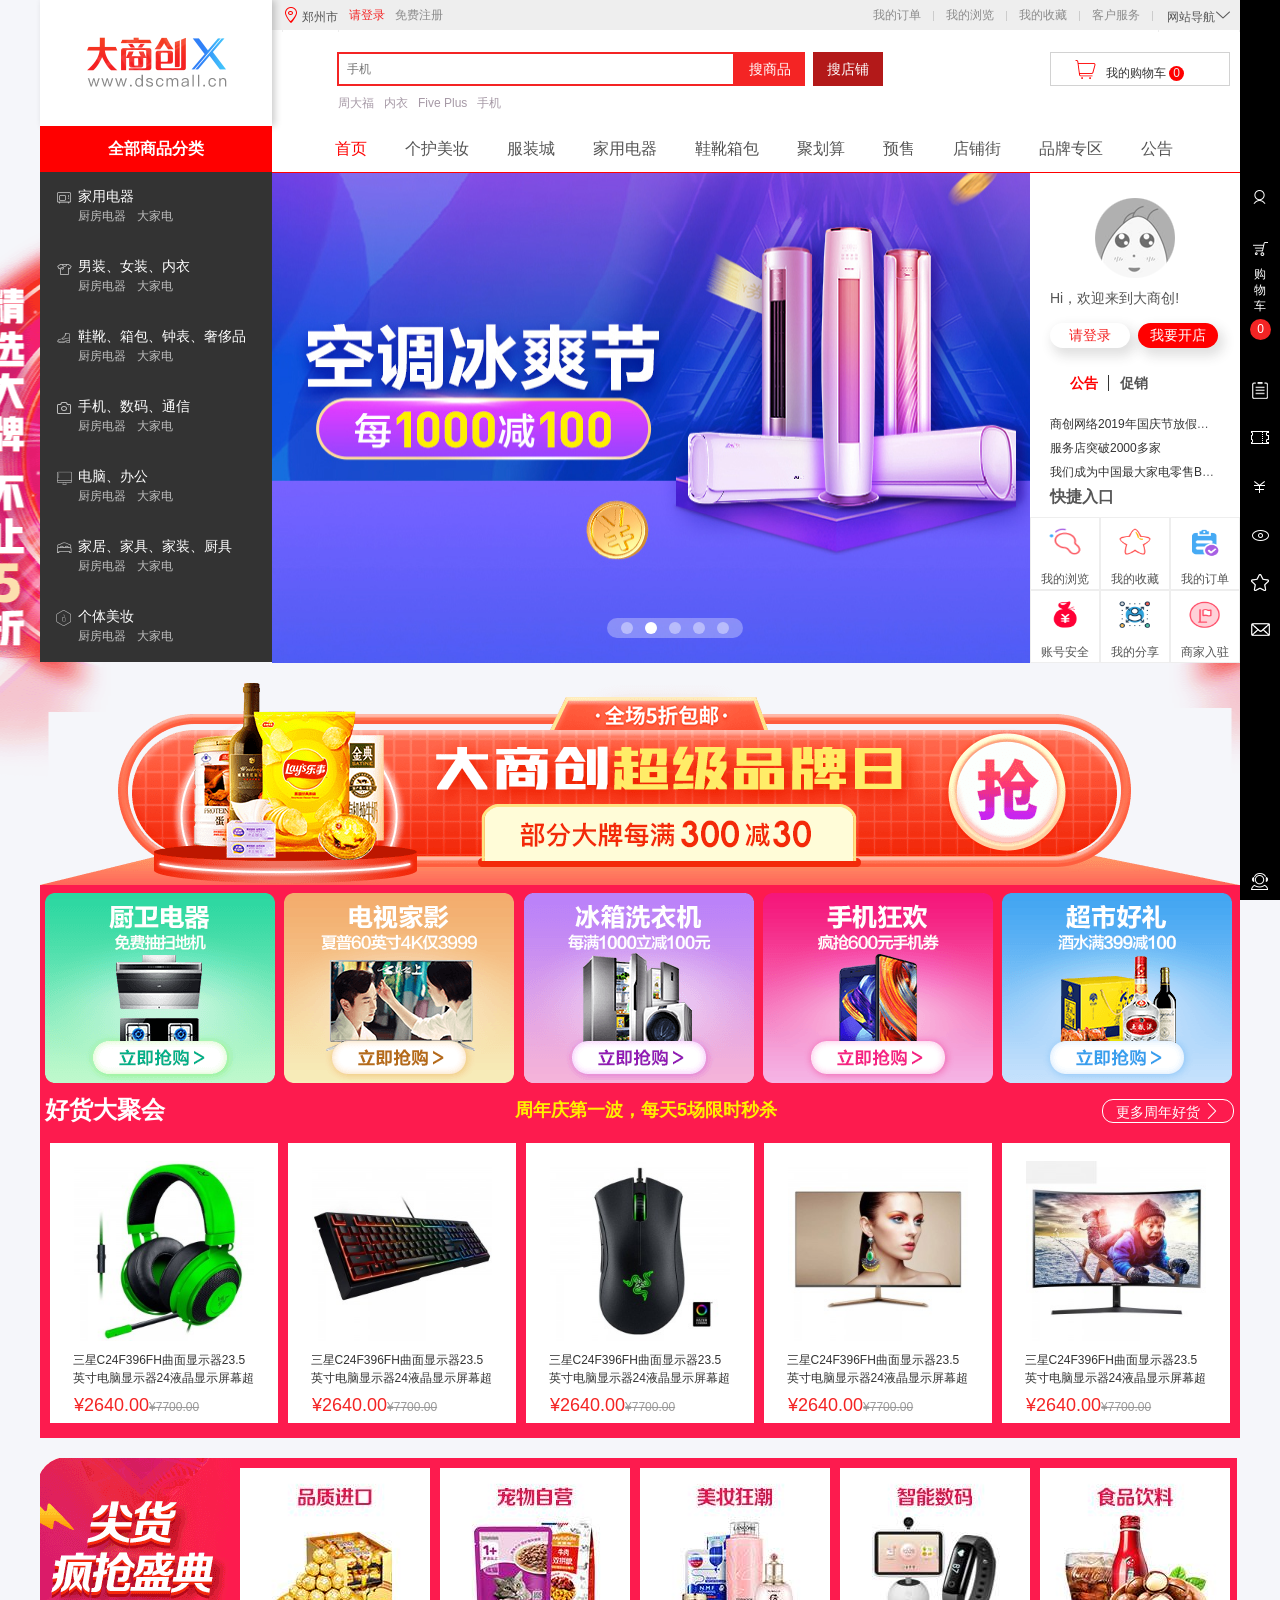
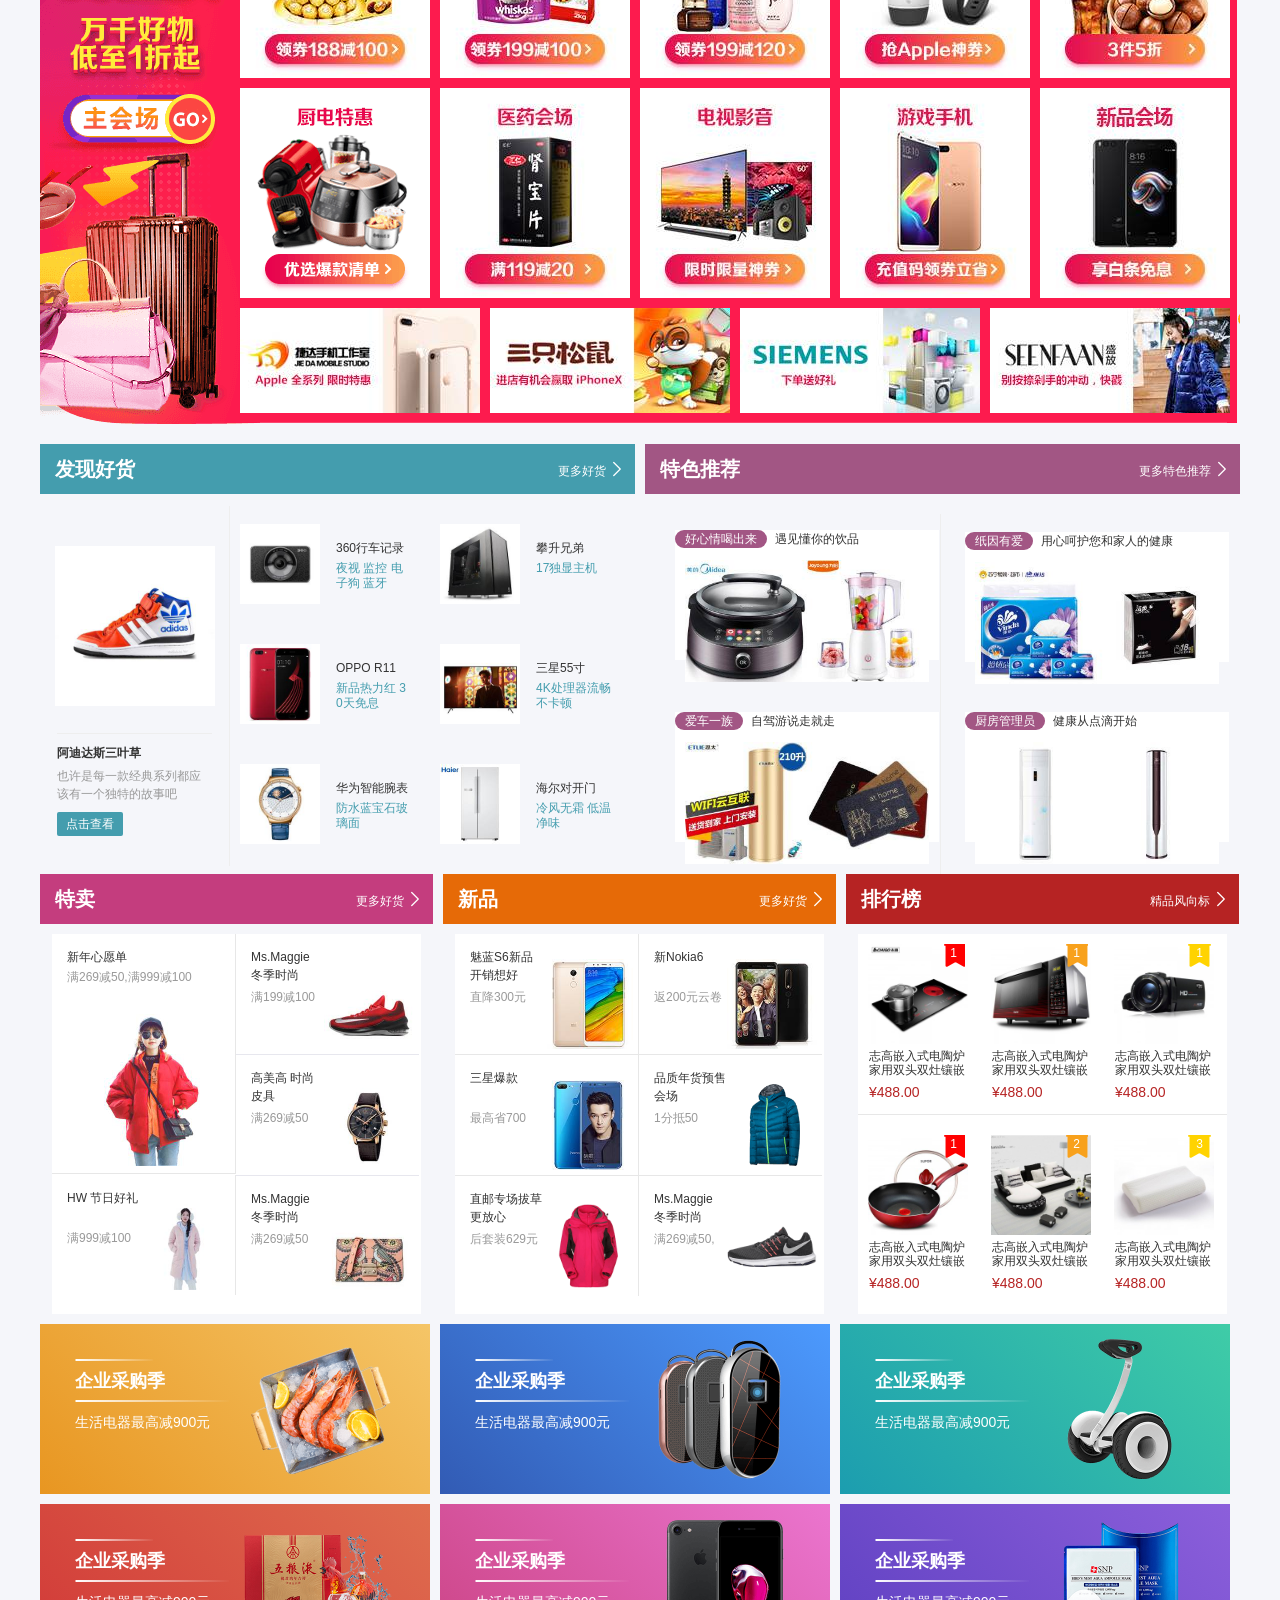
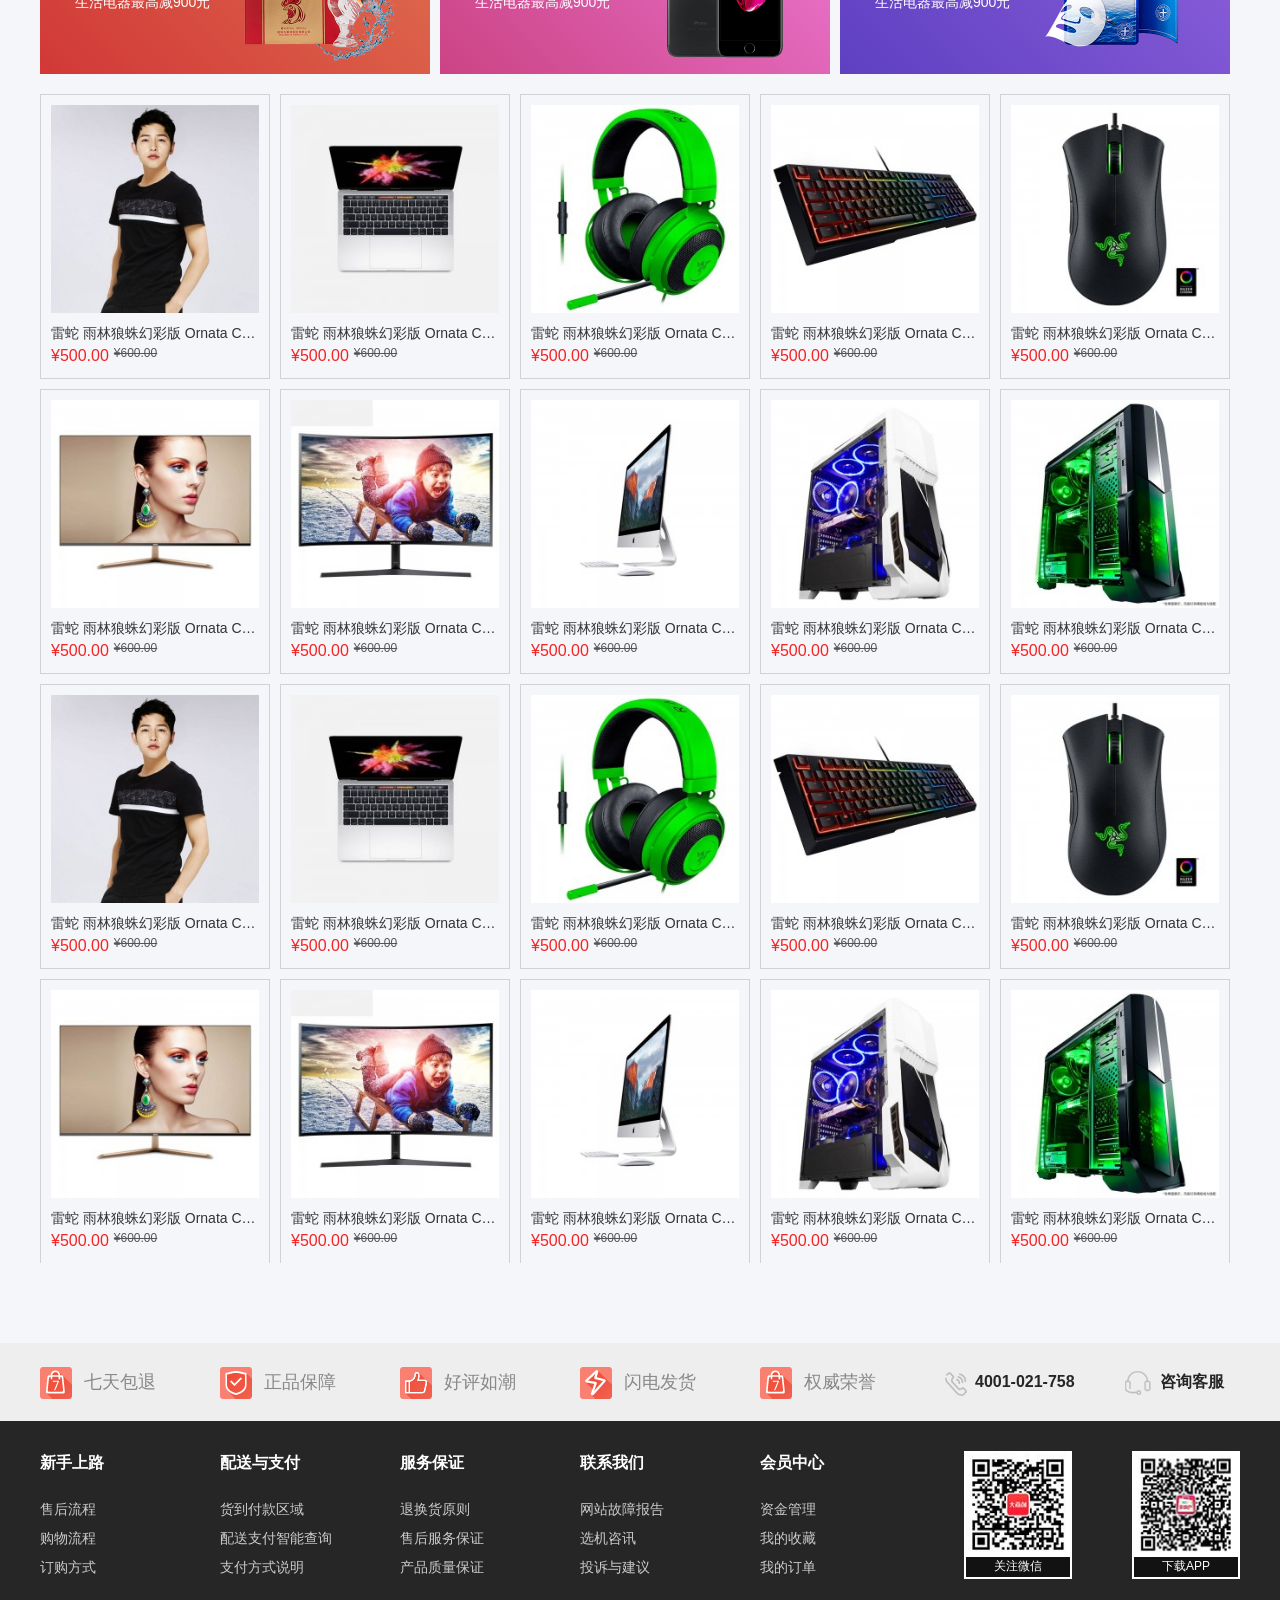
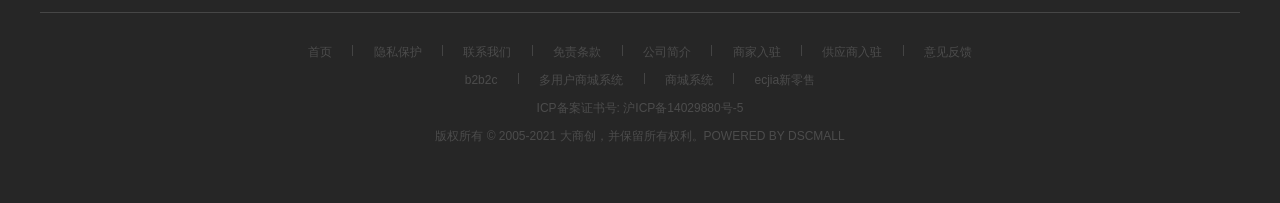
==== index.html @ dd4fdde8 "第一次提交" ====
<!DOCTYPE html>
<html lang="en">

<head>
    <meta charset="UTF-8">
    <meta http-equiv="X-UA-Compatible" content="IE=edge">
    <meta name="viewport" content="width=device-width, initial-scale=1.0">
    <title>大商创商城系统 B2B2C 多商户系统 多店铺商城系统 企业级电商系统</title>
    <link rel="stylesheet" href="css/index.css">
    <link rel="shortcut icon" href="images/WGY-images/favicon.ico" type="image/x-icon">
    <!-- <link rel="stylesheet" href="fonts/iconfont.css"> -->
    <link rel="stylesheet" href="css/footer.css">
    <link rel="stylesheet" href="font/iconfont.css">
    <link rel="stylesheet" href="css/side-bar.css">
    <!-- <link rel="stylesheet" href="css/indextop.css"> -->
    <script src="js/iconfont.js"></script>
    <script src="js/jquery-3.6.0.js"></script>
</head>

<body>
    <!-- 滚动搜索框 -->
    <div class="hide-nav">
        <div class="layer hide-wrap">
            <ul class="hide-list">
                <li class="goods-variety">
                    <a href="#">全部商品分类</a>
                    <ul class="variety clearfix">
                        <li class="variety-item">
                            <span class="iconfont icon-weibolu"></span>
                            <strong class="text-left "><a href="#" class="">家用电器</a></strong><br>
                            <span><a href="#">厨房电器</a>
                                <a href="#">大家电</a></span>
                        </li>
                        <li class="variety-item">
                            <span class="iconfont icon-nanzhuang"></span>
                            <strong class="text-left "><a href="#" class="">男装、女装、内衣</a></strong><br>
                            <span><a href="#">厨房电器</a>
                                <a href="#">大家电</a></span>
                        </li>
                        <li class="variety-item">
                            <span class="iconfont icon-xiexue"></span>
                            <strong class="text-left "><a href="#" class="">鞋靴、箱包、钟表、奢侈品</a></strong><br>
                            <span><a href="#">厨房电器</a>
                                <a href="#">大家电</a></span>
                        </li>
                        <li class="variety-item">
                            <span class="iconfont icon-xiangji"></span>
                            <strong class="text-left "><a href="#" class="">手机、数码、通信</a></strong><br>
                            <span><a href="#">厨房电器</a>
                                <a href="#">大家电</a></span>
                        </li>
                        <li class="variety-item">
                            <span class="iconfont icon-dashujutubiao--"></span>
                            <strong class="text-left "><a href="#" class="">电脑、办公</a></strong><br>
                            <span><a href="#">厨房电器</a>
                                <a href="#">大家电</a></span>
                        </li>
                        <li class="variety-item">
                            <span class="iconfont icon-chuang"></span>
                            <strong class="text-left "><a href="#" class="">家居、家具、家装、厨具</a></strong><br>
                            <span><a href="#">厨房电器</a>
                                <a href="#">大家电</a></span>
                        </li>
                        <li class="variety-item">
                            <span class="iconfont icon-meizhuang"></span>
                            <strong class="text-left "><a href="#" class="">个体美妆</a></strong><br>
                            <span><a href="#">厨房电器</a>
                                <a href="#">大家电</a></span>
                        </li>
                        <!-- 商品分类hover的内容 -->
                        <li id='zzzzzz'>
                            <div class="cate-layer-con clearfix">
                                <div class="layer-con-left fl">
                                    <div class="con-left-nav">
                                        <a href="#">品牌日</a>
                                        <a href="#">家电城</a>
                                        <a href="#">智能生活馆</a>
                                        <a href="#">京东净化馆</a>
                                        <a href="#">京东帮助馆</a>
                                    </div>
                                    <div class="con-left-conter clearfix">
                                        <ul class="con-left-conter">
                                            <!-- 一个商品分类li  -->
                                            <li class="con-left-conter1 clearfix">
                                                <div class="left-conter1-title fl"><a href="#">家用电器</a></div>
                                                <div class="left-conter1-text fl">
                                                    <a href="#">电饭煲</a>
                                                    <a href="#">电饭煲</a>
                                                    <a href="#">电饭煲</a>
                                                    <a href="#">电饭煲</a>
                                                    <a href="#">电饭煲</a>
                                                </div>
                                            </li>
                                            <li class="con-left-conter1 clearfix">
                                                <div class="left-conter1-title fl"><a href="#">家用电器</a></div>
                                                <div class="left-conter1-text fl">
                                                    <a href="#">电饭煲</a>
                                                    <a href="#">电饭煲</a>
                                                    <a href="#">电饭煲</a>
                                                    <a href="#">电饭煲</a>
                                                    <a href="#">电饭煲</a>
                                                </div>
                                            </li>
                                            <li class="con-left-conter1 clearfix">
                                                <div class="left-conter1-title fl"><a href="#">家用电器</a></div>
                                                <div class="left-conter1-text fl">
                                                    <a href="#">电饭煲</a>
                                                    <a href="#">电饭煲</a>
                                                    <a href="#">电饭煲</a>
                                                    <a href="#">电饭煲</a>
                                                    <a href="#">电饭煲</a>
                                                </div>
                                            </li>
                                            <li class="con-left-conter1 clearfix">
                                                <div class="left-conter1-title fl"><a href="#">家用电器</a></div>
                                                <div class="left-conter1-text fl">
                                                    <a href="#">电饭煲</a>
                                                    <a href="#">电饭煲</a>
                                                    <a href="#">电饭煲</a>
                                                    <a href="#">电饭煲</a>
                                                    <a href="#">电饭煲</a>
                                                </div>
                                            </li>
                                            <li class="con-left-conter1 clearfix">
                                                <div class="left-conter1-title fl"><a href="#">家用电器</a></div>
                                                <div class="left-conter1-text fl">
                                                    <a href="#">电饭煲</a>
                                                    <a href="#">电饭煲</a>
                                                    <a href="#">电饭煲</a>
                                                    <a href="#">电饭煲</a>
                                                    <a href="#">电饭煲</a>
                                                </div>
                                            </li>
                                            <li class="con-left-conter1 clearfix">
                                                <div class="left-conter1-title fl"><a href="#">家用电器</a></div>
                                                <div class="left-conter1-text fl">
                                                    <a href="#">电饭煲</a>
                                                    <a href="#">电饭煲</a>
                                                    <a href="#">电饭煲</a>
                                                    <a href="#">电饭煲</a>
                                                    <a href="#">电饭煲</a>
                                                </div>
                                            </li>

                                        </ul>
                                    </div>
                                </div>
                                <div class="layer-con-right fr">
                                    <div class="small-img">
                                        <img src="images/WGY-images/1490039286075654490.jpg" alt="">
                                        <img src="images/WGY-images/1490071974970349584.jpg" alt="">
                                        <img src="images/WGY-images/1490072313895957648.jpg" alt="">
                                        <img src="images/WGY-images/1490072329183966195.jpg" alt="">
                                        <img src="images/WGY-images/1490072373278367315.jpg" alt="">
                                        <img src="images/WGY-images/1490072384627679069.jpg" alt="">
                                        <img src="images/WGY-images/1490072399542595828.jpg" alt="">
                                        <img src="images/WGY-images/1490072417755830176.jpg" alt="">
                                        <img src="images/WGY-images/1490072685002270742.jpg" alt="">
                                        <img src="images/WGY-images/1490072694695600078.jpg" alt="">
                                        <img src="images/WGY-images/1490072756032175204.jpg" alt="">
                                        <img src="images/WGY-images/1490072777790374054.jpg" alt="">
                                        <img src="images/WGY-images/1490072787223453617.jpg" alt="">

                                    </div>
                                    <div class="big-img">
                                        <img src="images/WGY-images/1490296350661886591.jpg" alt="">
                                    </div>
                                </div>
                            </div>
                            <div class="cate-layer-con clearfix">
                                <div class="layer-con-left fl">
                                    <div class="con-left-nav">
                                        <a href="#">品牌日</a>
                                        <a href="#">家电城</a>
                                        <a href="#">智能生活馆</a>
                                        <a href="#">京东净化馆</a>
                                        <a href="#">京东帮助馆</a>
                                    </div>
                                    <div class="con-left-conter clearfix">
                                        <ul class="con-left-conter">
                                            <!-- 一个商品分类li  -->
                                            <li class="con-left-conter1 clearfix">
                                                <div class="left-conter1-title fl"><a href="#">家用电器</a></div>
                                                <div class="left-conter1-text fl">
                                                    <a href="#">电饭煲</a>
                                                    <a href="#">电饭煲</a>
                                                    <a href="#">电饭煲</a>
                                                    <a href="#">电饭煲</a>
                                                    <a href="#">电饭煲</a>
                                                </div>
                                            </li>
                                            <li class="con-left-conter1 clearfix">
                                                <div class="left-conter1-title fl"><a href="#">家用电器</a></div>
                                                <div class="left-conter1-text fl">
                                                    <a href="#">电饭煲</a>
                                                    <a href="#">电饭煲</a>
                                                    <a href="#">电饭煲</a>
                                                    <a href="#">电饭煲</a>
                                                    <a href="#">电饭煲</a>
                                                </div>
                                            </li>
                                            <li class="con-left-conter1 clearfix">
                                                <div class="left-conter1-title fl"><a href="#">家用电器</a></div>
                                                <div class="left-conter1-text fl">
                                                    <a href="#">电饭煲</a>
                                                    <a href="#">电饭煲</a>
                                                    <a href="#">电饭煲</a>
                                                    <a href="#">电饭煲</a>
                                                    <a href="#">电饭煲</a>
                                                </div>
                                            </li>
                                            <li class="con-left-conter1 clearfix">
                                                <div class="left-conter1-title fl"><a href="#">家用电器</a></div>
                                                <div class="left-conter1-text fl">
                                                    <a href="#">电饭煲</a>
                                                    <a href="#">电饭煲</a>
                                                    <a href="#">电饭煲</a>
                                                    <a href="#">电饭煲</a>
                                                    <a href="#">电饭煲</a>
                                                </div>
                                            </li>


                                        </ul>
                                    </div>
                                </div>
                                <div class="layer-con-right fr">
                                    <div class="small-img">
                                        <img src="images/WGY-images/1490039286075654490.jpg" alt="">
                                        <img src="images/WGY-images/1490071974970349584.jpg" alt="">
                                        <img src="images/WGY-images/1490072313895957648.jpg" alt="">
                                        <img src="images/WGY-images/1490072329183966195.jpg" alt="">
                                        <img src="images/WGY-images/1490072373278367315.jpg" alt="">
                                        <img src="images/WGY-images/1490072384627679069.jpg" alt="">
                                        <img src="images/WGY-images/1490072399542595828.jpg" alt="">
                                        <img src="images/WGY-images/1490072417755830176.jpg" alt="">
                                        <img src="images/WGY-images/1490072685002270742.jpg" alt="">
                                        <img src="images/WGY-images/1490072694695600078.jpg" alt="">
                                        <img src="images/WGY-images/1490072756032175204.jpg" alt="">
                                        <img src="images/WGY-images/1490072777790374054.jpg" alt="">
                                        <img src="images/WGY-images/1490072787223453617.jpg" alt="">

                                    </div>
                                    <div class="big-img">
                                        <img src="images/WGY-images/1490296350661886591.jpg" alt="">
                                    </div>
                                </div>
                            </div>
                            <div class="cate-layer-con clearfix">
                                <div class="layer-con-left fl">
                                    <div class="con-left-nav">
                                        <a href="#">品牌日</a>
                                        <a href="#">家电城</a>
                                        <a href="#">智能生活馆</a>
                                        <a href="#">京东净化馆</a>
                                        <a href="#">京东帮助馆</a>
                                    </div>
                                    <div class="con-left-conter clearfix">
                                        <ul class="con-left-conter">
                                            <!-- 一个商品分类li  -->
                                            <li class="con-left-conter1 clearfix">
                                                <div class="left-conter1-title fl"><a href="#">家用电器</a></div>
                                                <div class="left-conter1-text fl">
                                                    <a href="#">电饭煲</a>
                                                    <a href="#">电饭煲</a>
                                                    <a href="#">电饭煲</a>
                                                    <a href="#">电饭煲</a>
                                                    <a href="#">电饭煲</a>
                                                </div>
                                            </li>
                                            <li class="con-left-conter1 clearfix">
                                                <div class="left-conter1-title fl"><a href="#">家用电器</a></div>
                                                <div class="left-conter1-text fl">
                                                    <a href="#">电饭煲</a>
                                                    <a href="#">电饭煲</a>
                                                    <a href="#">电饭煲</a>
                                                    <a href="#">电饭煲</a>
                                                    <a href="#">电饭煲</a>
                                                </div>
                                            </li>
                                            <li class="con-left-conter1 clearfix">
                                                <div class="left-conter1-title fl"><a href="#">家用电器</a></div>
                                                <div class="left-conter1-text fl">
                                                    <a href="#">电饭煲</a>
                                                    <a href="#">电饭煲</a>
                                                    <a href="#">电饭煲</a>
                                                    <a href="#">电饭煲</a>
                                                    <a href="#">电饭煲</a>
                                                </div>
                                            </li>
                                            <li class="con-left-conter1 clearfix">
                                                <div class="left-conter1-title fl"><a href="#">家用电器</a></div>
                                                <div class="left-conter1-text fl">
                                                    <a href="#">电饭煲</a>
                                                    <a href="#">电饭煲</a>
                                                    <a href="#">电饭煲</a>
                                                    <a href="#">电饭煲</a>
                                                    <a href="#">电饭煲</a>
                                                </div>
                                            </li>
                                            <li class="con-left-conter1 clearfix">
                                                <div class="left-conter1-title fl"><a href="#">家用电器</a></div>
                                                <div class="left-conter1-text fl">
                                                    <a href="#">电饭煲</a>
                                                    <a href="#">电饭煲</a>
                                                    <a href="#">电饭煲</a>
                                                    <a href="#">电饭煲</a>
                                                    <a href="#">电饭煲</a>
                                                </div>
                                            </li>
                                            <li class="con-left-conter1 clearfix">
                                                <div class="left-conter1-title fl"><a href="#">家用电器</a></div>
                                                <div class="left-conter1-text fl">
                                                    <a href="#">电饭煲</a>
                                                    <a href="#">电饭煲</a>
                                                    <a href="#">电饭煲</a>
                                                    <a href="#">电饭煲</a>
                                                    <a href="#">电饭煲</a>
                                                </div>
                                            </li>

                                        </ul>
                                    </div>
                                </div>
                                <div class="layer-con-right fr">
                                    <div class="small-img">
                                        <img src="images/WGY-images/1490039286075654490.jpg" alt="">
                                        <img src="images/WGY-images/1490071974970349584.jpg" alt="">
                                        <img src="images/WGY-images/1490072313895957648.jpg" alt="">
                                        <img src="images/WGY-images/1490072329183966195.jpg" alt="">
                                        <img src="images/WGY-images/1490072373278367315.jpg" alt="">
                                        <img src="images/WGY-images/1490072384627679069.jpg" alt="">
                                        <img src="images/WGY-images/1490072399542595828.jpg" alt="">
                                        <img src="images/WGY-images/1490072417755830176.jpg" alt="">
                                        <img src="images/WGY-images/1490072685002270742.jpg" alt="">
                                        <img src="images/WGY-images/1490072694695600078.jpg" alt="">
                                        <img src="images/WGY-images/1490072756032175204.jpg" alt="">
                                        <img src="images/WGY-images/1490072777790374054.jpg" alt="">
                                        <img src="images/WGY-images/1490072787223453617.jpg" alt="">

                                    </div>
                                    <div class="big-img">
                                        <img src="images/WGY-images/1490296350661886591.jpg" alt="">
                                    </div>
                                </div>
                            </div>
                            <div class="cate-layer-con clearfix">
                                <div class="layer-con-left fl">
                                    <div class="con-left-nav">
                                        <a href="#">品牌日</a>
                                        <a href="#">家电城</a>
                                        <a href="#">智能生活馆</a>
                                        <a href="#">京东净化馆</a>
                                        <a href="#">京东帮助馆</a>
                                    </div>
                                    <div class="con-left-conter clearfix">
                                        <ul class="con-left-conter">
                                            <!-- 一个商品分类li  -->
                                            <li class="con-left-conter1 clearfix">
                                                <div class="left-conter1-title fl"><a href="#">家用电器</a></div>
                                                <div class="left-conter1-text fl">
                                                    <a href="#">电饭煲</a>
                                                    <a href="#">电饭煲</a>
                                                    <a href="#">电饭煲</a>
                                                    <a href="#">电饭煲</a>
                                                    <a href="#">电饭煲</a>
                                                </div>
                                            </li>
                                            <li class="con-left-conter1 clearfix">
                                                <div class="left-conter1-title fl"><a href="#">家用电器</a></div>
                                                <div class="left-conter1-text fl">
                                                    <a href="#">电饭煲</a>
                                                    <a href="#">电饭煲</a>
                                                    <a href="#">电饭煲</a>
                                                    <a href="#">电饭煲</a>
                                                    <a href="#">电饭煲</a>
                                                </div>
                                            </li>
                                            <li class="con-left-conter1 clearfix">
                                                <div class="left-conter1-title fl"><a href="#">家用电器</a></div>
                                                <div class="left-conter1-text fl">
                                                    <a href="#">电饭煲</a>
                                                    <a href="#">电饭煲</a>
                                                    <a href="#">电饭煲</a>
                                                    <a href="#">电饭煲</a>
                                                    <a href="#">电饭煲</a>
                                                </div>
                                            </li>
                                            <li class="con-left-conter1 clearfix">
                                                <div class="left-conter1-title fl"><a href="#">家用电器</a></div>
                                                <div class="left-conter1-text fl">
                                                    <a href="#">电饭煲</a>
                                                    <a href="#">电饭煲</a>
                                                    <a href="#">电饭煲</a>
                                                    <a href="#">电饭煲</a>
                                                    <a href="#">电饭煲</a>
                                                </div>
                                            </li>


                                        </ul>
                                    </div>
                                </div>
                                <div class="layer-con-right fr">
                                    <div class="small-img">
                                        <img src="images/WGY-images/1490039286075654490.jpg" alt="">
                                        <img src="images/WGY-images/1490071974970349584.jpg" alt="">
                                        <img src="images/WGY-images/1490072313895957648.jpg" alt="">
                                        <img src="images/WGY-images/1490072329183966195.jpg" alt="">
                                        <img src="images/WGY-images/1490072373278367315.jpg" alt="">
                                        <img src="images/WGY-images/1490072384627679069.jpg" alt="">
                                        <img src="images/WGY-images/1490072399542595828.jpg" alt="">
                                        <img src="images/WGY-images/1490072417755830176.jpg" alt="">
                                        <img src="images/WGY-images/1490072685002270742.jpg" alt="">
                                        <img src="images/WGY-images/1490072694695600078.jpg" alt="">
                                        <img src="images/WGY-images/1490072756032175204.jpg" alt="">
                                        <img src="images/WGY-images/1490072777790374054.jpg" alt="">
                                        <img src="images/WGY-images/1490072787223453617.jpg" alt="">

                                    </div>
                                    <div class="big-img">
                                        <img src="images/WGY-images/1490296350661886591.jpg" alt="">
                                    </div>
                                </div>
                            </div>
                            <div class="cate-layer-con clearfix">
                                <div class="layer-con-left fl">
                                    <div class="con-left-nav">
                                        <a href="#">品牌日</a>
                                        <a href="#">家电城</a>
                                        <a href="#">智能生活馆</a>
                                        <a href="#">京东净化馆</a>
                                        <a href="#">京东帮助馆</a>
                                    </div>
                                    <div class="con-left-conter clearfix">
                                        <ul class="con-left-conter">
                                            <!-- 一个商品分类li  -->
                                            <li class="con-left-conter1 clearfix">
                                                <div class="left-conter1-title fl"><a href="#">家用电器</a></div>
                                                <div class="left-conter1-text fl">
                                                    <a href="#">电饭煲</a>
                                                    <a href="#">电饭煲</a>
                                                    <a href="#">电饭煲</a>
                                                    <a href="#">电饭煲</a>
                                                    <a href="#">电饭煲</a>
                                                </div>
                                            </li>
                                            <li class="con-left-conter1 clearfix">
                                                <div class="left-conter1-title fl"><a href="#">家用电器</a></div>
                                                <div class="left-conter1-text fl">
                                                    <a href="#">电饭煲</a>
                                                    <a href="#">电饭煲</a>
                                                    <a href="#">电饭煲</a>
                                                    <a href="#">电饭煲</a>
                                                    <a href="#">电饭煲</a>
                                                </div>
                                            </li>
                                            <li class="con-left-conter1 clearfix">
                                                <div class="left-conter1-title fl"><a href="#">家用电器</a></div>
                                                <div class="left-conter1-text fl">
                                                    <a href="#">电饭煲</a>
                                                    <a href="#">电饭煲</a>
                                                    <a href="#">电饭煲</a>
                                                    <a href="#">电饭煲</a>
                                                    <a href="#">电饭煲</a>
                                                </div>
                                            </li>
                                            <li class="con-left-conter1 clearfix">
                                                <div class="left-conter1-title fl"><a href="#">家用电器</a></div>
                                                <div class="left-conter1-text fl">
                                                    <a href="#">电饭煲</a>
                                                    <a href="#">电饭煲</a>
                                                    <a href="#">电饭煲</a>
                                                    <a href="#">电饭煲</a>
                                                    <a href="#">电饭煲</a>
                                                </div>
                                            </li>
                                            <li class="con-left-conter1 clearfix">
                                                <div class="left-conter1-title fl"><a href="#">家用电器</a></div>
                                                <div class="left-conter1-text fl">
                                                    <a href="#">电饭煲</a>
                                                    <a href="#">电饭煲</a>
                                                    <a href="#">电饭煲</a>
                                                    <a href="#">电饭煲</a>
                                                    <a href="#">电饭煲</a>
                                                </div>
                                            </li>
                                            <li class="con-left-conter1 clearfix">
                                                <div class="left-conter1-title fl"><a href="#">家用电器</a></div>
                                                <div class="left-conter1-text fl">
                                                    <a href="#">电饭煲</a>
                                                    <a href="#">电饭煲</a>
                                                    <a href="#">电饭煲</a>
                                                    <a href="#">电饭煲</a>
                                                    <a href="#">电饭煲</a>
                                                </div>
                                            </li>

                                        </ul>
                                    </div>
                                </div>
                                <div class="layer-con-right fr">
                                    <div class="small-img">
                                        <img src="images/WGY-images/1490039286075654490.jpg" alt="">
                                        <img src="images/WGY-images/1490071974970349584.jpg" alt="">
                                        <img src="images/WGY-images/1490072313895957648.jpg" alt="">
                                        <img src="images/WGY-images/1490072329183966195.jpg" alt="">
                                        <img src="images/WGY-images/1490072373278367315.jpg" alt="">
                                        <img src="images/WGY-images/1490072384627679069.jpg" alt="">
                                        <img src="images/WGY-images/1490072399542595828.jpg" alt="">
                                        <img src="images/WGY-images/1490072417755830176.jpg" alt="">
                                        <img src="images/WGY-images/1490072685002270742.jpg" alt="">
                                        <img src="images/WGY-images/1490072694695600078.jpg" alt="">
                                        <img src="images/WGY-images/1490072756032175204.jpg" alt="">
                                        <img src="images/WGY-images/1490072777790374054.jpg" alt="">
                                        <img src="images/WGY-images/1490072787223453617.jpg" alt="">

                                    </div>
                                    <div class="big-img">
                                        <img src="images/WGY-images/1490296350661886591.jpg" alt="">
                                    </div>
                                </div>
                            </div>
                            <div class="cate-layer-con clearfix">
                                <div class="layer-con-left fl">
                                    <div class="con-left-nav">
                                        <a href="#">品牌日</a>
                                        <a href="#">家电城</a>
                                        <a href="#">智能生活馆</a>
                                        <a href="#">京东净化馆</a>
                                        <a href="#">京东帮助馆</a>
                                    </div>
                                    <div class="con-left-conter clearfix">
                                        <ul class="con-left-conter">
                                            <!-- 一个商品分类li  -->
                                            <li class="con-left-conter1 clearfix">
                                                <div class="left-conter1-title fl"><a href="#">家用电器</a></div>
                                                <div class="left-conter1-text fl">
                                                    <a href="#">电饭煲</a>
                                                    <a href="#">电饭煲</a>
                                                    <a href="#">电饭煲</a>
                                                    <a href="#">电饭煲</a>
                                                    <a href="#">电饭煲</a>
                                                </div>
                                            </li>
                                            <li class="con-left-conter1 clearfix">
                                                <div class="left-conter1-title fl"><a href="#">家用电器</a></div>
                                                <div class="left-conter1-text fl">
                                                    <a href="#">电饭煲</a>
                                                    <a href="#">电饭煲</a>
                                                    <a href="#">电饭煲</a>
                                                    <a href="#">电饭煲</a>
                                                    <a href="#">电饭煲</a>
                                                </div>
                                            </li>
                                            <li class="con-left-conter1 clearfix">
                                                <div class="left-conter1-title fl"><a href="#">家用电器</a></div>
                                                <div class="left-conter1-text fl">
                                                    <a href="#">电饭煲</a>
                                                    <a href="#">电饭煲</a>
                                                    <a href="#">电饭煲</a>
                                                    <a href="#">电饭煲</a>
                                                    <a href="#">电饭煲</a>
                                                </div>
                                            </li>
                                            <li class="con-left-conter1 clearfix">
                                                <div class="left-conter1-title fl"><a href="#">家用电器</a></div>
                                                <div class="left-conter1-text fl">
                                                    <a href="#">电饭煲</a>
                                                    <a href="#">电饭煲</a>
                                                    <a href="#">电饭煲</a>
                                                    <a href="#">电饭煲</a>
                                                    <a href="#">电饭煲</a>
                                                </div>
                                            </li>


                                        </ul>
                                    </div>
                                </div>
                                <div class="layer-con-right fr">
                                    <div class="small-img">
                                        <img src="images/WGY-images/1490039286075654490.jpg" alt="">
                                        <img src="images/WGY-images/1490071974970349584.jpg" alt="">
                                        <img src="images/WGY-images/1490072313895957648.jpg" alt="">
                                        <img src="images/WGY-images/1490072329183966195.jpg" alt="">
                                        <img src="images/WGY-images/1490072373278367315.jpg" alt="">
                                        <img src="images/WGY-images/1490072384627679069.jpg" alt="">
                                        <img src="images/WGY-images/1490072399542595828.jpg" alt="">
                                        <img src="images/WGY-images/1490072417755830176.jpg" alt="">
                                        <img src="images/WGY-images/1490072685002270742.jpg" alt="">
                                        <img src="images/WGY-images/1490072694695600078.jpg" alt="">
                                        <img src="images/WGY-images/1490072756032175204.jpg" alt="">
                                        <img src="images/WGY-images/1490072777790374054.jpg" alt="">
                                        <img src="images/WGY-images/1490072787223453617.jpg" alt="">

                                    </div>
                                    <div class="big-img">
                                        <img src="images/WGY-images/1490296350661886591.jpg" alt="">
                                    </div>
                                </div>
                            </div>
                            <div class="cate-layer-con clearfix">
                                <div class="layer-con-left fl">
                                    <div class="con-left-nav">
                                        <a href="#">品牌日</a>
                                        <a href="#">家电城</a>
                                        <a href="#">智能生活馆</a>
                                        <a href="#">京东净化馆</a>
                                        <a href="#">京东帮助馆</a>
                                    </div>
                                    <div class="con-left-conter clearfix">
                                        <ul class="con-left-conter">
                                            <!-- 一个商品分类li  -->
                                            <li class="con-left-conter1 clearfix">
                                                <div class="left-conter1-title fl"><a href="#">家用电器</a></div>
                                                <div class="left-conter1-text fl">
                                                    <a href="#">电饭煲</a>
                                                    <a href="#">电饭煲</a>
                                                    <a href="#">电饭煲</a>
                                                    <a href="#">电饭煲</a>
                                                    <a href="#">电饭煲</a>
                                                </div>
                                            </li>
                                            <li class="con-left-conter1 clearfix">
                                                <div class="left-conter1-title fl"><a href="#">家用电器</a></div>
                                                <div class="left-conter1-text fl">
                                                    <a href="#">电饭煲</a>
                                                    <a href="#">电饭煲</a>
                                                    <a href="#">电饭煲</a>
                                                    <a href="#">电饭煲</a>
                                                    <a href="#">电饭煲</a>
                                                </div>
                                            </li>
                                            <li class="con-left-conter1 clearfix">
                                                <div class="left-conter1-title fl"><a href="#">家用电器</a></div>
                                                <div class="left-conter1-text fl">
                                                    <a href="#">电饭煲</a>
                                                    <a href="#">电饭煲</a>
                                                    <a href="#">电饭煲</a>
                                                    <a href="#">电饭煲</a>
                                                    <a href="#">电饭煲</a>
                                                </div>
                                            </li>
                                            <li class="con-left-conter1 clearfix">
                                                <div class="left-conter1-title fl"><a href="#">家用电器</a></div>
                                                <div class="left-conter1-text fl">
                                                    <a href="#">电饭煲</a>
                                                    <a href="#">电饭煲</a>
                                                    <a href="#">电饭煲</a>
                                                    <a href="#">电饭煲</a>
                                                    <a href="#">电饭煲</a>
                                                </div>
                                            </li>
                                            <li class="con-left-conter1 clearfix">
                                                <div class="left-conter1-title fl"><a href="#">家用电器</a></div>
                                                <div class="left-conter1-text fl">
                                                    <a href="#">电饭煲</a>
                                                    <a href="#">电饭煲</a>
                                                    <a href="#">电饭煲</a>
                                                    <a href="#">电饭煲</a>
                                                    <a href="#">电饭煲</a>
                                                </div>
                                            </li>
                                            <li class="con-left-conter1 clearfix">
                                                <div class="left-conter1-title fl"><a href="#">家用电器</a></div>
                                                <div class="left-conter1-text fl">
                                                    <a href="#">电饭煲</a>
                                                    <a href="#">电饭煲</a>
                                                    <a href="#">电饭煲</a>
                                                    <a href="#">电饭煲</a>
                                                    <a href="#">电饭煲</a>
                                                </div>
                                            </li>

                                        </ul>
                                    </div>
                                </div>
                                <div class="layer-con-right fr">
                                    <div class="small-img">
                                        <img src="images/WGY-images/1490039286075654490.jpg" alt="">
                                        <img src="images/WGY-images/1490071974970349584.jpg" alt="">
                                        <img src="images/WGY-images/1490072313895957648.jpg" alt="">
                                        <img src="images/WGY-images/1490072329183966195.jpg" alt="">
                                        <img src="images/WGY-images/1490072373278367315.jpg" alt="">
                                        <img src="images/WGY-images/1490072384627679069.jpg" alt="">
                                        <img src="images/WGY-images/1490072399542595828.jpg" alt="">
                                        <img src="images/WGY-images/1490072417755830176.jpg" alt="">
                                        <img src="images/WGY-images/1490072685002270742.jpg" alt="">
                                        <img src="images/WGY-images/1490072694695600078.jpg" alt="">
                                        <img src="images/WGY-images/1490072756032175204.jpg" alt="">
                                        <img src="images/WGY-images/1490072777790374054.jpg" alt="">
                                        <img src="images/WGY-images/1490072787223453617.jpg" alt="">

                                    </div>
                                    <div class="big-img">
                                        <img src="images/WGY-images/1490296350661886591.jpg" alt="">
                                    </div>
                                </div>
                            </div>
                        </li>
                    </ul>
                </li>
                <li class="mall-search">
                    <input type="text" name="" class="search-text">
                    <input type="button" value="搜商品" class="search-button">
                    <input type="button" value="搜店铺" class="search-button">
                </li>
                <li class="suspend-login">
                    <a href="#">登录</a>
                    <a href="#">|</a>
                    <a href="#">注册</a>
                </li>
                <li class="y-shopCart">
                    <a href="shopcar.html"><span class="iconfont icon-gouwuche"></span></a>
                    <em>0</em>
                </li>
            </ul>
        </div>
    </div>


    <!-- 头部 -->
    <div class="header layer clearfix">
        <div class="logoImg">
            <a href="index.html"><img src="images/image/shop_logo.gif" alt=""></a>
        </div>
        <div class="header_con">
            <ul class="site-nav">
                <li class="fl ml10">
                    <div class="dsc-choie">
                        <span class="iconfont icon-dituhdpi icon-location"></span>
                        <i>郑州市</i>
                        <!-- /* 位置地图 */ -->
                        <div class="head-map">
                            <div class="line-cover"></div>
                            <div class="map-title">
                                <a href="#">苏州市</a>
                                <a href="#">北京市</a>
                                <a href="#">天津市</a>
                                <a href="#">开封市</a>
                            </div>
                            <!-- 首字母 -->
                            <div class="map-nav">
                                <a href="#">A</a>
                                <a href="#">B</a>
                                <a href="#">C</a>
                                <a href="#">D</a>
                                <a href="#">E</a>
                                <a href="#">F</a>
                                <a href="#">G</a>
                                <a href="#">H</a>
                                <a href="#">I</a>
                                <a href="#">J</a>
                                <a href="#">K</a>
                                <a href="#">L</a>
                                <a href="#">M</a>
                                <a href="#">N</a>
                                <a href="#">O</a>
                                <a href="#">P</a>
                                <a href="#">Q</a>
                                <a href="#">R</a>
                                <a href="#">S</a>
                                <a href="#">T</a>
                                <a href="#">U</a>
                                <a href="#">V</a>
                                <a href="#">W</a>
                                <a href="#">X</a>
                                <a href="#">Y</a>
                                <a href="#">Z</a>

                            </div>
                            <div class="map-con-scrool"></div>

                            <div class="map-con-warp">
                                <div class="map-con-warp1">
                                    <div class="map-con-itemr">
                                        <div class="map-con-litem">
                                            <em>A</em>
                                        </div>
                                        <div class="map-con-ritem">
                                            <a href="#">阿拉善盟</a>
                                            <a href="#">鞍山市</a>
                                            <a href="#">安庆市</a>
                                            <a href="#">安阳市</a>
                                            <a href="#">阿坝藏族羌族自治州</a>
                                            <a href="#">安顺市</a>
                                            <a href="#">阿里地区</a>
                                            <a href="#">阿克苏地区</a>
                                            <a href="#">阿勒泰地区</a>
                                            <a href="#">阿拉尔市</a>
                                            <a href="#">澳门</a>
                                        </div>

                                    </div>
                                    <div class="map-con-itemr">
                                        <div class="map-con-litem">
                                            <em>B</em>
                                        </div>
                                        <div class="map-con-ritem">
                                            <a href="#">保定市</a>
                                            <a href="#">包头市</a>
                                            <a href="#">巴彦淖尔市</a>
                                            <a href="#">本溪市</a>
                                            <a href="#">白山市</a>
                                            <a href="#">白城市</a>
                                            <a href="#">蚌埠市</a>
                                            <a href="#">滨州市</a>
                                            <a href="#">北海市</a>
                                            <a href="#">百色市</a>
                                            <a href="#">白沙黎族自治县</a>
                                            <a href="#">保亭黎族苗族自治县</a>
                                            <a href="#">巴中市</a>
                                            <a href="#">毕节市</a>
                                            <a href="#">保山市</a>
                                            <a href="#">宝鸡市</a>
                                            <a href="#">白银市</a>
                                        </div>

                                    </div>
                                    <div class="map-con-itemr">
                                        <div class="map-con-litem">
                                            <em>C</em>
                                        </div>
                                        <div class="map-con-ritem">
                                            <a href="#">承德市</a>
                                            <a href="#">沧州市</a>
                                            <a href="#">长治市</a>
                                            <a href="#">赤峰市</a>
                                            <a href="#">朝阳市</a>
                                            <a href="#">长春市</a>
                                            <a href="#">常州市</a>
                                            <a href="#">滁州市</a>
                                            <a href="#">池州市</a>
                                            <a href="#">长沙市</a>
                                            <a href="#">常德市</a>
                                            <a href="#">郴州市</a>
                                            <a href="#">潮州市</a>
                                            <a href="#">崇左市</a>
                                            <a href="#">澄迈县</a>
                                            <a href="#">昌江黎族自治县</a>
                                            <a href="#">成都市</a>
                                            <a href="#">重庆市</a>
                                        </div>

                                    </div>
                                    <div class="map-con-itemr">
                                        <div class="map-con-litem">
                                            <em>D</em>
                                        </div>
                                        <div class="map-con-ritem">
                                            <a href="#">定州市</a>
                                            <a href="#">大同市</a>
                                            <a href="#">大连市</a>
                                            <a href="#">丹东市</a>
                                            <a href="#">大庆市</a>
                                            <a href="#">大兴安岭地区</a>
                                            <a href="#">东营市</a>
                                            <a href="#">德州市</a>
                                            <a href="#">东莞市</a>
                                            <a href="#">东方市</a>
                                            <a href="#">定安县</a>
                                            <a href="#">德阳市</a>
                                            <a href="#">达州市</a>
                                        </div>

                                    </div>
                                    <div class="map-con-itemr">
                                        <div class="map-con-litem">
                                            <em>E</em>
                                        </div>
                                        <div class="map-con-ritem">
                                            <a href="#">鄂尔多斯市</a>
                                            <a href="#">鄂州市</a>
                                            <a href="#">恩施土家族苗族自治州</a>
                                        </div>

                                    </div>
                                    <div class="map-con-itemr">
                                        <div class="map-con-litem">
                                            <em>F</em>
                                        </div>
                                        <div class="map-con-ritem">
                                            <a href="#">抚顺市</a>
                                            <a href="#">阜新市</a>
                                            <a href="#">阜阳市</a>
                                            <a href="#">福州市</a>
                                            <a href="#">抚州市</a>
                                            <a href="#">佛山市</a>
                                            <a href="#">防城港市</a>
                                        </div>

                                    </div>
                                    <div class="map-con-itemr">
                                        <div class="map-con-litem">
                                            <em>G</em>
                                        </div>
                                        <div class="map-con-ritem">
                                            <a href="#">赣州市</a>
                                            <a href="#">广州市</a>
                                            <a href="#">桂林市</a>
                                            <a href="#">贵港市</a>
                                            <a href="#">广元市</a>
                                            <a href="#">广安市</a>
                                            <a href="#">甘孜藏族自治州</a>
                                            <a href="#">贵阳市</a>
                                            <a href="#">甘南藏族自治州</a>
                                            <a href="#">果洛藏族自治州</a>
                                            <a href="#">固原市</a>
                                        </div>

                                    </div>
                                    <div class="map-con-itemr">
                                        <div class="map-con-litem">
                                            <em>H</em>
                                        </div>
                                        <div class="map-con-ritem">
                                            <a href="#">阿拉善盟</a>
                                            <a href="#">阿拉善盟</a>
                                            <a href="#">阿拉善盟</a>
                                            <a href="#">阿拉善盟</a>
                                            <a href="#">阿拉善盟</a>
                                            <a href="#">阿拉善盟</a>
                                            <a href="#">阿拉善盟</a>
                                            <a href="#">阿拉善盟</a>
                                            <a href="#">阿拉善盟</a>
                                            <a href="#">阿拉善盟</a>
                                            <a href="#">阿拉善盟</a>
                                            <a href="#">阿拉善盟</a>
                                            <a href="#">阿拉善盟</a>
                                            <a href="#">阿拉善盟</a>
                                            <a href="#">阿拉善盟</a>
                                            <a href="#">阿拉善盟</a>
                                        </div>

                                    </div>
                                    <div class="map-con-itemr">
                                        <div class="map-con-litem">
                                            <em>I</em>
                                        </div>
                                        <div class="map-con-ritem">
                                            <a href="#">阿拉善盟</a>
                                            <a href="#">阿拉善盟</a>
                                            <a href="#">阿拉善盟</a>
                                            <a href="#">阿拉善盟</a>
                                            <a href="#">阿拉善盟</a>
                                            <a href="#">阿拉善盟</a>
                                            <a href="#">阿拉善盟</a>
                                            <a href="#">阿拉善盟</a>
                                            <a href="#">阿拉善盟</a>
                                            <a href="#">阿拉善盟</a>
                                            <a href="#">阿拉善盟</a>
                                            <a href="#">阿拉善盟</a>
                                            <a href="#">阿拉善盟</a>
                                            <a href="#">阿拉善盟</a>
                                            <a href="#">阿拉善盟</a>
                                            <a href="#">阿拉善盟</a>
                                        </div>

                                    </div>
                                    <div class="map-con-itemr">
                                        <div class="map-con-litem">
                                            <em>J</em>
                                        </div>
                                        <div class="map-con-ritem">
                                            <a href="#">阿拉善盟</a>
                                            <a href="#">阿拉善盟</a>
                                            <a href="#">阿拉善盟</a>
                                            <a href="#">阿拉善盟</a>
                                            <a href="#">阿拉善盟</a>
                                            <a href="#">阿拉善盟</a>
                                            <a href="#">阿拉善盟</a>
                                            <a href="#">阿拉善盟</a>
                                            <a href="#">阿拉善盟</a>
                                            <a href="#">阿拉善盟</a>
                                            <a href="#">阿拉善盟</a>
                                            <a href="#">阿拉善盟</a>
                                            <a href="#">阿拉善盟</a>
                                            <a href="#">阿拉善盟</a>
                                            <a href="#">阿拉善盟</a>
                                            <a href="#">阿拉善盟</a>
                                        </div>

                                    </div>
                                    <div class="map-con-itemr">
                                        <div class="map-con-litem">
                                            <em>K</em>
                                        </div>
                                        <div class="map-con-ritem">
                                            <a href="#">阿拉善盟</a>
                                            <a href="#">阿拉善盟</a>
                                            <a href="#">阿拉善盟</a>
                                            <a href="#">阿拉善盟</a>
                                            <a href="#">阿拉善盟</a>
                                            <a href="#">阿拉善盟</a>
                                            <a href="#">阿拉善盟</a>
                                            <a href="#">阿拉善盟</a>
                                            <a href="#">阿拉善盟</a>
                                            <a href="#">阿拉善盟</a>
                                            <a href="#">阿拉善盟</a>
                                            <a href="#">阿拉善盟</a>
                                            <a href="#">阿拉善盟</a>
                                            <a href="#">阿拉善盟</a>
                                            <a href="#">阿拉善盟</a>
                                            <a href="#">阿拉善盟</a>
                                        </div>

                                    </div>
                                    <div class="map-con-itemr">
                                        <div class="map-con-litem">
                                            <em>L</em>
                                        </div>
                                        <div class="map-con-ritem">
                                            <a href="#">阿拉善盟</a>
                                            <a href="#">阿拉善盟</a>
                                            <a href="#">阿拉善盟</a>
                                            <a href="#">阿拉善盟</a>
                                            <a href="#">阿拉善盟</a>
                                            <a href="#">阿拉善盟</a>
                                            <a href="#">阿拉善盟</a>
                                            <a href="#">阿拉善盟</a>
                                            <a href="#">阿拉善盟</a>
                                            <a href="#">阿拉善盟</a>
                                            <a href="#">阿拉善盟</a>
                                            <a href="#">阿拉善盟</a>
                                            <a href="#">阿拉善盟</a>
                                            <a href="#">阿拉善盟</a>
                                            <a href="#">阿拉善盟</a>
                                            <a href="#">阿拉善盟</a>
                                        </div>

                                    </div>
                                    <div class="map-con-itemr">
                                        <div class="map-con-litem">
                                            <em>M</em>
                                        </div>
                                        <div class="map-con-ritem">
                                            <a href="#">阿拉善盟</a>
                                            <a href="#">阿拉善盟</a>
                                            <a href="#">阿拉善盟</a>
                                            <a href="#">阿拉善盟</a>
                                            <a href="#">阿拉善盟</a>
                                            <a href="#">阿拉善盟</a>
                                            <a href="#">阿拉善盟</a>
                                            <a href="#">阿拉善盟</a>
                                            <a href="#">阿拉善盟</a>
                                            <a href="#">阿拉善盟</a>
                                            <a href="#">阿拉善盟</a>
                                            <a href="#">阿拉善盟</a>
                                            <a href="#">阿拉善盟</a>
                                            <a href="#">阿拉善盟</a>
                                            <a href="#">阿拉善盟</a>
                                            <a href="#">阿拉善盟</a>
                                        </div>
                                    </div>
                                    <div class="map-con-itemr">
                                        <div class="map-con-litem">
                                            <em>N</em>
                                        </div>
                                        <div class="map-con-ritem">
                                            <a href="#">阿拉善盟</a>
                                            <a href="#">阿拉善盟</a>
                                            <a href="#">阿拉善盟</a>
                                            <a href="#">阿拉善盟</a>
                                            <a href="#">阿拉善盟</a>
                                            <a href="#">阿拉善盟</a>
                                            <a href="#">阿拉善盟</a>
                                            <a href="#">阿拉善盟</a>
                                            <a href="#">阿拉善盟</a>
                                            <a href="#">阿拉善盟</a>
                                            <a href="#">阿拉善盟</a>
                                            <a href="#">阿拉善盟</a>
                                            <a href="#">阿拉善盟</a>
                                            <a href="#">阿拉善盟</a>
                                            <a href="#">阿拉善盟</a>
                                            <a href="#">阿拉善盟</a>
                                        </div>

                                    </div>
                                    <div class="map-con-itemr">
                                        <div class="map-con-litem">
                                            <em>O</em>
                                        </div>
                                        <div class="map-con-ritem">
                                            <a href="#">阿拉善盟</a>
                                            <a href="#">阿拉善盟</a>
                                            <a href="#">阿拉善盟</a>
                                            <a href="#">阿拉善盟</a>
                                            <a href="#">阿拉善盟</a>
                                            <a href="#">阿拉善盟</a>
                                            <a href="#">阿拉善盟</a>
                                            <a href="#">阿拉善盟</a>
                                            <a href="#">阿拉善盟</a>
                                            <a href="#">阿拉善盟</a>
                                            <a href="#">阿拉善盟</a>
                                            <a href="#">阿拉善盟</a>
                                            <a href="#">阿拉善盟</a>
                                            <a href="#">阿拉善盟</a>
                                            <a href="#">阿拉善盟</a>
                                            <a href="#">阿拉善盟</a>
                                        </div>

                                    </div>
                                    <div class="map-con-itemr">
                                        <div class="map-con-litem">
                                            <em>P</em>
                                        </div>
                                        <div class="map-con-ritem">
                                            <a href="#">阿拉善盟</a>
                                            <a href="#">阿拉善盟</a>
                                            <a href="#">阿拉善盟</a>
                                            <a href="#">阿拉善盟</a>
                                            <a href="#">阿拉善盟</a>
                                            <a href="#">阿拉善盟</a>
                                            <a href="#">阿拉善盟</a>
                                            <a href="#">阿拉善盟</a>
                                            <a href="#">阿拉善盟</a>
                                            <a href="#">阿拉善盟</a>
                                            <a href="#">阿拉善盟</a>
                                            <a href="#">阿拉善盟</a>
                                            <a href="#">阿拉善盟</a>
                                            <a href="#">阿拉善盟</a>
                                            <a href="#">阿拉善盟</a>
                                            <a href="#">阿拉善盟</a>
                                        </div>

                                    </div>
                                    <div class="map-con-itemr">
                                        <div class="map-con-litem">
                                            <em>Q</em>
                                        </div>
                                        <div class="map-con-ritem">
                                            <a href="#">阿拉善盟</a>
                                            <a href="#">阿拉善盟</a>
                                            <a href="#">阿拉善盟</a>
                                            <a href="#">阿拉善盟</a>
                                            <a href="#">阿拉善盟</a>
                                            <a href="#">阿拉善盟</a>
                                            <a href="#">阿拉善盟</a>
                                            <a href="#">阿拉善盟</a>
                                            <a href="#">阿拉善盟</a>
                                            <a href="#">阿拉善盟</a>
                                            <a href="#">阿拉善盟</a>
                                            <a href="#">阿拉善盟</a>
                                            <a href="#">阿拉善盟</a>
                                            <a href="#">阿拉善盟</a>
                                            <a href="#">阿拉善盟</a>
                                            <a href="#">阿拉善盟</a>
                                        </div>

                                    </div>
                                    <div class="map-con-itemr">
                                        <div class="map-con-litem">
                                            <em>R</em>
                                        </div>
                                        <div class="map-con-ritem">
                                            <a href="#">阿拉善盟</a>
                                            <a href="#">阿拉善盟</a>
                                            <a href="#">阿拉善盟</a>
                                            <a href="#">阿拉善盟</a>
                                            <a href="#">阿拉善盟</a>
                                            <a href="#">阿拉善盟</a>
                                            <a href="#">阿拉善盟</a>
                                            <a href="#">阿拉善盟</a>
                                            <a href="#">阿拉善盟</a>
                                            <a href="#">阿拉善盟</a>
                                            <a href="#">阿拉善盟</a>
                                            <a href="#">阿拉善盟</a>
                                            <a href="#">阿拉善盟</a>
                                            <a href="#">阿拉善盟</a>
                                            <a href="#">阿拉善盟</a>
                                            <a href="#">阿拉善盟</a>
                                        </div>

                                    </div>
                                    <div class="map-con-itemr">
                                        <div class="map-con-litem">
                                            <em>S</em>
                                        </div>
                                        <div class="map-con-ritem">
                                            <a href="#">阿拉善盟</a>
                                            <a href="#">阿拉善盟</a>
                                            <a href="#">阿拉善盟</a>
                                            <a href="#">阿拉善盟</a>
                                            <a href="#">阿拉善盟</a>
                                            <a href="#">阿拉善盟</a>
                                            <a href="#">阿拉善盟</a>
                                            <a href="#">阿拉善盟</a>
                                            <a href="#">阿拉善盟</a>
                                            <a href="#">阿拉善盟</a>
                                            <a href="#">阿拉善盟</a>
                                            <a href="#">阿拉善盟</a>
                                            <a href="#">阿拉善盟</a>
                                            <a href="#">阿拉善盟</a>
                                            <a href="#">阿拉善盟</a>
                                            <a href="#">阿拉善盟</a>
                                        </div>

                                    </div>
                                    <div class="map-con-itemr">
                                        <div class="map-con-litem">
                                            <em>T</em>
                                        </div>
                                        <div class="map-con-ritem">
                                            <a href="#">阿拉善盟</a>
                                            <a href="#">阿拉善盟</a>
                                            <a href="#">阿拉善盟</a>
                                            <a href="#">阿拉善盟</a>
                                            <a href="#">阿拉善盟</a>
                                            <a href="#">阿拉善盟</a>
                                            <a href="#">阿拉善盟</a>
                                            <a href="#">阿拉善盟</a>
                                            <a href="#">阿拉善盟</a>
                                            <a href="#">阿拉善盟</a>
                                            <a href="#">阿拉善盟</a>
                                            <a href="#">阿拉善盟</a>
                                            <a href="#">阿拉善盟</a>
                                            <a href="#">阿拉善盟</a>
                                            <a href="#">阿拉善盟</a>
                                            <a href="#">阿拉善盟</a>
                                        </div>

                                    </div>
                                    <div class="map-con-itemr">
                                        <div class="map-con-litem">
                                            <em>U</em>
                                        </div>
                                        <div class="map-con-ritem">
                                            <a href="#">阿拉善盟</a>
                                            <a href="#">阿拉善盟</a>
                                            <a href="#">阿拉善盟</a>
                                            <a href="#">阿拉善盟</a>
                                            <a href="#">阿拉善盟</a>
                                            <a href="#">阿拉善盟</a>
                                            <a href="#">阿拉善盟</a>
                                            <a href="#">阿拉善盟</a>
                                            <a href="#">阿拉善盟</a>
                                            <a href="#">阿拉善盟</a>
                                            <a href="#">阿拉善盟</a>
                                            <a href="#">阿拉善盟</a>
                                            <a href="#">阿拉善盟</a>
                                            <a href="#">阿拉善盟</a>
                                            <a href="#">阿拉善盟</a>
                                            <a href="#">阿拉善盟</a>
                                        </div>

                                    </div>
                                    <div class="map-con-itemr">
                                        <div class="map-con-litem">
                                            <em>V</em>
                                        </div>
                                        <div class="map-con-ritem">
                                            <a href="#">阿拉善盟</a>
                                            <a href="#">阿拉善盟</a>
                                            <a href="#">阿拉善盟</a>
                                            <a href="#">阿拉善盟</a>
                                            <a href="#">阿拉善盟</a>
                                            <a href="#">阿拉善盟</a>
                                            <a href="#">阿拉善盟</a>
                                            <a href="#">阿拉善盟</a>
                                            <a href="#">阿拉善盟</a>
                                            <a href="#">阿拉善盟</a>
                                            <a href="#">阿拉善盟</a>
                                            <a href="#">阿拉善盟</a>
                                            <a href="#">阿拉善盟</a>
                                            <a href="#">阿拉善盟</a>
                                            <a href="#">阿拉善盟</a>
                                            <a href="#">阿拉善盟</a>
                                        </div>

                                    </div>
                                    <div class="map-con-itemr">
                                        <div class="map-con-litem">
                                            <em>W</em>
                                        </div>
                                        <div class="map-con-ritem">
                                            <a href="#">阿拉善盟</a>
                                            <a href="#">阿拉善盟</a>
                                            <a href="#">阿拉善盟</a>
                                            <a href="#">阿拉善盟</a>
                                            <a href="#">阿拉善盟</a>
                                            <a href="#">阿拉善盟</a>
                                            <a href="#">阿拉善盟</a>
                                            <a href="#">阿拉善盟</a>
                                            <a href="#">阿拉善盟</a>
                                            <a href="#">阿拉善盟</a>
                                            <a href="#">阿拉善盟</a>
                                            <a href="#">阿拉善盟</a>
                                            <a href="#">阿拉善盟</a>
                                            <a href="#">阿拉善盟</a>
                                            <a href="#">阿拉善盟</a>
                                            <a href="#">阿拉善盟</a>
                                        </div>

                                    </div>
                                    <div class="map-con-itemr">
                                        <div class="map-con-litem">
                                            <em>X</em>
                                        </div>
                                        <div class="map-con-ritem">
                                            <a href="#">阿拉善盟</a>
                                            <a href="#">阿拉善盟</a>
                                            <a href="#">阿拉善盟</a>
                                            <a href="#">阿拉善盟</a>
                                            <a href="#">阿拉善盟</a>
                                            <a href="#">阿拉善盟</a>
                                            <a href="#">阿拉善盟</a>
                                            <a href="#">阿拉善盟</a>
                                            <a href="#">阿拉善盟</a>
                                            <a href="#">阿拉善盟</a>
                                            <a href="#">阿拉善盟</a>
                                            <a href="#">阿拉善盟</a>
                                            <a href="#">阿拉善盟</a>
                                            <a href="#">阿拉善盟</a>
                                            <a href="#">阿拉善盟</a>
                                            <a href="#">阿拉善盟</a>
                                        </div>

                                    </div>
                                    <div class="map-con-itemr">
                                        <div class="map-con-litem">
                                            <em>Y</em>
                                        </div>
                                        <div class="map-con-ritem">
                                            <a href="#">阿拉善盟</a>
                                            <a href="#">阿拉善盟</a>
                                            <a href="#">阿拉善盟</a>
                                            <a href="#">阿拉善盟</a>
                                            <a href="#">阿拉善盟</a>
                                            <a href="#">阿拉善盟</a>
                                            <a href="#">阿拉善盟</a>
                                            <a href="#">阿拉善盟</a>
                                            <a href="#">阿拉善盟</a>
                                            <a href="#">阿拉善盟</a>
                                            <a href="#">阿拉善盟</a>
                                            <a href="#">阿拉善盟</a>
                                            <a href="#">阿拉善盟</a>
                                            <a href="#">阿拉善盟</a>
                                            <a href="#">阿拉善盟</a>
                                            <a href="#">阿拉善盟</a>
                                        </div>

                                    </div>

                                    <div class="map-con-itemr">
                                        <div class="map-con-litem">
                                            <em>Z</em>
                                        </div>
                                        <div class="map-con-ritem">
                                            <a href="#">阿拉善盟</a>
                                            <a href="#">阿拉善盟</a>
                                            <a href="#">阿拉善盟</a>
                                            <a href="#">阿拉善盟</a>
                                            <a href="#">阿拉善盟</a>
                                            <a href="#">阿拉善盟</a>
                                            <a href="#">阿拉善盟</a>
                                            <a href="#">阿拉善盟</a>
                                            <a href="#">阿拉善盟</a>
                                            <a href="#">阿拉善盟</a>
                                            <a href="#">阿拉善盟</a>
                                            <a href="#">阿拉善盟</a>
                                            <a href="#">阿拉善盟</a>
                                            <a href="#">阿拉善盟</a>
                                            <a href="#">阿拉善盟</a>
                                            <a href="#">阿拉善盟</a>
                                        </div>

                                    </div>
                                </div>
                            </div>
                        </div>
                    </div>
                    <div>
                        <a href="page/login.html" style="color:#F42828"> 请登录</a>
                    </div>
                    <div>

                        <a href="page/register.html">  免费注册</a>
                    </div>
                </li>
                <li class="fr quick-menu">
                    <ul>
                        <li><a href="#">我的订单</a></li>
                        <li class="spacer"></li>
                        <li><a href="#">我的浏览</a></li>
                        <li class="spacer"></li>
                        <li><a href="#">我的收藏</a></li>
                        <li class="spacer"></li>
                        <li><a href="#">客户服务</a></li>
                        <li class="spacer"></li>
                        <li class="quick-menuh">
                            网站导航<span class="iconfont icon-Down1"></span>
                            <div class="header-dorpdown1">
                                <div class="header-fore-white"></div>
                                <dl class="header-fore1 fl">
                                    <dt>特色主题</dt>
                                    <dd><a href="#">家用电器</a></dd>
                                    <dd><a href="#">男装女装</a></dd>
                                    <dd><a href="#">鞋靴箱包</a></dd>
                                </dl>
                                <dl class="header-fore2 fl">
                                    <dt>促销活动</dt>
                                    <dd><a href="#">拍卖活动</a></dd>
                                    <dd><a href="#">共创商品</a></dd>
                                    <dd><a href="#">积分商城</a></dd>
                                    <dd><a href="#">CMS频道</a></dd>
                                    <dd><a href="#">优惠活动</a></dd>
                                    <dd><a href="#">超值礼包</a></dd>
                                    <dd><a href="#">优惠券</a></dd>
                                    <dd><a href="#">礼品卡</a></dd>
                                    <dd><a href="#">预售商品</a></dd>
                                </dl>
                                <div class="quick-menuh-line"></div>
                            </div>


                        </li>
                    </ul>
                </li>
            </ul>
            <!-- 头部搜索框 -->
            <ul class="hide-list clearfix">
                <li class="mall-search fl">
                    <input type="text" name="" class="search-text" placeholder="手机">
                    <input type="button" value="搜商品" class="search-button">
                    <input type="button" value="搜店铺" class="search-button">
                </li>

                <li class="y-shopCart fr">
                    <a href="shopcar.html"><span class="iconfont icon-gouwuche"></span><span>我的购物车</span> <em   class="cart_num" style="position: static; display: inline-block;">0</em></a>
                    <div class="y-shopCart-con">
                        <div class="y-shopCart-con-lin"></div>
                        <div class="Cart-con-img fl">
                            <img src="images/image/cart-nogoods.png" alt="">
                        </div>
                        <div class="fl Cart-con-text">
                            <a href="shopcar.html">
                                购物车中还没有商品，赶紧选购吧！
                            </a>
                        </div>
                    </div>
                </li>
            </ul>
            <ul class="keyword clearfix">
                <li><a href="#">周大福</a></li>
                <li><a href="#">内衣</a></li>
                <li><a href="#">Five Plus</a></li>
                <li><a href="#">手机</a></li>
            </ul>

            <!-- 头部底部内容 -->

        </div>
        <div class="navitems-wrap layer">
            <ul class="fl">
                <li class="goods-variety">
                    <a href="javascript:;">全部商品分类</a>
                    <ul class="variety clearfix">
                        <li class="variety-item">
                            <span class="iconfont icon-weibolu"></span>
                            <strong class="text-left "><a href="#" class="">家用电器</a></strong><br>
                            <span><a href="#">厨房电器</a>
                                <a href="#">大家电</a></span>
                        </li>
                        <li class="variety-item">
                            <span class="iconfont icon-nanzhuang"></span>
                            <strong class="text-left "><a href="#" class="">男装、女装、内衣</a></strong><br>
                            <span><a href="#">厨房电器</a>
                                <a href="#">大家电</a></span>
                        </li>
                        <li class="variety-item">
                            <span class="iconfont icon-xiexue"></span>
                            <strong class="text-left "><a href="#" class="">鞋靴、箱包、钟表、奢侈品</a></strong><br>
                            <span><a href="#">厨房电器</a>
                                <a href="#">大家电</a></span>
                        </li>
                        <li class="variety-item">
                            <span class="iconfont icon-xiangji"></span>
                            <strong class="text-left "><a href="#" class="">手机、数码、通信</a></strong><br>
                            <span><a href="#">厨房电器</a>
                                <a href="#">大家电</a></span>
                        </li>
                        <li class="variety-item">
                            <span class="iconfont icon-dashujutubiao--"></span>
                            <strong class="text-left "><a href="#" class="">电脑、办公</a></strong><br>
                            <span><a href="#">厨房电器</a>
                                <a href="#">大家电</a></span>
                        </li>
                        <li class="variety-item">
                            <span class="iconfont icon-chuang"></span>
                            <strong class="text-left "><a href="#" class="">家居、家具、家装、厨具</a></strong><br>
                            <span><a href="#">厨房电器</a>
                                <a href="#">大家电</a></span>
                        </li>
                        <li class="variety-item">
                            <span class="iconfont icon-meizhuang"></span>
                            <strong class="text-left "><a href="#" class="">个体美妆</a></strong><br>
                            <span><a href="#">厨房电器</a>
                                <a href="#">大家电</a></span>
                        </li>
                        <!-- 商品分类hover的内容 -->
                        <li id='zzzzzz'>
                            <div class="cate-layer-con clearfix">
                                <div class="layer-con-left fl">
                                    <div class="con-left-nav">
                                        <a href="#">品牌日</a>
                                        <a href="#">家电城</a>
                                        <a href="#">智能生活馆</a>
                                        <a href="#">京东净化馆</a>
                                        <a href="#">京东帮助馆</a>
                                    </div>
                                    <div class="con-left-conter clearfix">
                                        <ul class="con-left-conter">
                                            <!-- 一个商品分类li  -->
                                            <li class="con-left-conter1 clearfix">
                                                <div class="left-conter1-title fl"><a href="#">家用电器</a></div>
                                                <div class="left-conter1-text fl">
                                                    <a href="#">电饭煲</a>
                                                    <a href="#">电饭煲</a>
                                                    <a href="#">电饭煲</a>
                                                    <a href="#">电饭煲</a>
                                                    <a href="#">电饭煲</a>
                                                </div>
                                            </li>
                                            <li class="con-left-conter1 clearfix">
                                                <div class="left-conter1-title fl"><a href="#">家用电器</a></div>
                                                <div class="left-conter1-text fl">
                                                    <a href="#">电饭煲</a>
                                                    <a href="#">电饭煲</a>
                                                    <a href="#">电饭煲</a>
                                                    <a href="#">电饭煲</a>
                                                    <a href="#">电饭煲</a>
                                                </div>
                                            </li>
                                            <li class="con-left-conter1 clearfix">
                                                <div class="left-conter1-title fl"><a href="#">家用电器</a></div>
                                                <div class="left-conter1-text fl">
                                                    <a href="#">电饭煲</a>
                                                    <a href="#">电饭煲</a>
                                                    <a href="#">电饭煲</a>
                                                    <a href="#">电饭煲</a>
                                                    <a href="#">电饭煲</a>
                                                </div>
                                            </li>
                                            <li class="con-left-conter1 clearfix">
                                                <div class="left-conter1-title fl"><a href="#">家用电器</a></div>
                                                <div class="left-conter1-text fl">
                                                    <a href="#">电饭煲</a>
                                                    <a href="#">电饭煲</a>
                                                    <a href="#">电饭煲</a>
                                                    <a href="#">电饭煲</a>
                                                    <a href="#">电饭煲</a>
                                                </div>
                                            </li>
                                            <li class="con-left-conter1 clearfix">
                                                <div class="left-conter1-title fl"><a href="#">家用电器</a></div>
                                                <div class="left-conter1-text fl">
                                                    <a href="#">电饭煲</a>
                                                    <a href="#">电饭煲</a>
                                                    <a href="#">电饭煲</a>
                                                    <a href="#">电饭煲</a>
                                                    <a href="#">电饭煲</a>
                                                </div>
                                            </li>
                                            <li class="con-left-conter1 clearfix">
                                                <div class="left-conter1-title fl"><a href="#">家用电器</a></div>
                                                <div class="left-conter1-text fl">
                                                    <a href="#">电饭煲</a>
                                                    <a href="#">电饭煲</a>
                                                    <a href="#">电饭煲</a>
                                                    <a href="#">电饭煲</a>
                                                    <a href="#">电饭煲</a>
                                                </div>
                                            </li>

                                        </ul>
                                    </div>
                                </div>
                                <div class="layer-con-right fr">
                                    <div class="small-img">
                                        <img src="images/WGY-images/1490039286075654490.jpg" alt="">
                                        <img src="images/WGY-images/1490071974970349584.jpg" alt="">
                                        <img src="images/WGY-images/1490072313895957648.jpg" alt="">
                                        <img src="images/WGY-images/1490072329183966195.jpg" alt="">
                                        <img src="images/WGY-images/1490072373278367315.jpg" alt="">
                                        <img src="images/WGY-images/1490072384627679069.jpg" alt="">
                                        <img src="images/WGY-images/1490072399542595828.jpg" alt="">
                                        <img src="images/WGY-images/1490072417755830176.jpg" alt="">
                                        <img src="images/WGY-images/1490072685002270742.jpg" alt="">
                                        <img src="images/WGY-images/1490072694695600078.jpg" alt="">
                                        <img src="images/WGY-images/1490072756032175204.jpg" alt="">
                                        <img src="images/WGY-images/1490072777790374054.jpg" alt="">
                                        <img src="images/WGY-images/1490072787223453617.jpg" alt="">

                                    </div>
                                    <div class="big-img">
                                        <img src="images/WGY-images/1490296350661886591.jpg" alt="">
                                    </div>
                                </div>
                            </div>
                            <div class="cate-layer-con clearfix">
                                <div class="layer-con-left fl">
                                    <div class="con-left-nav">
                                        <a href="#">品牌日</a>
                                        <a href="#">家电城</a>
                                        <a href="#">智能生活馆</a>
                                        <a href="#">京东净化馆</a>
                                        <a href="#">京东帮助馆</a>
                                    </div>
                                    <div class="con-left-conter clearfix">
                                        <ul class="con-left-conter">
                                            <!-- 一个商品分类li  -->
                                            <li class="con-left-conter1 clearfix">
                                                <div class="left-conter1-title fl"><a href="#">家用电器</a></div>
                                                <div class="left-conter1-text fl">
                                                    <a href="#">电饭煲</a>
                                                    <a href="#">电饭煲</a>
                                                    <a href="#">电饭煲</a>
                                                    <a href="#">电饭煲</a>
                                                    <a href="#">电饭煲</a>
                                                </div>
                                            </li>
                                            <li class="con-left-conter1 clearfix">
                                                <div class="left-conter1-title fl"><a href="#">家用电器</a></div>
                                                <div class="left-conter1-text fl">
                                                    <a href="#">电饭煲</a>
                                                    <a href="#">电饭煲</a>
                                                    <a href="#">电饭煲</a>
                                                    <a href="#">电饭煲</a>
                                                    <a href="#">电饭煲</a>
                                                </div>
                                            </li>
                                            <li class="con-left-conter1 clearfix">
                                                <div class="left-conter1-title fl"><a href="#">家用电器</a></div>
                                                <div class="left-conter1-text fl">
                                                    <a href="#">电饭煲</a>
                                                    <a href="#">电饭煲</a>
                                                    <a href="#">电饭煲</a>
                                                    <a href="#">电饭煲</a>
                                                    <a href="#">电饭煲</a>
                                                </div>
                                            </li>
                                            <li class="con-left-conter1 clearfix">
                                                <div class="left-conter1-title fl"><a href="#">家用电器</a></div>
                                                <div class="left-conter1-text fl">
                                                    <a href="#">电饭煲</a>
                                                    <a href="#">电饭煲</a>
                                                    <a href="#">电饭煲</a>
                                                    <a href="#">电饭煲</a>
                                                    <a href="#">电饭煲</a>
                                                </div>
                                            </li>


                                        </ul>
                                    </div>
                                </div>
                                <div class="layer-con-right fr">
                                    <div class="small-img">
                                        <img src="images/WGY-images/1490039286075654490.jpg" alt="">
                                        <img src="images/WGY-images/1490071974970349584.jpg" alt="">
                                        <img src="images/WGY-images/1490072313895957648.jpg" alt="">
                                        <img src="images/WGY-images/1490072329183966195.jpg" alt="">
                                        <img src="images/WGY-images/1490072373278367315.jpg" alt="">
                                        <img src="images/WGY-images/1490072384627679069.jpg" alt="">
                                        <img src="images/WGY-images/1490072399542595828.jpg" alt="">
                                        <img src="images/WGY-images/1490072417755830176.jpg" alt="">
                                        <img src="images/WGY-images/1490072685002270742.jpg" alt="">
                                        <img src="images/WGY-images/1490072694695600078.jpg" alt="">
                                        <img src="images/WGY-images/1490072756032175204.jpg" alt="">
                                        <img src="images/WGY-images/1490072777790374054.jpg" alt="">
                                        <img src="images/WGY-images/1490072787223453617.jpg" alt="">
                                    </div>
                                    <div class="big-img">
                                        <img src="images/WGY-images/1490296350661886591.jpg" alt="">
                                    </div>
                                </div>
                            </div>
                            <div class="cate-layer-con clearfix">
                                <div class="layer-con-left fl">
                                    <div class="con-left-nav">
                                        <a href="#">品牌日</a>
                                        <a href="#">家电城</a>
                                        <a href="#">智能生活馆</a>
                                        <a href="#">京东净化馆</a>
                                        <a href="#">京东帮助馆</a>
                                    </div>
                                    <div class="con-left-conter clearfix">
                                        <ul class="con-left-conter">
                                            <!-- 一个商品分类li  -->
                                            <li class="con-left-conter1 clearfix">
                                                <div class="left-conter1-title fl"><a href="#">家用电器</a></div>
                                                <div class="left-conter1-text fl">
                                                    <a href="#">电饭煲</a>
                                                    <a href="#">电饭煲</a>
                                                    <a href="#">电饭煲</a>
                                                    <a href="#">电饭煲</a>
                                                    <a href="#">电饭煲</a>
                                                </div>
                                            </li>
                                            <li class="con-left-conter1 clearfix">
                                                <div class="left-conter1-title fl"><a href="#">家用电器</a></div>
                                                <div class="left-conter1-text fl">
                                                    <a href="#">电饭煲</a>
                                                    <a href="#">电饭煲</a>
                                                    <a href="#">电饭煲</a>
                                                    <a href="#">电饭煲</a>
                                                    <a href="#">电饭煲</a>
                                                </div>
                                            </li>
                                            <li class="con-left-conter1 clearfix">
                                                <div class="left-conter1-title fl"><a href="#">家用电器</a></div>
                                                <div class="left-conter1-text fl">
                                                    <a href="#">电饭煲</a>
                                                    <a href="#">电饭煲</a>
                                                    <a href="#">电饭煲</a>
                                                    <a href="#">电饭煲</a>
                                                    <a href="#">电饭煲</a>
                                                </div>
                                            </li>
                                            <li class="con-left-conter1 clearfix">
                                                <div class="left-conter1-title fl"><a href="#">家用电器</a></div>
                                                <div class="left-conter1-text fl">
                                                    <a href="#">电饭煲</a>
                                                    <a href="#">电饭煲</a>
                                                    <a href="#">电饭煲</a>
                                                    <a href="#">电饭煲</a>
                                                    <a href="#">电饭煲</a>
                                                </div>
                                            </li>
                                            <li class="con-left-conter1 clearfix">
                                                <div class="left-conter1-title fl"><a href="#">家用电器</a></div>
                                                <div class="left-conter1-text fl">
                                                    <a href="#">电饭煲</a>
                                                    <a href="#">电饭煲</a>
                                                    <a href="#">电饭煲</a>
                                                    <a href="#">电饭煲</a>
                                                    <a href="#">电饭煲</a>
                                                </div>
                                            </li>
                                            <li class="con-left-conter1 clearfix">
                                                <div class="left-conter1-title fl"><a href="#">家用电器</a></div>
                                                <div class="left-conter1-text fl">
                                                    <a href="#">电饭煲</a>
                                                    <a href="#">电饭煲</a>
                                                    <a href="#">电饭煲</a>
                                                    <a href="#">电饭煲</a>
                                                    <a href="#">电饭煲</a>
                                                </div>
                                            </li>

                                        </ul>
                                    </div>
                                </div>
                                <div class="layer-con-right fr">
                                    <div class="small-img">
                                        <img src="images/WGY-images/1490039286075654490.jpg" alt="">
                                        <img src="images/WGY-images/1490071974970349584.jpg" alt="">
                                        <img src="images/WGY-images/1490072313895957648.jpg" alt="">
                                        <img src="images/WGY-images/1490072329183966195.jpg" alt="">
                                        <img src="images/WGY-images/1490072373278367315.jpg" alt="">
                                        <img src="images/WGY-images/1490072384627679069.jpg" alt="">
                                        <img src="images/WGY-images/1490072399542595828.jpg" alt="">
                                        <img src="images/WGY-images/1490072417755830176.jpg" alt="">
                                        <img src="images/WGY-images/1490072685002270742.jpg" alt="">
                                        <img src="images/WGY-images/1490072694695600078.jpg" alt="">
                                        <img src="images/WGY-images/1490072756032175204.jpg" alt="">
                                        <img src="images/WGY-images/1490072777790374054.jpg" alt="">
                                        <img src="images/WGY-images/1490072787223453617.jpg" alt="">

                                    </div>
                                    <div class="big-img">
                                        <img src="images/WGY-images/1490296350661886591.jpg" alt="">
                                    </div>
                                </div>
                            </div>
                            <div class="cate-layer-con clearfix">
                                <div class="layer-con-left fl">
                                    <div class="con-left-nav">
                                        <a href="#">品牌日</a>
                                        <a href="#">家电城</a>
                                        <a href="#">智能生活馆</a>
                                        <a href="#">京东净化馆</a>
                                        <a href="#">京东帮助馆</a>
                                    </div>
                                    <div class="con-left-conter clearfix">
                                        <ul class="con-left-conter">
                                            <!-- 一个商品分类li  -->
                                            <li class="con-left-conter1 clearfix">
                                                <div class="left-conter1-title fl"><a href="#">家用电器</a></div>
                                                <div class="left-conter1-text fl">
                                                    <a href="#">电饭煲</a>
                                                    <a href="#">电饭煲</a>
                                                    <a href="#">电饭煲</a>
                                                    <a href="#">电饭煲</a>
                                                    <a href="#">电饭煲</a>
                                                </div>
                                            </li>
                                            <li class="con-left-conter1 clearfix">
                                                <div class="left-conter1-title fl"><a href="#">家用电器</a></div>
                                                <div class="left-conter1-text fl">
                                                    <a href="#">电饭煲</a>
                                                    <a href="#">电饭煲</a>
                                                    <a href="#">电饭煲</a>
                                                    <a href="#">电饭煲</a>
                                                    <a href="#">电饭煲</a>
                                                </div>
                                            </li>
                                            <li class="con-left-conter1 clearfix">
                                                <div class="left-conter1-title fl"><a href="#">家用电器</a></div>
                                                <div class="left-conter1-text fl">
                                                    <a href="#">电饭煲</a>
                                                    <a href="#">电饭煲</a>
                                                    <a href="#">电饭煲</a>
                                                    <a href="#">电饭煲</a>
                                                    <a href="#">电饭煲</a>
                                                </div>
                                            </li>
                                            <li class="con-left-conter1 clearfix">
                                                <div class="left-conter1-title fl"><a href="#">家用电器</a></div>
                                                <div class="left-conter1-text fl">
                                                    <a href="#">电饭煲</a>
                                                    <a href="#">电饭煲</a>
                                                    <a href="#">电饭煲</a>
                                                    <a href="#">电饭煲</a>
                                                    <a href="#">电饭煲</a>
                                                </div>
                                            </li>


                                        </ul>
                                    </div>
                                </div>
                                <div class="layer-con-right fr">
                                    <div class="small-img">
                                        <img src="images/WGY-images/1490039286075654490.jpg" alt="">
                                        <img src="images/WGY-images/1490071974970349584.jpg" alt="">
                                        <img src="images/WGY-images/1490072313895957648.jpg" alt="">
                                        <img src="images/WGY-images/1490072329183966195.jpg" alt="">
                                        <img src="images/WGY-images/1490072373278367315.jpg" alt="">
                                        <img src="images/WGY-images/1490072384627679069.jpg" alt="">
                                        <img src="images/WGY-images/1490072399542595828.jpg" alt="">
                                        <img src="images/WGY-images/1490072417755830176.jpg" alt="">
                                        <img src="images/WGY-images/1490072685002270742.jpg" alt="">
                                        <img src="images/WGY-images/1490072694695600078.jpg" alt="">
                                        <img src="images/WGY-images/1490072756032175204.jpg" alt="">
                                        <img src="images/WGY-images/1490072777790374054.jpg" alt="">
                                        <img src="images/WGY-images/1490072787223453617.jpg" alt="">

                                    </div>
                                    <div class="big-img">
                                        <img src="images/WGY-images/1490296350661886591.jpg" alt="">
                                    </div>
                                </div>
                            </div>
                            <div class="cate-layer-con clearfix">
                                <div class="layer-con-left fl">
                                    <div class="con-left-nav">
                                        <a href="#">品牌日</a>
                                        <a href="#">家电城</a>
                                        <a href="#">智能生活馆</a>
                                        <a href="#">京东净化馆</a>
                                        <a href="#">京东帮助馆</a>
                                    </div>
                                    <div class="con-left-conter clearfix">
                                        <ul class="con-left-conter">
                                            <!-- 一个商品分类li  -->
                                            <li class="con-left-conter1 clearfix">
                                                <div class="left-conter1-title fl"><a href="#">家用电器</a></div>
                                                <div class="left-conter1-text fl">
                                                    <a href="#">电饭煲</a>
                                                    <a href="#">电饭煲</a>
                                                    <a href="#">电饭煲</a>
                                                    <a href="#">电饭煲</a>
                                                    <a href="#">电饭煲</a>
                                                </div>
                                            </li>
                                            <li class="con-left-conter1 clearfix">
                                                <div class="left-conter1-title fl"><a href="#">家用电器</a></div>
                                                <div class="left-conter1-text fl">
                                                    <a href="#">电饭煲</a>
                                                    <a href="#">电饭煲</a>
                                                    <a href="#">电饭煲</a>
                                                    <a href="#">电饭煲</a>
                                                    <a href="#">电饭煲</a>
                                                </div>
                                            </li>
                                            <li class="con-left-conter1 clearfix">
                                                <div class="left-conter1-title fl"><a href="#">家用电器</a></div>
                                                <div class="left-conter1-text fl">
                                                    <a href="#">电饭煲</a>
                                                    <a href="#">电饭煲</a>
                                                    <a href="#">电饭煲</a>
                                                    <a href="#">电饭煲</a>
                                                    <a href="#">电饭煲</a>
                                                </div>
                                            </li>
                                            <li class="con-left-conter1 clearfix">
                                                <div class="left-conter1-title fl"><a href="#">家用电器</a></div>
                                                <div class="left-conter1-text fl">
                                                    <a href="#">电饭煲</a>
                                                    <a href="#">电饭煲</a>
                                                    <a href="#">电饭煲</a>
                                                    <a href="#">电饭煲</a>
                                                    <a href="#">电饭煲</a>
                                                </div>
                                            </li>
                                            <li class="con-left-conter1 clearfix">
                                                <div class="left-conter1-title fl"><a href="#">家用电器</a></div>
                                                <div class="left-conter1-text fl">
                                                    <a href="#">电饭煲</a>
                                                    <a href="#">电饭煲</a>
                                                    <a href="#">电饭煲</a>
                                                    <a href="#">电饭煲</a>
                                                    <a href="#">电饭煲</a>
                                                </div>
                                            </li>
                                            <li class="con-left-conter1 clearfix">
                                                <div class="left-conter1-title fl"><a href="#">家用电器</a></div>
                                                <div class="left-conter1-text fl">
                                                    <a href="#">电饭煲</a>
                                                    <a href="#">电饭煲</a>
                                                    <a href="#">电饭煲</a>
                                                    <a href="#">电饭煲</a>
                                                    <a href="#">电饭煲</a>
                                                </div>
                                            </li>

                                        </ul>
                                    </div>
                                </div>
                                <div class="layer-con-right fr">
                                    <div class="small-img">
                                        <img src="images/WGY-images/1490039286075654490.jpg" alt="">
                                        <img src="images/WGY-images/1490071974970349584.jpg" alt="">
                                        <img src="images/WGY-images/1490072313895957648.jpg" alt="">
                                        <img src="images/WGY-images/1490072329183966195.jpg" alt="">
                                        <img src="images/WGY-images/1490072373278367315.jpg" alt="">
                                        <img src="images/WGY-images/1490072384627679069.jpg" alt="">
                                        <img src="images/WGY-images/1490072399542595828.jpg" alt="">
                                        <img src="images/WGY-images/1490072417755830176.jpg" alt="">
                                        <img src="images/WGY-images/1490072685002270742.jpg" alt="">
                                        <img src="images/WGY-images/1490072694695600078.jpg" alt="">
                                        <img src="images/WGY-images/1490072756032175204.jpg" alt="">
                                        <img src="images/WGY-images/1490072777790374054.jpg" alt="">
                                        <img src="images/WGY-images/1490072787223453617.jpg" alt="">
                                    </div>
                                    <div class="big-img">
                                        <img src="images/WGY-images/1490296350661886591.jpg" alt="">
                                    </div>
                                </div>
                            </div>
                            <div class="cate-layer-con clearfix">
                                <div class="layer-con-left fl">
                                    <div class="con-left-nav">
                                        <a href="#">品牌日</a>
                                        <a href="#">家电城</a>
                                        <a href="#">智能生活馆</a>
                                        <a href="#">京东净化馆</a>
                                        <a href="#">京东帮助馆</a>
                                    </div>
                                    <div class="con-left-conter clearfix">
                                        <ul class="con-left-conter">
                                            <!-- 一个商品分类li  -->
                                            <li class="con-left-conter1 clearfix">
                                                <div class="left-conter1-title fl"><a href="#">家用电器</a></div>
                                                <div class="left-conter1-text fl">
                                                    <a href="#">电饭煲</a>
                                                    <a href="#">电饭煲</a>
                                                    <a href="#">电饭煲</a>
                                                    <a href="#">电饭煲</a>
                                                    <a href="#">电饭煲</a>
                                                </div>
                                            </li>
                                            <li class="con-left-conter1 clearfix">
                                                <div class="left-conter1-title fl"><a href="#">家用电器</a></div>
                                                <div class="left-conter1-text fl">
                                                    <a href="#">电饭煲</a>
                                                    <a href="#">电饭煲</a>
                                                    <a href="#">电饭煲</a>
                                                    <a href="#">电饭煲</a>
                                                    <a href="#">电饭煲</a>
                                                </div>
                                            </li>
                                            <li class="con-left-conter1 clearfix">
                                                <div class="left-conter1-title fl"><a href="#">家用电器</a></div>
                                                <div class="left-conter1-text fl">
                                                    <a href="#">电饭煲</a>
                                                    <a href="#">电饭煲</a>
                                                    <a href="#">电饭煲</a>
                                                    <a href="#">电饭煲</a>
                                                    <a href="#">电饭煲</a>
                                                </div>
                                            </li>
                                            <li class="con-left-conter1 clearfix">
                                                <div class="left-conter1-title fl"><a href="#">家用电器</a></div>
                                                <div class="left-conter1-text fl">
                                                    <a href="#">电饭煲</a>
                                                    <a href="#">电饭煲</a>
                                                    <a href="#">电饭煲</a>
                                                    <a href="#">电饭煲</a>
                                                    <a href="#">电饭煲</a>
                                                </div>
                                            </li>


                                        </ul>
                                    </div>
                                </div>
                                <div class="layer-con-right fr">
                                    <div class="small-img">
                                        <img src="images/WGY-images/1490039286075654490.jpg" alt="">
                                        <img src="images/WGY-images/1490071974970349584.jpg" alt="">
                                        <img src="images/WGY-images/1490072313895957648.jpg" alt="">
                                        <img src="images/WGY-images/1490072329183966195.jpg" alt="">
                                        <img src="images/WGY-images/1490072373278367315.jpg" alt="">
                                        <img src="images/WGY-images/1490072384627679069.jpg" alt="">
                                        <img src="images/WGY-images/1490072399542595828.jpg" alt="">
                                        <img src="images/WGY-images/1490072417755830176.jpg" alt="">
                                        <img src="images/WGY-images/1490072685002270742.jpg" alt="">
                                        <img src="images/WGY-images/1490072694695600078.jpg" alt="">
                                        <img src="images/WGY-images/1490072756032175204.jpg" alt="">
                                        <img src="images/WGY-images/1490072777790374054.jpg" alt="">
                                        <img src="images/WGY-images/1490072787223453617.jpg" alt="">

                                    </div>
                                    <div class="big-img">
                                        <img src="images/WGY-images/1490296350661886591.jpg" alt="">
                                    </div>
                                </div>
                            </div>
                            <div class="cate-layer-con clearfix">
                                <div class="layer-con-left fl">
                                    <div class="con-left-nav">
                                        <a href="#">品牌日</a>
                                        <a href="#">家电城</a>
                                        <a href="#">智能生活馆</a>
                                        <a href="#">京东净化馆</a>
                                        <a href="#">京东帮助馆</a>
                                    </div>
                                    <div class="con-left-conter clearfix">
                                        <ul class="con-left-conter">
                                            <!-- 一个商品分类li  -->
                                            <li class="con-left-conter1 clearfix">
                                                <div class="left-conter1-title fl"><a href="#">家用电器</a></div>
                                                <div class="left-conter1-text fl">
                                                    <a href="#">电饭煲</a>
                                                    <a href="#">电饭煲</a>
                                                    <a href="#">电饭煲</a>
                                                    <a href="#">电饭煲</a>
                                                    <a href="#">电饭煲</a>
                                                </div>
                                            </li>
                                            <li class="con-left-conter1 clearfix">
                                                <div class="left-conter1-title fl"><a href="#">家用电器</a></div>
                                                <div class="left-conter1-text fl">
                                                    <a href="#">电饭煲</a>
                                                    <a href="#">电饭煲</a>
                                                    <a href="#">电饭煲</a>
                                                    <a href="#">电饭煲</a>
                                                    <a href="#">电饭煲</a>
                                                </div>
                                            </li>
                                            <li class="con-left-conter1 clearfix">
                                                <div class="left-conter1-title fl"><a href="#">家用电器</a></div>
                                                <div class="left-conter1-text fl">
                                                    <a href="#">电饭煲</a>
                                                    <a href="#">电饭煲</a>
                                                    <a href="#">电饭煲</a>
                                                    <a href="#">电饭煲</a>
                                                    <a href="#">电饭煲</a>
                                                </div>
                                            </li>
                                            <li class="con-left-conter1 clearfix">
                                                <div class="left-conter1-title fl"><a href="#">家用电器</a></div>
                                                <div class="left-conter1-text fl">
                                                    <a href="#">电饭煲</a>
                                                    <a href="#">电饭煲</a>
                                                    <a href="#">电饭煲</a>
                                                    <a href="#">电饭煲</a>
                                                    <a href="#">电饭煲</a>
                                                </div>
                                            </li>
                                            <li class="con-left-conter1 clearfix">
                                                <div class="left-conter1-title fl"><a href="#">家用电器</a></div>
                                                <div class="left-conter1-text fl">
                                                    <a href="#">电饭煲</a>
                                                    <a href="#">电饭煲</a>
                                                    <a href="#">电饭煲</a>
                                                    <a href="#">电饭煲</a>
                                                    <a href="#">电饭煲</a>
                                                </div>
                                            </li>
                                            <li class="con-left-conter1 clearfix">
                                                <div class="left-conter1-title fl"><a href="#">家用电器</a></div>
                                                <div class="left-conter1-text fl">
                                                    <a href="#">电饭煲</a>
                                                    <a href="#">电饭煲</a>
                                                    <a href="#">电饭煲</a>
                                                    <a href="#">电饭煲</a>
                                                    <a href="#">电饭煲</a>
                                                </div>
                                            </li>

                                        </ul>
                                    </div>
                                </div>
                                <div class="layer-con-right fr">
                                    <div class="small-img">
                                        <img src="images/WGY-images/1490039286075654490.jpg" alt="">
                                        <img src="images/WGY-images/1490071974970349584.jpg" alt="">
                                        <img src="images/WGY-images/1490072313895957648.jpg" alt="">
                                        <img src="images/WGY-images/1490072329183966195.jpg" alt="">
                                        <img src="images/WGY-images/1490072373278367315.jpg" alt="">
                                        <img src="images/WGY-images/1490072384627679069.jpg" alt="">
                                        <img src="images/WGY-images/1490072399542595828.jpg" alt="">
                                        <img src="images/WGY-images/1490072417755830176.jpg" alt="">
                                        <img src="images/WGY-images/1490072685002270742.jpg" alt="">
                                        <img src="images/WGY-images/1490072694695600078.jpg" alt="">
                                        <img src="images/WGY-images/1490072756032175204.jpg" alt="">
                                        <img src="images/WGY-images/1490072777790374054.jpg" alt="">
                                        <img src="images/WGY-images/1490072787223453617.jpg" alt="">
                                    </div>
                                    <div class="big-img">
                                        <img src="images/WGY-images/1490296350661886591.jpg" alt="">
                                    </div>
                                </div>
                            </div>
                        </li>
                    </ul>
                </li>
            </ul>
            <ul class="navitems fr">
                <li><a href="index.html">首页</a></li>
                <li>
                    <a href="page/meizhuang.html">个护美妆</a>
                </li>
                <li>
                    <a href="page/fuzhuangcheng.html">服装城</a>
                </li>
                <li>
                    <a href="page/Electrical.html">家用电器</a>
                </li>
                <li>
                    <a href="page/page1C.html">鞋靴箱包</a>
                </li>
                <li>
                    <a href="page/jvhuasuan.html">聚划算</a>
                </li>
                <li>
                    <a href="page/yvshou.html">预售</a>
                </li>
                <li>
                    <a href="page/dianpujie.html">店铺街</a>
                </li>
                <li>
                    <a href="page/pinpaizhuanqu.html">品牌专区</a>
                </li>
                <li>
                    <a href="page/gonggao.html">公告</a>
                </li>
            </ul>
        </div>


    </div>
    <!-- 背景图 -->
    <!-- 轮播图 -->
    <div class="view layer">
        <div class="banner-bg"></div>
        <div class="banner-bg1"></div>

        <div class="banner-wrap layer clearfix" style="height: 500px;">
            <div class="banner-vip ">
                <div class="userVip-info">
                    <div class="avatar">
                        <img src="images/WGY-images/avatar.png" alt="">
                    </div>
                    <div class="log-info">
                        <p>Hi，欢迎来到大商创!</p>
                        <a href="">请登录</a>
                        <a href="#">我要开店</a>
                    </div>
                </div>
                <div class="Vip-itme">
                    <div class="vip-item-t">
                        <span class="fred">公告</span>
                        <span>促销</span>
                    </div>
                    <div class="vip-item-con vipblock">
                        <div><a href="# ">商创网络2019年国庆节放假公告</a></div>
                        <div>
                            <a href="# ">服务店突破2000多家</a>
                        </div>
                        <div>
                            <a href="# ">我们成为中国最大家电零售B2B2C系统</a>
                        </div>

                    </div>
                    <div class="vip-item-con ">
                        <div>
                            <a href="# ">我们成为中国最大家电零售B2B2C系统</a>
                        </div>
                        <div><a href="# ">商创网络2019年国庆节放假公告</a></div>
                        <div>
                            <a href="# ">服务店突破2000多家</a>
                        </div>


                    </div>
                </div>

                <div class="Vip-itmer ">
                    <h4>快捷入口</h4>
                    <div class="iter-con">
                        <div><img src="images/WGY-images/record.png" alt="">
                            <p>我的浏览</p>
                        </div>
                        <div><img src="images/WGY-images/collection.png" alt="">
                            <p>我的收藏</p>
                        </div>
                        <div><img src="images/WGY-images/order.png" alt="">
                            <p>我的订单</p>
                        </div>
                        <div><img src="images/WGY-images/wallet.png" alt="">
                            <p>账号安全</p>
                        </div>
                        <div><img src="images/WGY-images/repair.png" alt="">
                            <p>我的分享</p>
                        </div>
                        <div><img src="images/WGY-images/settled.png" alt="">
                            <p>商家入驻</p>
                        </div>

                    </div>
                </div>


            </div>
            <div class="banner ">
                <div class="banner-img banner-active "><img src="images/WGY-images/113_P_1598898629972.jpg" alt=" "></div>
                <div class="banner-img banner-active "><img src="images/WGY-images/113_P_1598898639675.jpg" alt=" "></div>
                <div class="banner-img banner-active "><img src="images/WGY-images/113_P_1598898663252.jpg" alt=" "></div>
                <div class="banner-img banner-active "><img src="images/WGY-images/113_P_1598898669760.jpg" alt=" "></div>
                <div class="banner-img banner-active "><img src="images/WGY-images/113_P_1610499541858.jpg" alt=" "></div>

                <ul class="banner-circle ">
                    <li class="circle-active "></li>
                    <li></li>
                    <li></li>
                    <li></li>
                    <li></li>
                </ul>
                <div class="next ">点击</div>
            </div>
        </div>


    </div>

    <!-- 主题部分 -->
    <div class="main layer clearfix">
        <!-- 年货专区 -->
        <div class="stocking layer clearfix">
            <div class="stocking-img">
                <img src="images/WGY-images/113_P_1598902810494.png" alt="">
            </div>
            <div class="stocking-item">
                <a href="#"><img src="images/WGY-images/113_P_1598898497142.png" alt=""></a>
                <a href="#"><img src="images/WGY-images/113_P_1598898512975.png" alt=""></a>
                <a href="#"><img src="images/WGY-images/113_P_1598898523853.png" alt=""></a>
                <a href="#"><img src="images/WGY-images/113_P_1598898527706.png" alt=""></a>
                <a href="#"><img src="images/WGY-images/113_P_1598898533444.png" alt=""></a>

            </div>
        </div>
        <!-- 秒杀活动-->
        <div class="seckill layer clearfix">
            <div class="seckill-title">
                <h3>好货大聚会</h3>
                <div class="tit">周年庆第一波，每天5场限时秒杀</div>
                <div class="more fr">
                    <a href="#">
                        更多周年好货
                        <span class="iconfont icon-next"></span>
                    </a>
                </div>
            </div>
            <div class="seckill-item-wrap clearfix">
                <ul class="seckill-item" id="seckilllist">
                </ul>
                <div class="seckill-next">

                    <span class="iconfont icon-prev"></span>
                </div>
                <div class="seckill-previous">
                    <span class="iconfont icon-next"></span>
                </div>
            </div>
        </div>
        <!-- 尖货疯抢 -->
        <div class="joliexie clearfix">
            <div class="joliexie-con fr">
                <div class="joliexie-con-top">
                    <a href="#"><img src="images/WGY-images/1515953445396793087.jpg" alt=""></a>
                    <a href="#"><img src="images/WGY-images/1515953446469633296.jpg" alt=""></a>
                    <a href="#"><img src="images/WGY-images/1515953447327572638.jpg" alt=""></a>
                    <a href="#"><img src="images/WGY-images/1515953448824546285.jpg" alt=""></a>
                    <a href="#"><img src="images/WGY-images/1515953449613212705.jpg" alt=""></a>
                    <a href="#"><img src="images/WGY-images/1515953450685251947.jpg" alt=""></a>
                    <a href="#"><img src="images/WGY-images/1515953451810325730.jpg" alt=""></a>
                    <a href="#"><img src="images/WGY-images/1515953452551121428.jpg" alt=""></a>
                    <a href="#"><img src="images/WGY-images/1515953453398254994.jpg" alt=""></a>
                    <a href="#"><img src="images/WGY-images/1515953454232937395.jpg" alt=""></a>
                </div>
                <div class="joliexie-con-list">
                    <a href="#"><img src="images/WGY-images/1515953455883586458.jpg" alt=""></a>
                    <a href="#"><img src="images/WGY-images/1515953456340060955.jpg" alt=""></a>
                    <a href="#"><img src="images/WGY-images/1515953458104335318.jpg" alt=""></a>
                    <a href="#"><img src="images/WGY-images/1515953457540530655.jpg" alt=""></a>


                </div>
            </div>
        </div>
        <!-- 发现好货 -->
        <div class="news clearfix layer">
            <div class="news-left fl">
                <div class="title">
                    <h5>发现好货</h5>
                    <a href="#">
                         更多好货 
                         <span class="iconfont icon-arrow-forward"></span>
                    </a>
                </div>
                <ul class="news-left-con clearfix">
                    <li class="first">
                        <div class="p-img">
                            <a href="#"><img src="images/WGY-images/1515953437520193959.jpg" alt=""></a>
                        </div>
                        <h4 class="p-name">阿迪达斯三叶草</h4>
                        <div class="p-desc">也许是每一款经典系列都应该有一个独特的故事吧</div>
                        <a href="#" class="p-btn">点击查看</a>
                    </li>
                    <li class="sew-item">
                        <div class="p-img p-img-scale">
                            <a href="#"><img src="images/WGY-images/1515953437766680336.jpg" alt=""></a>
                        </div>
                        <div class="p-info">
                            <div class="p-name">360行车记录</div>
                            <div class="p-desc">夜视 监控 电子狗 蓝牙</div>
                        </div>
                    </li>
                    <li class="sew-item">
                        <div class="p-img p-img-scale">
                            <a href="#"><img src="images/WGY-images/1515953437822309342.jpg" alt=""></a>
                        </div>
                        <div class="p-info">
                            <div class="p-name">攀升兄弟</div>
                            <div class="p-desc">17独显主机</div>
                        </div>
                    </li>
                    <li class="sew-item">
                        <div class="p-img p-img-scale">
                            <a href="#"><img src="images/WGY-images/1515953438203658169.jpg" alt=""></a>
                        </div>
                        <div class="p-info">
                            <div class="p-name">OPPO R11</div>
                            <div class="p-desc">新品热力红 30天免息</div>
                        </div>
                    </li>
                    <li class="sew-item">
                        <div class="p-img p-img-scale">
                            <a href="#"><img src="images/WGY-images/1515953438223405786.jpg" alt=""></a>
                        </div>
                        <div class="p-info">
                            <div class="p-name">三星55寸</div>
                            <div class="p-desc">4K处理器流畅不卡顿</div>
                        </div>
                    </li>
                    <li class="sew-item">
                        <div class="p-img p-img-scale">
                            <a href="#"><img src="images/WGY-images/1515953438419443895.jpg" alt=""></a>
                        </div>
                        <div class="p-info">
                            <div class="p-name">华为智能腕表</div>
                            <div class="p-desc">防水蓝宝石玻璃面</div>
                        </div>
                    </li>
                    <li class="sew-item">
                        <div class="p-img p-img-scale">
                            <a href="#"><img src="images/WGY-images/1515953438771578335.jpg" alt=""></a>
                        </div>
                        <div class="p-info">
                            <div class="p-name">海尔对开门</div>
                            <div class="p-desc">冷风无霜 低温 净味</div>
                        </div>
                    </li>
                </ul>
            </div>
            <div class="news-right fr">
                <div class="title">
                    <h5>特色推荐</h5>
                    <a href="#">
                        更多特色推荐 
                         <span class="iconfont icon-arrow-forward"></span>
                    </a>
                </div>
                <div class="news-right-con fl">
                    <div class="second-content clearfix">

                        <div class="tj-item clearfix">
                            <p class="tit clearfix">
                                <a href="#">
                                    <i class="tj-icon">好心情喝出来</i>遇见懂你的饮品
                                </a>
                            </p>

                        </div>
                        <div class="second-content-img">
                            <a href="#">
                                <img src="images/WGY-images/1516316460079621387.jpg" alt="">
                            </a>
                        </div>

                    </div>

                </div>
                <div class="news-right-con fl">
                    <div class="second-content clearfix">

                        <div class="tj-item clearfix">
                            <p class="tit">
                                <a href="#">
                                    <i class="tj-icon">纸因有爱</i>用心呵护您和家人的健康
                                </a>
                            </p>

                        </div>
                        <div class="second-content-img">
                            <a href="#">
                                <img src="images/WGY-images/1516316460398068712.jpg" alt="">
                            </a>
                        </div>

                    </div>

                </div>
                <div class="news-right-con fl">
                    <div class="second-content clearfix">

                        <div class="tj-item clearfix">
                            <p class="tit">
                                <a href="#">
                                    <i class="tj-icon">爱车一族</i>自驾游说走就走
                                </a>
                            </p>

                        </div>
                        <div class="second-content-img">
                            <a href="#">
                                <img src="images/WGY-images/1516316460419390066.jpg" alt="">
                            </a>
                        </div>

                    </div>

                </div>
                <div class="news-right-con fl">
                    <div class="second-content clearfix">

                        <div class="tj-item clearfix">
                            <p class="tit">
                                <a href="#">
                                    <i class="tj-icon">厨房管理员</i>健康从点滴开始
                                </a>
                            </p>

                        </div>
                        <div class="second-content-img">
                            <a href="#">
                                <img src="images/WGY-images/1516316460669776873.jpg" alt="">
                            </a>
                        </div>

                    </div>

                </div>
                <div class="news-left-line"></div>


            </div>
        </div>
        <!-- 商城特卖 -->
        <div class="special clearfix layer">
            <!-- 商城特卖左边 -->
            <div class="special-left fl">
                <div class="title">
                    <h5>特卖</h5>
                    <a href="javascript:;">
                         更多好货 
                         <span class="iconfont icon-arrow-forward"></span>
                    </a>
                </div>
                <div class="second-con">
                    <ul>
                        <li class="con-first">
                            <a href="javascript:;">
                                <div class="p-name1">新年心愿单</div>
                                <div class="p-desc1">满269减50,满999减100</div>
                                <div class="p-img1"><img src="images/WGY-images/1515953440019595029.jpg" alt=""></div>
                            </a>
                        </li>
                        <li>
                            <a href="javascript:;">
                                <div class="p-name1">Ms.Maggie 冬季时尚</div>
                                <div class="p-desc1">满199减100</div>
                                <div class="p-img1"><img src="images/WGY-images/1515953441024053699.jpg" alt=""></div>
                            </a>
                        </li>
                        <li>
                            <a href="javascript:;">
                                <div class="p-name1">高美高 时尚皮具</div>
                                <div class="p-desc1">满269减50</div>
                                <div class="p-img1"><img src="images/WGY-images/1515953441311313969.jpg" alt=""></div>
                            </a>
                        </li>
                        <li>
                            <a href="javascript:;">
                                <div class="p-name1">HW 节日好礼</div>
                                <div class="p-desc1">满999减100</div>
                                <div class="p-img1"><img src="images/WGY-images/1515953441421303219.jpg" alt=""></div>
                            </a>
                        </li>
                        <li>
                            <a href="javascript:;">
                                <div class="p-name1">Ms.Maggie 冬季时尚</div>
                                <div class="p-desc1">满269减50</div>
                                <div class="p-img1"><img src="images/WGY-images/1515953441761537406.jpg" alt=""></div>
                            </a>
                        </li>
                    </ul>
                </div>

            </div>
            <!-- 商城特卖中间 -->

            <div class="special-con fl">
                <div class="title">
                    <h5>新品</h5>
                    <a href="javascript:;">
                         更多好货 
                         <span class="iconfont icon-arrow-forward"></span>
                    </a>
                </div>
                <div class="second-con">
                    <ul>
                        <li>
                            <a href="javascript:;">
                                <div class="p-name1">魅蓝S6新品开销想好</div>
                                <div class="p-desc1">直降300元</div>
                                <div class="p-img1"><img src="images/WGY-images/1515953443312929674.jpg" alt=""></div>
                            </a>
                        </li>
                        <li>
                            <a href="javascript:;">
                                <div class="p-name1">新Nokia6</div>
                                <div class="p-desc1">返200元云卷</div>
                                <div class="p-img1"><img src="images/WGY-images/1515953443414125497.jpg" alt=""></div>
                            </a>
                        </li>
                        <li>
                            <a href="javascript:;">
                                <div class="p-name1">三星爆款</div>
                                <div class="p-desc1">最高省700</div>
                                <div class="p-img1"><img src="images/WGY-images/1515953444358204870.jpg" alt=""></div>
                            </a>
                        </li>
                        <li>
                            <a href="javascript:;">
                                <div class="p-name1">品质年货预售会场</div>
                                <div class="p-desc1">1分抵50</div>
                                <div class="p-img1"><img src="images/WGY-images/1516223501146259132.png" alt=""></div>
                            </a>
                        </li>
                        <li>
                            <a href="javascript:;">
                                <div class="p-name1">直邮专场拔草更放心</div>
                                <div class="p-desc1">后套装629元</div>
                                <div class="p-img1"><img src="images/WGY-images/1516223502589551036.png" alt=""></div>
                            </a>
                        </li>
                        <li>
                            <a href="javascript:;">
                                <div class="p-name1">Ms.Maggie 冬季时尚</div>
                                <div class="p-desc1">满269减50,满999减100</div>
                                <div class="p-img1"><img src="images/WGY-images/1516223502766589376.png" alt=""></div>
                            </a>
                        </li>
                    </ul>
                </div>

            </div>
            <!-- 商城特卖右边-->
            <div class="special-right fl">
                <div class="title">
                    <h5>排行榜</h5>
                    <a href="javascript:;">
                         精品风向标 
                         <span class="iconfont icon-arrow-forward"></span>
                    </a>
                </div>
                <div class="second-con">
                    <div>
                        <div class="second-ul">
                            <div class="com-li">
                                <div class="p-img">
                                    <a href="javascript:;"><img src="images/WGY-images/0_thumb_G_1489105175252.jpg" alt=""></a>
                                </div>
                                <div class="p-name">志高嵌入式电陶炉家用双头双灶镶嵌式电磁炉双眼光波炉特价正品 不挑锅可烧烤 三环猛火 嵌入式双灶</div>
                                <div class="p-price"> ¥488.00 </div>
                                <div class="p-font">1</div>
                            </div>
                            <div class="com-li">
                                <div class="p-img">
                                    <a href="javascript:;"><img src="images/WGY-images/0_thumb_G_1489105598832.jpg" alt=""></a>
                                </div>
                                <div class="p-name">志高嵌入式电陶炉家用双头双灶镶嵌式电磁炉双眼光波炉特价正品 不挑锅可烧烤 三环猛火 嵌入式双灶</div>
                                <div class="p-price"> ¥488.00 </div>
                                <div class="p-font">1</div>
                            </div>
                            <div class="com-li">
                                <div class="p-img">
                                    <a href="javascript:;"><img src="images/WGY-images/0_thumb_G_1490155022188.jpg" alt=""></a>
                                </div>
                                <div class="p-name">志高嵌入式电陶炉家用双头双灶镶嵌式电磁炉双眼光波炉特价正品 不挑锅可烧烤 三环猛火 嵌入式双灶</div>
                                <div class="p-price"> ¥488.00 </div>
                                <div class="p-font">1</div>
                            </div>
                        </div>

                        <div class="second-ul">
                            <div class="com-li">
                                <div class="p-img">
                                    <a href="javascript:;"><img src="images/WGY-images/0_thumb_G_1490161301356.jpg" alt=""></a>
                                </div>
                                <div class="p-name">志高嵌入式电陶炉家用双头双灶镶嵌式电磁炉双眼光波炉特价正品 不挑锅可烧烤 三环猛火 嵌入式双灶</div>
                                <div class="p-price"> ¥488.00 </div>
                                <div class="p-font">1</div>
                            </div>
                            <div class="com-li">
                                <div class="p-img">
                                    <a href="javascript:;"><img src="images/WGY-images/0_thumb_G_1490161382803.jpg" alt=""></a>
                                </div>
                                <div class="p-name">志高嵌入式电陶炉家用双头双灶镶嵌式电磁炉双眼光波炉特价正品 不挑锅可烧烤 三环猛火 嵌入式双灶</div>
                                <div class="p-price"> ¥488.00 </div>
                                <div class="p-font">2</div>
                            </div>
                            <div class="com-li">
                                <div class="p-img">
                                    <a href="javascript:;"><img src="images/WGY-images/0_thumb_G_1490161475183.jpg" alt=""></a>
                                </div>
                                <div class="p-name">志高嵌入式电陶炉家用双头双灶镶嵌式电磁炉双眼光波炉特价正品 不挑锅可烧烤 三环猛火 嵌入式双灶</div>
                                <div class="p-price"> ¥488.00 </div>
                                <div class="p-font">3</div>
                            </div>
                        </div>

                    </div>
                </div>

            </div>
        </div>
        <!-- 活动专区 discounts优惠 -->
        <div class="discounts clearfix layer">
            <ul class="clearfix">
                <li class="item1">
                    <a href="javascript:;">
                        <span class="line n-line"></span>
                        <p class="name">企业采购季</p>
                        <span class="line w-line"></span>
                        <p class="desc">生活电器最高减900元</p>
                        <div class="img">
                            <img src="images/WGY-images/1515953435885264617.png" alt="">
                        </div>
                    </a>
                </li>
                <li class="item1">
                    <a href="javascript:;">
                        <span class="line n-line"></span>
                        <p class="name">企业采购季</p>
                        <span class="line w-line"></span>
                        <p class="desc">生活电器最高减900元</p>
                        <div class="img">
                            <img src="images/WGY-images/1515953436530337827.png" alt="">
                        </div>
                    </a>
                </li>
                <li class="item1">
                    <a href="javascript:;">
                        <span class="line n-line"></span>
                        <p class="name">企业采购季</p>
                        <span class="line w-line"></span>
                        <p class="desc">生活电器最高减900元</p>
                        <div class="img">
                            <img src="images/WGY-images/1515953436638384330.png" alt="">
                        </div>
                    </a>
                </li>
                <li class="item1">
                    <a href="javascript:;">
                        <span class="line n-line"></span>
                        <p class="name">企业采购季</p>
                        <span class="line w-line"></span>
                        <p class="desc">生活电器最高减900元</p>
                        <div class="img">
                            <img src="images/WGY-images/1515953436650183568.png" alt="">
                        </div>
                    </a>
                </li>
                <li class="item1">
                    <a href="javascript:;">
                        <span class="line n-line"></span>
                        <p class="name">企业采购季</p>
                        <span class="line w-line"></span>
                        <p class="desc">生活电器最高减900元</p>
                        <div class="img">
                            <img src="images/WGY-images/1515953436709031751.png" alt="">
                        </div>
                    </a>
                </li>
                <li class="item1">
                    <a href="javascript:;">
                        <span class="line n-line"></span>
                        <p class="name">企业采购季</p>
                        <span class="line w-line"></span>
                        <p class="desc">生活电器最高减900元</p>
                        <div class="img">
                            <img src="images/WGY-images/1515953437236888593.png" alt="">
                        </div>
                    </a>
                </li>
            </ul>
        </div>
        <!-- 还没逛够  plenty很多-->
        <div class="plenty clearfix layer">
            <ul id='plenty'>
            </ul>
        </div>
    </div>

    <!-- 左跳楼 -->
    <div class="yl-nav">
        <!-- <div class="lift-list"> -->
        <div class="lift-item yl-active">
            <span>年货专区</span>
            <i class=" "></i>
        </div>
        <div class="lift-item ">
            <span>秒杀活动</span>
            <i></i>
        </div>
        <div class="lift-item ">
            <span>尖货盛典</span>
            <i></i>
        </div>
        <div class="lift-item ">
            <span>发现好货</span>
            <i></i>
        </div>
        <div class="lift-item ">
            <span>商创特卖</span>
            <i></i>
        </div>
        <div class="lift-item ">
            <span>活动专区</span>
            <i></i>
        </div>
        <div class="lift-item ">
            <span>还没逛够</span>
            <i></i>
        </div>
        <div class="lift-top">
            <span>返回顶部</span>
            <i></i>
        </div>


    </div>


    <!-- 页脚 -->
    <div class="footer">
        <div class="footer-top">
            <div class="w w1200">
                <ul class="service-list">
                    <li class="service-item">
                        <i class="f-icon"></i>
                        <span>七天包退</span>
                    </li>
                    <li class="service-item">
                        <i class="f-icon"></i>
                        <span>正品保障</span>
                    </li>
                    <li class="service-item">
                        <i class="f-icon"></i>
                        <span>好评如潮</span>
                    </li>
                    <li class="service-item">
                        <i class="f-icon"></i>
                        <span>闪电发货</span>
                    </li>
                    <li class="service-item">
                        <i class="f-icon"></i>
                        <span>权威荣誉</span>
                    </li>
                </ul>
                <ul class="contact">
                    <li class="contact-item contact-item-first">
                        <i class="f-icon f-icon-tel"></i>
                        <span>4001-021-758</span>
                    </li>
                    <li class="contact-item">
                        <i class="f-icon  f-icon-kefu"></i>
                        <span>咨询客服</span>
                    </li>
                </ul>
            </div>
        </div>
        <div class="footer-con">
            <div class="footer-con-wrap">
                <dl>
                    <dt>新手上路</dt>
                    <dd><a href="#">售后流程</a></dd>
                    <dd><a href="#">购物流程</a></dd>
                    <dd><a href="#">订购方式</a> </dd>
                </dl>
                <dl>
                    <dt>配送与支付 </dt>
                    <dd><a href="#">货到付款区域</a> </dd>
                    <dd><a href="#">配送支付智能查询</a> </dd>
                    <dd><a href="#">支付方式说明</a> </dd>
                </dl>
                <dl>
                    <dt>服务保证 </dt>
                    <dd><a href="#">退换货原则</a> </dd>
                    <dd><a href="#">售后服务保证</a> </dd>
                    <dd><a href="#">产品质量保证</a> </dd>
                </dl>
                <dl>
                    <dt>联系我们</dt>
                    <dd><a href="#">网站故障报告</a> </dd>
                    <dd><a href="#">选机咨讯</a> </dd>
                    <dd><a href="#">投诉与建议</a> </dd>
                </dl>
                <dl>
                    <dt>会员中心 </dt>
                    <dd><a href="#">资金管理</a> </dd>
                    <dd><a href="#">我的收藏</a> </dd>
                    <dd><a href="#">我的订单</a> </dd>
                </dl>
                <div class="footer-code">
                    <div class="code-item first-code">
                        <div class="code-img">
                            <img src="images/fuzhuang/ecjia_qrcode.jpg" alt="">
                        </div>
                        <div class="code-text">关注微信</div>
                    </div>
                    <div class="code-item">
                        <div class="code-img">
                            <img src="images/fuzhuang/ectouch_qrcode.jpg" alt="">
                        </div>
                        <div class="code-text">下载APP</div>
                    </div>
                </div>
            </div>

        </div>
        <div class="footer-bottom">
            <div class="w w1200">
                <p class="copyright_links">

                    <a href="#">首页</a>

                    <span class="line"></span>

                    <a href="#">隐私保护</a>

                    <span class="line"></span>

                    <a href="#">联系我们</a>

                    <span class="line"></span>

                    <a href="#">免责条款</a>

                    <span class="line"></span>

                    <a href="#">公司简介</a>

                    <span class="line"></span>

                    <a href="#">商家入驻</a>

                    <span class="line"></span>

                    <a href="#">供应商入驻</a>

                    <span class="line"></span>

                    <a href="#">意见反馈</a>


                </p>
                <p class="copyright_links">
                    <a href="#">b2b2c</a>
                    <span class="line"></span>
                    <a href="#">多用户商城系统</a>
                    <span class="line"></span>
                    <a href="#">商城系统</a>
                    <span class="line"></span>
                    <a href="#">ecjia新零售</a>
                </p>
                <p>
                    <span>ICP备案证书号:</span>
                    <a href="#">沪ICP备14029880号-5</a>
                </p>
                <p>
                    <a href="#">版权所有 © 2005-2021 大商创，并保留所有权利。POWERED BY DSCMALL</a>
                </p>
                <p>&nbsp;</p>
            </div>
        </div>

    </div>

    <!-- 侧边栏开始 -->
    <div class="screen-side">
        <div class="screen-side-lay">
            <div class="screen-side-con ">
                <div class="side-con-top">
                    <ul>
                        <li>
                            <a href="page/login.html" class="setting_hover">
                                <i class="setting"></i>
                            </a>
                            <div class="setting-con">
                                <div class="avatar_box">
                                    <p class="avatar_imgbox">
                                        <img src="images/common/touxiang.jpg" width="100" height="100">
                                    </p>
                                    <ul class="user_info">
                                        <li>用户名：暂无</li>
                                        <li>级 别：暂无</li>
                                    </ul>
                                </div>
                                <div class="login_btnbox">
                                    <a href="page/login.html" class="login_order">我的订单</a>
                                    <a href="page/login.html" class="login_favorite">我的收藏</a>
                                </div>
                                <i class="icon_arrow_white"></i>
                            </div>
                        </li>
                        <li id="shop_cart">
                            <a href="#" class="cart_list">
                                <i class="message"></i>
                                <div class="span">购物车</div>
                                <span class="cart_num">0</span>
                            </a>
                        </li>
                        <li>
                            <a href="page/login.html" class="dingdan_hover">
                                <i class="dingdan"></i>
                                <div class="mp_tooltip" style="left: -121px;visibility: hidden;">
                                    <font id="mpbtn_money" style="font-size:12px; cursor:pointer;">我的订单</font>
                                    <i class="icon_arrow_right_black"></i>
                                </div>
                            </a>
                        </li>
                        <li>
                            <a href="page/login.html" class="yhq_hover">
                                <i class="yhq"></i>
                                <div class="mp_tooltip" style="left: -121px;visibility: hidden;">
                                    <font id="mpbtn_money" style="font-size:12px; cursor:pointer;">优惠券</font>
                                    <i class="icon_arrow_right_black"></i>
                                </div>
                            </a>
                        </li>
                        <li>
                            <a href="page/login.html" class="zichan_hover">
                                <i class="zichan"></i>
                                <div class="mp_tooltip" style="left: -121px;visibility: hidden;">
                                    <font id="mpbtn_money" style="font-size:12px; cursor:pointer;">我的资产</font>
                                    <i class="icon_arrow_right_black"></i>
                                </div>
                            </a>
                        </li>
                        <li>
                            <a href="page/login.html" class="zhuji_hover">
                                <i class="zhuji"></i>
                                <div class="mp_tooltip" style="left: -121px;visibility: hidden;">
                                    <font id="mpbtn_money" style="font-size:12px; cursor:pointer;">我的足迹</font>
                                    <i class="icon_arrow_right_black"></i>
                                </div>
                            </a>
                        </li>
                        <li>
                            <a href="page/login.html" class="collect_hover">
                                <i class="collect"></i>
                                <div class="mp_tooltip" style="left: -121px;visibility: hidden;">
                                    <font id="mpbtn_money" style="font-size:12px; cursor:pointer;">我的收藏</font>
                                    <i class="icon_arrow_right_black"></i>
                                </div>
                            </a>
                        </li>
                        <li>
                            <a href="####" class="email_hover">
                                <i class="email"></i>
                                <div class="mp_tooltip" style="left: -121px;visibility: hidden;">
                                    <font id="mpbtn_money" style="font-size:12px; cursor:pointer;">邮箱订阅</font>
                                    <i class="icon_arrow_right_black"></i>
                                </div>
                            </a>
                        </li>
                    </ul>
                </div>
                <div class="side-con-bottom">
                    <ul>
                        <li>
                            <a href="####" class="kf_hover">
                                <i class="kf"></i>
                                <div class="mp_tooltip" style="left: -121px;visibility: hidden;">
                                    <font id="mpbtn_money" style="font-size:12px; cursor:pointer;">客服中心</font>
                                    <i class="icon_arrow_right_black"></i>
                                </div>
                            </a>
                        </li>
                        <li class="return_top_hover">
                            <a href="####" class="return_top_sport">
                                <i class="return_top"></i>
                            </a>
                        </li>
                    </ul>
                </div>
            </div>
            <div class="screen-side-car">
                <div class="side-car-title">
                    <p>购物车</p>
                    <a href="####"><i class="close"></i></a>
                </div>
                <div class="side-car-con">
                    <div class="ecs-tbar-tipbox2">
                        <div class="tip-inner">
                            <b class="b-face-fd"></b>
                            <div class="tip-text">购物车空空的，赶快去挑选心仪的商品吧~<br><a href="####">去首页看看</a></div>
                        </div>
                    </div>
                </div>
                <div class="side-car-com">
                    <p>共<span>0</span>件商品</p>
                    <div class="com_price">￥<b>0.00</b></div>
                    <a href="####">
                        <div class="to_shopCart">去购物车结算</div>
                    </a>
                </div>
            </div>
        </div>
    </div>

    <!-- 邮箱订阅 -->
    <div class="email_box">
        <div class="w1200 email_box_con">
            <div class="email_box_lay">
                <input type="text" placeholder="请输入你的邮箱账号">
                <a href="####" class="book">
                    <span>订阅</span>
                </a>
                <a href="####" class="back_book">
                    <span>退订</span>
                </a>
            </div>
        </div>
    </div>




    <script src="js/index.js"></script>
    <script src="js/lodeindexdata.js"></script>
    <script src="js/side-bar.js"></script>

</body>

</html>
---- css/index.css ----
/* 公共的样式 */

* {
    margin: 0;
    padding: 0;
}

body,
html,
div,
h1,
h2,
h3,
h4,
h5,
h6,
p,
li {
    margin: 0;
    padding: 0;
}


/* 首页字体 */

body,
button,
input,
select,
textarea {
    -webkit-font-smoothing: antialiased;
    font: 12px/1.5 Microsoft YaHei, tahoma, arial, Hevetica, \\5b8b\4f53, sans-serif;
    color: #555;
    word-break: break-all;
}

em,
i,
u {
    font-style: normal;
}

ul,
li {
    list-style: none;
}

a {
    color: #333;
    text-decoration: none;
}

a:hover {
    color: #f55;
}


/* 浮动 */

.fl {
    float: left !important;
}

.fr {
    float: right !important;
}

.fn {
    float: none !important;
}


/* 字体大小 */

.fs12 {
    font-size: 12px;
}

.fs14 {
    font-size: 14px;
}

.fs16 {
    font-size: 16px;
}


/* 显示隐藏 */

.hide {
    display: none !important;
}

.show {
    display: block !important;
}


/* 清除浮动 */

.clear,
.clearfix {
    clear: both;
    content: '';
    display: block;
}


/* 对齐方式 */

.text-left {
    text-align: left !important;
}

.text-right {
    text-align: right !important;
}

.text-center {
    text-align: center !important;
}

.text-justify {
    text-align: justify !important;
    /* 两端对齐 */
}

.fred {
    color: red;
}

.layer {
    width: 1200px;
    margin: 0 auto;
}

body {
    background: url(../images/WGY-images/confile_1598909475.png) #f5f6fa top center no-repeat;
}


/* 滚动搜索框样式 */

.hide-nav {
    width: 100%;
    height: 60px;
    background-color: #fff;
    position: fixed;
    top: 0;
    left: 0;
    z-index: 99;
    display: none;
}

.hide-nav .variety {
    background: rgba(51, 51, 51, .8);
}

.hide-wrap .hide-list {
    margin: 12px 0 0 0;
}

.hide-wrap .hide-list li {
    float: left;
}

.goods-variety {
    width: 232px;
    background-color: red;
    text-align: center;
    position: relative;
}

.hide-nav .goods-variety .variety {
    display: none;
    z-index: 888;
}

.goods-variety>a {
    font-size: 16px;
    font-weight: 700;
    color: #fff;
    display: block;
    line-height: 46px;
}

.variety li strong a {
    color: #fff;
    font-size: 14px;
    font-weight: 400;
}

.variety li strong a:hover {
    color: #f42424;
}

.variety li a {
    color: #fff;
}

.variety li>a:first-of-type {
    margin-left: -60px;
    margin-right: 10px;
}

.variety-item {
    width: 200px;
    height: 42px;
}

.variety .variety-item strong {
    width: 173px;
    text-align: left !important;
    display: inline-block;
}

.variety .variety-item span:last-of-type {
    width: 173px;
    display: inline-block;
    text-align: left;
}

.variety .variety-item span:last-of-type a {
    margin-right: 8px;
    color: #bfbfbf;
}

.variety .variety-item span:last-of-type a:hover {
    color: #f42424;
}


/* 家电图标 */

.variety-item .iconfont {
    float: left;
    color: #bfbfbf;
}


/* 商品分类hover的内容 */

.cate-layer-con {
    width: 968px;
    position: absolute;
    bottom: 0px;
    left: 232px;
    /* background-color: blue; */
    height: 490px;
    display: none;
    z-index: 99;
    background-color: #FFF;
}

#zzzzzz {
    height: 0;
    padding: 0;
}

.layer-con-left {
    width: 728px;
    height: 450px;
    /* background-color: rosybrown; */
    padding: 20px;
    overflow: hidden;
}

.con-left-nav {
    overflow: hidden;
    height: 24px;
    width: 100%
}

.con-left-conter li div a {
    color: #555;
}

.con-left-conter li div a:hover {
    color: #f42424
}

.con-left-nav a {
    float: left;
    margin-right: 10px;
    padding: 0 10px 0 12px;
    height: 24px;
    line-height: 24px;
    color: #fff;
    background-color: #5f4f4f;
}

.con-left-conter {
    width: 100%;
}

.con-left-conter1 {
    width: 100%;
    line-height: 30px;
    margin-top: 7px;
}

.con-left-conter .con-left-conter1 .left-conter1-title {
    overflow: hidden;
    color: #555;
    width: 70px;
    text-align: right;
    font-weight: 700;
    white-space: nowrap;
    text-overflow: ellipsis;
}

.con-left-conter .con-left-conter1 .left-conter1-title a:hover {
    color: #f42424;
}

.left-conter1-text {
    overflow: hidden;
    border-bottom: 1px dashed #d2d2d2;
    margin-left: 12px;
    width: 600px;
    text-align: left;
}

.left-conter1-text a {
    float: left;
    margin: 8px 0;
    padding: 0 10px;
    height: 12px;
    border-left: 1px solid #e0e0e0;
    line-height: 12px;
    white-space: nowrap;
}

.layer-con-right {
    width: 200px;
    height: 490px;
    /* background-color: slateblue; */
    overflow: hidden;
    text-align: left;
}

.small-img {
    width: 100%;
    float: flex;
    flex-wrap: wrap;
    font-size: 0;
    justify-content: left;
}

.small-img img {
    display: inline-block;
    width: 50%;
    /* box-flex-group: ; */
    height: 48px;
    box-sizing: border-box;
    border: 1px solid #f9f9f9;
    /* text-align: center; */
    /* margin: -1px -1px 0 0; */
}

.mall-search {
    margin-left: 65px;
    width: 546px;
    height: 36px;
}

.big-img {
    width: 100%;
}

.big-img img {
    width: 100%;
    border: 1px solid #f9f9f9;
    box-sizing: border-box;
}

.mall-search .search-text {
    /* line-height: 46px; */
    width: 378px;
    height: 14px;
    padding: 8px;
    border: 2px solid #f42424;
    outline: 0;
    font-size: 12px;
    float: left;
}

.mall-search input[type=button] {
    border: 0;
    width: 70px;
    height: 34px;
    line-height: 34px;
    background-color: #f42424;
    color: #fff;
    font-size: 14px;
    cursor: pointer;
    float: left;
    outline: 0;
}

.mall-search input:last-child {
    background-color: #b31919;
    margin-left: 8px;
}

.suspend-login {
    float: left;
    margin-left: 80px;
    line-height: 34px;
    width: 90px;
    overflow: hidden;
}

.hide-list .y-shopCart {
    width: 150px;
    line-height: 34px;
    text-align: center;
    position: relative;
    /* border: 1px solid #555; */
    border-radius: 0;
}

.y-shopCart .icon-gouwuche {
    font-size: 20px;
    color: red;
    margin-right: 10px;
    margin-left: -20px;
}


/* .y-shopCart a span:nth-of-type(2){
    mal
} */

.y-shopCart em {
    position: absolute;
    top: 0;
    left: 50%;
    width: 15px;
    height: 15px;
    border-radius: 50%;
    color: #eee;
    background-color: red;
    font-size: 12px;
    text-align: center;
    line-height: 15px;
}

.y-shopCart-con {
    width: 312px;
    height: 108px;
    background: #fff;
    position: absolute;
    right: -1px;
    bottom: -110px;
    border: 1px solid #d2d2d2;
    z-index: 88;
    display: none;
}

.y-shopCart-con-lin {
    width: 179px;
    height: 1px;
    background: #fff;
    position: absolute;
    top: -1px;
    right: 0;
}

.Cart-con-img {
    width: 108px;
    height: 68px;
    margin: 20px;
}

.Cart-con-img img {
    max-height: 68px;
}

.Cart-con-text {
    width: 124px;
    height: auto;
    margin: 20px;
    /* background: rebeccapurple; */
}

.Cart-con-text a {
    width: 100% !important;
    color: #8c8c8c;
}

.y-shopCart:hover {
    background: #fff;
}

.y-shopCart:hover .y-shopCart-con {
    display: block;
}


/* 头部 */

.header {
    background-color: #fff;
    height: 172px;
}

.header div {
    float: left;
}

.logoImg {
    width: 232px;
    height: 126px;
    text-align: center;
    box-shadow: 3px 0px 7px rgba(0, 0, 0, .2);
    position: relative;
}

.logoImg img {
    margin: 34.5px 0;
}

.header_con {
    width: 968px;
    height: 119px;
}

.site-nav {
    width: 968px;
    height: 30px;
    line-height: 30px;
    text-align: center;
    background-color: #eee;
}

.site-nav a {
    color: #8c8c8c;
}

.site-nav a:hover {
    color: #f24;
    ;
}

.site-nav .ml10 {
    margin-left: 10px;
    /* padding-left: 10px; */
    font-size: 12px;
    /* color: #; */
}

.site-nav .ml10 div {
    margin-right: 10px;
}

.line-cover {
    width: 58px;
    height: 1px;
    background: #fff;
    position: absolute;
    left: 0px;
    top: -1px;
}

.dsc-choie {
    position: relative;
    border-left: 1px solid #EEEEEE;
    border-right: 1px solid #EEEEEE;
}

.choie-active {
    border-left: 1px solid #d2d2d2;
    border-right: 1px solid #d2d2d2;
    border-bottom: 1px solid #fff;
    background: #fff;
}


/* 位置地图 */

.head-map {
    position: absolute;
    width: 393px;
    height: 216px;
    bottom: -237px;
    left: -1px;
    background: #FFF;
    z-index: 998;
    border: 1px solid #d2d2d2;
    background-color: #fff;
    padding: 0 20px 20px;
    display: none;
}

.head-map a {
    color: #555;
}

.map-title {
    width: 393px;
    /* background: red; */
}

.map-title a {
    float: left;
    line-height: 20px;
    padding: 0 5px;
    line-height: 20px;
    /* margin-right: 5px; */
    margin: 10px 0 10px 5px;
}

.map-title a:first-child {
    margin-left: 0px;
    padding-left: 0px;
}

.map-title a:hover {
    background: red;
    color: #fff;
}

.map-nav {
    width: 393px;
    margin-bottom: 10px;
}

.map-nav a {
    font-size: 14px;
    color: #8c8c8c;
    float: left;
    line-height: 16px;
    padding-left: 3px;
    margin-right: 1px;
    font-weight: 700;
}

.map-nav a:hover {
    color: #f42424;
}

.map-con-warp {
    width: 393px;
    height: 150px;
    border-right: 1px solid #d2d2d2;
    position: relative;
    overflow: hidden;
}

.map-con-warp1 {
    width: 393px;
    height: auto;
    position: absolute;
    left: 0;
    top: 0;
}

.map-con-scrool {
    position: absolute;
    right: 6px;
    top: 65px;
    width: 7px;
    height: 30px;
}

.map-con-itemr {
    width: 393px;
    height: auto;
    /* background: #f42424; */
}

.map-con-litem {
    width: 30px;
    height: 100%;
    text-align: center;
    /* background: green; */
}

.map-con-litem em {
    width: 18px;
    height: 18px;
    line-height: 16px;
    border-radius: 50%;
    text-align: center;
    margin: 2px 10px 0 0;
    float: left;
    background-color: #eee;
    color: #8c8c8c;
    font-weight: 700;
}

.map-con-ritem {
    width: 343px;
    float: left;
    /* background: chartreuse; */
    height: auto;
}

.map-con-ritem a {
    float: left;
    line-height: 21px;
    padding: 0 5px;
    margin: 0 5px 5px 0;
}

.icon-dituhdpi {
    color: red;
}

.quick-menu {
    width: 374px;
    height: 30px;
}

.quick-menu ul li {
    float: left;
}

.quick-menu li {
    width: 62px;
}

.quick-menu li:last-child {
    width: 80px;
}

.quick-menu .spacer {
    overflow: hidden;
    margin: 11px 5px 0;
    width: 1px;
    height: 10px;
    background-color: #ccc;
}

.quick-menuh {
    position: relative;
    border-left: 1px solid #eee;
    border-right: 1px solid #eee;
}

.quick-menuh:hover {
    background: #fff;
    border-left: 1px solid #d2d2d2;
    border-right: 1px solid #d2d2d2;
}

.quick-menuh:hover .header-dorpdown1 {
    display: block;
}

.quick-menuh-line {
    width: 80px;
    height: 2px;
    background: #fff;
    position: absolute;
    top: -1px;
    right: 0;
}

.header-dorpdown1 {
    width: 380px;
    height: 120px;
    border: 1px solid #d2d2d2;
    background-color: #fff;
    position: absolute;
    right: -1px;
    top: 29px;
    z-index: 5;
    padding: 15px;
    display: none;
}

.header-dorpdown1 a:hover {
    color: #f42424;
}

.header-dorpdown1 dd:hover {
    color: red;
}

.header-fore1 {
    width: 106px;
    height: 118px;
    border-right: 1px solid #ccc;
}

.header-fore2 {
    width: 252px;
    height: 118px;
    margin-left: 20px;
}

.header-fore2>dt {
    width: 80px;
    font-weight: bold;
}

.header-fore2 dd {
    width: 80px;
    height: 30px;
    line-height: 30px;
    text-align: center;
    float: left;
    color: #ccc;
}

.header-fore1>dt {
    font-weight: bold;
}

.header_con .hide-list {
    margin-top: 22px;
    width: 968px;
}

.header_con .hide-list li:last-child {
    border: 1px solid #d2d2d2;
    position: relative;
    /* width: 180px; */
    margin-right: 10px;
}

.header .header_con .hide-list li.y-shopCart {
    width: 178px;
    height: 32px;
}

.header .header_con .hide-list li.y-shopCart a {
    width: 178px;
    height: 32px;
    display: inline-block;
}

.keyword {
    width: 546px;
    line-height: 30px;
}

.keyword li {
    float: left;
    margin-left: 10px;
}

.keyword li a {
    color: #A699A6;
    font-size: 12px;
}


/* 头部底部内容 */

.navitems-wrap {
    border-bottom: 1px solid red;
}

.navitems-wrap .goods-variety {
    position: relative;
}

.variety {
    width: 232px;
    background-color: #333;
    position: absolute;
    bottom: -490px;
    left: 0px;
    z-index: 88;
}

.variety li {
    padding: 14px 16px;
}

.navitems {
    margin-top: 11px;
    margin-right: 67px;
}

.navitems li {
    float: left;
    margin-left: 38px;
}

.keyword li:first-child {
    margin-left: 66px;
}

.navitems li a {
    font-size: 16px;
    color: #555;
    /* display: block; */
}

.navitems li a:hover {
    color: red;
    /* display: block; */
}

.navitems li:first-child a {
    color: red;
}


/* 轮播图 */

.banner-wrap {
    height: 490px;
}

.banner-wrap div {
    float: right;
}

.view {
    width: 1200px;
    height: 490px;
    margin: 0 auto;
    /* background: url(../images/背景图.png); */
    position: relative;
}

.banner {
    height: 490px;
    width: 758px;
    position: relative;
}

.banner .banner-img {
    position: absolute;
    top: 0;
    left: 0;
    height: 490px;
    width: 758px;
    display: none;
}

.banner .banner-active {
    display: block;
}

.banner .banner-img img {
    height: 490px;
    width: 758px;
}

.banner-circle {
    position: absolute;
    z-index: 1;
    left: 50%;
    bottom: 25px;
    padding: 4px 8px;
    border-radius: 12px;
    background-color: hsla(0, 0%, 100%, .3);
    font-size: 0;
    margin-left: -44px;
    text-align: center;
}

.banner-circle li {
    display: inline-block;
    width: 12px;
    height: 12px;
    background-color: rgba(255, 255, 255, .4);
    border-radius: 50%;
    margin: 0 6px;
    cursor: pointer;
}

.banner-circle .circle-active {
    background-color: white;
}


/* VIP用户登录 */

.banner-vip {
    width: 210px;
    height: 490px;
    /* background-color: skyblue; */
    background: #fff;
}

.userVip-info {
    width: 210px;
    height: 190px;
    /* background-color: rebeccapurple; */
}

.Vip-itme {
    width: 210px;
    height: 114px;
    /* background-color: red; */
    position: relative;
}

.Vip-itmer {
    width: 210px;
    height: 186px;
    /* background-color: yellow; */
    text-align: center;
}

.avatar {
    width: 210px;
    height: 110px;
}

.avatar img {
    width: 80px;
    height: 80px;
    margin: 25px 65px 10px;
}

.log-info {
    width: 170px;
    height: 76px;
    padding: 0 20px;
}

.log-info p {
    /* display: inline-block; */
    font-size: 14px;
    margin-bottom: 10px;
    line-height: 30px;
}

.log-info a:first-of-type:hover {
    background: red;
    color: #fff;
}

.log-info a {
    text-align: center;
    display: inline-block;
    width: 80px;
    height: 25px;
    line-height: 25px;
    border: 0;
    border-radius: 13px;
    color: #f42424;
    font-size: 14px;
    box-shadow: 4px 6px 12px 2px rgba(45, 45, 45, .15);
}

.log-info a:last-of-type {
    background-color: red;
    color: white;
    margin-left: 5px;
}

.vip-item-t {
    width: 210px;
    line-height: 40px;
    text-align: left;
    height: 40px;
    font-size: 14px;
    color: #555;
    font-weight: 600;
}

.vip-item-t span:first-child {
    padding: 0 10px 0 40px;
    margin-right: 7px;
    border-right: 1px solid #333;
}

.vip-item-con {
    width: 170px;
    height: 70px;
    padding: 0 20px;
    text-align: left !important;
    float: left !important;
    position: absolute;
    left: 0;
    top: 50px;
    display: none;
}

.vipblock {
    display: block;
}

.Vip-itme .vip-item-con div {
    width: 170px;
    height: 24px;
    line-height: 22px;
    overflow: hidden;
    text-overflow: ellipsis;
    white-space: nowrap;
}

.Vip-itmer {
    width: 210px;
}

.Vip-itmer h4 {
    width: 170px;
    line-height: 40px;
    padding: 0 20px;
    font-size: 16px;
    text-align: left;
}

.iter-con {
    width: 210px;
    height: 145px;
    /* background-color: red; */
}

.iter-con div {
    float: left;
    border: 1px solid #eee;
    width: 68px;
    height: 66px;
    padding-bottom: 5px;
    /* background-color: seagreen; */
    text-align: center;
}

.iter-con div:hover p {
    color: #f42424;
}

.iter-con div img {
    display: inline-block;
    margin: 8px 0;
    width: 36px;
    height: 31px;
}


/* 主题部分 */

.main {
    height: 3800px;
    overflow: hidden;
}

.main>div {
    margin-top: 20px;
}


/* 年货专区 */

.stocking-img {
    width: 100%;
    height: 202px;
}

.stocking-item {
    width: 100%;
    height: 200px;
    background: #FD1B4E;
}

.stocking-item a {
    width: 236px;
    height: 198px;
    display: inline-block;
    perspective: 1000px;
    transform-style: preserve-3d;
}

.stocking-item a img {
    margin: 8px 5px 0;
    border-radius: 8px;
    transition: all 0.1s;
}

.stocking-item a img:hover {
    transform: translate3d(0, -5px, 10px);
}


/* 秒杀活动 */

.seckill {
    background: #FD1B4E;
    margin-top: 0 !important;
}

.seckill-title {
    width: 100%;
    height: 50px;
    line-height: 50px;
}

.seckill-title h3 {
    width: 120px;
    height: 100%;
    margin-left: 5px;
    float: left;
    color: #fff;
    font-weight: bold;
    font-size: 24px !important;
}

.seckill-title .tit {
    text-align: center;
    font-size: 18px;
    color: #fff000;
    float: left;
    font-weight: bold;
    margin-left: 350px;
}

.seckill-title .more a {
    width: 112px;
    height: 22px;
    line-height: 22px;
    font-size: 14px;
    color: #fff;
    text-align: center;
    border: 1px solid #fff;
    padding: 0 9px;
    border-radius: 11px;
    display: inline-block;
    margin: 14px 6px;
}

.seckill-item-wrap {
    width: 100%;
    height: 300px;
    overflow: hidden;
    position: relative;
}

.seckill-item {
    width: 5230px;
    height: 300px;
    position: absolute;
    top: 0;
    left: 0;
}

.seckill-item li:hover {
    transform: translate3d(0, -5px, 10px);
}

.seckill-item li:hover img {
    opacity: 0.5;
}

.seckill-item li {
    width: 228px;
    float: left;
    height: 280px;
    margin: 5px 0 10px 10px;
    background-color: #fff;
    transition: all 0.1s;
}

.seckill-item .item-img {
    width: 180px;
    height: 180px;
    margin: 18px auto 0;
}

.seckill-item .item-img img {
    width: 100%;
    height: 100%;
}

.seckill-item .item-title {
    width: 183px;
    margin: 10px auto 0;
    height: 36px;
    line-height: 18px;
    overflow: hidden;
}

.seckill-item .item-price {
    width: 180px;
    margin: 5px auto 0;
}

.seckill-item .goods-price {
    color: #f42424;
    font-size: 18px;
}

.seckill-item .original-price {
    text-decoration: line-through;
    font-size: 12px;
    color: #999;
}

.seckill-item-wrap>div {
    width: 30px;
    height: 70px;
    position: absolute;
    line-height: 70px;
    top: 50%;
    margin-top: -35px;
    background: rgba(0, 0, 0, .3);
    z-index: 2;
    text-align: center;
    color: rgba(255, 255, 255, .8);
    display: none;
    z-index: 99;
}

.seckill-item-wrap .seckill-previous {
    right: 0;
}


/* 尖货疯抢 */

.joliexie {
    width: 1300px;
    height: 566px;
    margin-left: -100px;
    background: url(../images/WGY-images/1516301201726549362.png);
}

.joliexie-con {
    width: 1000px;
    height: 555px;
}

.joliexie-con-top {
    width: 1000px;
    height: 440px;
}

.joliexie-con-top a {
    float: left;
    margin: 10px 10px 0 0;
    -webkit-transition: all 150ms ease-in-out;
    transition: all 150ms ease-in-out;
    width: 190px;
    height: 210px;
}

.joliexie-con-top a:hover {
    transform: translate3d(0, -5px, 10px);
}

.joliexie-con-list {
    width: 100%;
}

.joliexie-con-list a {
    float: left;
    margin: 10px 10px 0 0;
    -webkit-transition: all 150ms ease-in-out;
    transition: all 150ms ease-in-out;
}

.joliexie-con-list a:hover {
    transform: translate3d(0, -5px, 10px);
}


/* 发现好货 */

.news-left {
    width: 595px;
    height: 430px;
    /* background: tomato; */
}

.title {
    height: 50px;
    line-height: 50px;
    background: #449DAE;
}

.title h5 {
    float: left;
    margin-left: 15px;
    color: #fff;
    font-size: 20px;
}

.title a {
    float: right;
    margin-right: 10px;
    color: #fff;
}

.news-left .news-left-con {
    width: 595px;
    height: 370px;
    /* background: tomato; */
    padding-top: 10px;
}

.news-left-con li {
    float: left;
}

.news-left-con .first {
    width: 189px;
    height: 360px;
    border-right: 1px solid #eee;
}

.news-left-con .first .p-img {
    width: 160px;
    height: 160px;
    margin: 40px 0 0 15px;
    transition: all 0.5s;
    perspective: 500px;
    transform-style: preserve-3d;
}

.p-img a:hover img {
    /* transform: translate3d(0, -1px, 10px); */
    /* transform: translateZ(100px); */
    transform: scale(1.1, 1.1);
}

.news-left-con .first .p-img img {
    width: 100%;
}

.news-left-con .first .p-name {
    color: #333;
    width: 155px;
    height: 18px;
    overflow: hidden;
    margin: 27px 0 0 17px;
    padding-top: 10px;
    border-top: 1px solid #eee;
    font-weight: 700;
}

.news-left-con .first .p-desc {
    float: left;
    width: 155px;
    height: 36px;
    overflow: hidden;
    color: #999;
    margin: 5px 0 0 17px;
}

.news-left-con .first .p-btn {
    float: left;
    margin: 9px 0 0 17px;
    padding: 3px 9px;
    color: #fff;
    background-color: #449dae;
    border-radius: 2px;
    transition: all 0.1s;
    /* display: inline-block; */
}

.news-left-con .first .p-btn:hover {
    transform: translate3d(0, -5px, 5px);
}

.news a {
    display: inline-block !important;
}

.news-left .news-left-con .sew-item {
    width: 200px;
    height: 100px;
    margin-bottom: 20px;
}

.p-img-scale {
    float: left;
    width: 80px;
    height: 80px;
    margin: 18px 0 0 10px;
}

.p-img-scale img {
    width: 100%;
}

.sew-item .p-info {
    float: left;
    margin: 33px 0 0 16px;
    width: 76px;
}

.news-right {
    width: 595px;
    height: 430px;
    margin-left: 10px;
    /* background: tomato; */
    position: relative;
}

.sew-item .p-info .p-name {
    width: 100%;
    height: 20px;
    overflow: hidden;
    white-space: nowrap;
    text-overflow: ellipsis;
    color: #333;
    font-size: 12px;
}

.sew-item .p-info .p-desc {
    width: 100%;
    height: 36px;
    line-height: 15px;
    margin-top: 2px;
    color: #449dae;
    font-size: 12px;
}

.news-right .title {
    background: #A25684;
    perspective: 1000px;
    transform-style: preserve-3d;
}

.news-right-con {
    width: 290px;
    height: 180px;
}

.news-left-line {
    width: 1px;
    height: 360px;
    background: #eee;
    position: absolute;
    top: 70px;
    left: 295px;
}

.second-content {
    /* position: relative; */
    width: 210;
    background-color: #fff;
    height: 108;
    /* z-index: 2; */
    float: left;
    margin: 36px 0 0 30px;
}

.tj-item {
    width: 210px;
    float: left;
}

.tj-item .tit {
    float: left;
    width: 260px;
    height: 18px;
    overflow: hidden;
}

.tj-item .tj-icon {
    display: inline-block;
    padding: 0 10px;
    line-height: 18px;
    border-radius: 9px;
    color: #FFF;
    margin-right: 8px;
    background: #a25684;
}

.second-content-img {
    margin-top: 10px;
    padding-top: 10px;
    width: 264px;
    height: 110px;
}

.second-content-img a {
    padding: 10px;
}

.second-content-img img {
    width: 100%;
}

.second-content-img a:hover img {
    transform: scale(1.1, 1.1);
}


/* 商城特卖 */

.special>div {
    width: 393px;
    margin-left: 10px;
    height: 440px;
    /* background: aqua; */
}

.special>div:first-child {
    margin-left: 0px;
}

.special-left .title {
    background: #C43D7E;
}

.special-con .title {
    background: #E66A07;
}

.special-right .title {
    background: #B62323;
}

.second-con {
    margin: 10px auto 0;
    width: 369px;
    background: red;
    /* position: relative; */
    height: 380px;
    background-color: #fff;
    /* z-index: 2; */
}

.second-con ul {
    margin-top: 10px;
}

.second-con .con-first {
    height: 239px;
    border-bottom: 1px solid #e7e7e7;
}

.second-con .con-first,
.second-con ul li:nth-child(4) {
    border-right: 1px solid #e7e7e7;
}

.second-con ul li {
    position: relative;
    float: left;
    width: 183px;
    height: 120px;
}

.second-con ul li:nth-child(3),
.second-con ul li:nth-child(5) {
    border-top: 1px solid #e7e7ee;
}

.second-con .con-first .p-name1 {
    height: 20px;
}

.second-con .p-name1 {
    width: 72px;
    height: 40px;
    /* overflow: hidden; */
    margin: 14px 0 0 15px;
    color: #333;
}

.second-con .con-first .p-desc1 {
    width: 150px;
}

.second-con .p-desc1 {
    width: 72px;
    height: 16px;
    overflow: hidden;
    color: #999;
    margin: 0px 0 0 15px;
}

.con-first .p-img1 {
    padding: 7px;
    width: 160px;
    height: 160px;
    left: 13px;
}

.p-img1 {
    padding: 5px;
    width: 90px;
    height: 90px;
    position: absolute;
    right: 0px;
    bottom: 0;
}

.p-img1 img {
    width: 100%;
}

.p-img1:hover img {
    transform: scale(1.1, 1.1);
}

.special-con .second-con ul li {
    border: 0px;
}

.special-con .second-con ul li:nth-child(1),
.special-con .second-con ul li:nth-child(3),
.special-con .second-con ul li:nth-child(5) {
    border-right: 1px solid #e7e7e7;
}

.special-con .second-con ul li:nth-child(1),
.special-con .second-con ul li:nth-child(2),
.special-con .second-con ul li:nth-child(3),
.special-con .second-con ul li:nth-child(4) {
    border-bottom: 1px solid #e7e7e7;
}

.special-right .second-ul {
    width: 369px;
    height: 180px;
    margin-bottom: 10px;
    border-bottom: 1px solid #e7e7e7;
    float: inline-end;
}

.special-right .second-ul:last-of-type {
    width: 369px;
    height: 180px;
    margin-bottom: 0px;
    border-bottom: 0;
    float: inline-end;
}

.special-right .second-ul {
    width: 369px;
    height: 180px;
    float: none;
}

.second-con>div:first-child {
    margin-top: 10px;
}

.second-ul .com-li {
    width: 123px;
    height: 180px;
    position: relative;
}

.second-ul .p-img {
    width: 100px;
    height: 100px;
    margin: 10px 10px 0 10px;
}

.second-ul .p-img img {
    width: 100%;
}

.second-ul .p-img:hover img {
    transform: scale(1, 1);
}

.second-ul .p-name {
    line-height: 14px;
    width: 100px;
    height: 28px;
    overflow: hidden;
    color: #333;
    margin-left: 11px;
    margin-top: 5px;
}

.second-ul .p-price {
    margin: 5px 0 0 11px;
    color: #b62323;
    font-size: 14px;
}

.second-ul .p-font {
    position: absolute;
    width: 23px;
    height: 23px;
    top: 10px;
    right: 16px;
    background: url(../images/WGY-images/festival_icon.png) no-repeat 0 -30px;
    color: #FFF;
    text-align: center;
}

.second-ul .com-li:nth-child(1) .p-font {
    background: url(../images/WGY-images/festival_icon.png) no-repeat 0 -30px;
}

.second-ul .com-li:nth-child(2) .p-font {
    background: url(../images/WGY-images/festival_icon.png) no-repeat -30px -30px;
}

.second-ul .com-li:nth-child(3) .p-font {
    background: url(../images/WGY-images/festival_icon.png) no-repeat -60px -30px;
}

.second-ul>div {
    float: left;
}


/* 活动专区 */

.discounts {
    height: 360px;
}

.discounts .item1 {
    float: left;
    position: relative;
    width: 390px;
    height: 170px;
    margin: 10px 10px 0 0;
    background: -webkit-linear-gradient(45deg, #E89621, #F5C567);
}

.discounts .line {
    display: inline-block;
    width: 78px;
    height: 2px;
    margin: 35px 0 0 35px;
    /* background: maroon; */
    background: url(../images/WGY-images/festival_icon.png) -1px -3px;
}

.discounts .name {
    /* position: relative; */
    color: #FFF;
    width: 160px;
    overflow: hidden;
    /* z-index: 1; */
    margin: 2px 0 -5px 35px;
    font-size: 18px !important;
    height: 26px;
    font-weight: 700;
}

.discounts .w-line {
    width: 154px;
    background: url(../images/WGY-images/festival_icon.png) 0px -11px;
    margin-top: -10px;
}

.discounts .desc {
    /* position: relative; */
    color: #FFF;
    width: 160px;
    overflow: hidden;
    height: 23px;
    font-size: 14px !important;
    margin: 5px 0 5px 35px;
    /* z-index: 1; */
}

.item1 .img {
    width: 170px;
    height: 170px;
    position: absolute;
    left: 195px;
    top: 0px;
    transition: all 1s;
}

.item1 .img img {
    width: 170px;
    height: 170px;
}

.item1:hover .img {
    left: 170px;
}

.discounts .item1:nth-child(2) {
    background: linear-gradient(45deg, #325BB4, #4C9AFE);
}

.discounts .item1:nth-child(3) {
    background: linear-gradient(45deg, #1C9DAF, #3FCCA7);
}

.discounts .item1:nth-child(4) {
    background: linear-gradient(45deg, #D13837, #DF6D4F);
}

.discounts .item1:nth-child(5) {
    background: linear-gradient(45deg, #CB4384, #EB75CF);
}

.discounts .item1:nth-child(6) {
    background: linear-gradient(45deg, #5E40C1, #8C5FDB);
}

.plenty li {
    float: left;
    width: 208px;
    margin: 0 10px 10px 0;
    border: 1px solid #D2D2D2;
    padding: 10px;
}

.plenty li:hover {
    border: 1px solid #f42424;
}

.plenty .p-img {
    width: 208px;
    height: 210px;
}

.plenty .p-img img {
    width: 208px;
}

.plenty .p-name {
    font-size: 14px;
    overflow: hidden;
    white-space: nowrap;
    text-overflow: ellipsis;
    margin-top: 8px;
}

.plenty .p-price .shop-price {
    float: left;
    font-size: 16px;
    color: #f42424;
}

.plenty .p-price .original-price {
    float: left;
    margin-left: 5px;
    color: #555;
    font-size: 12px;
    text-decoration: line-through;
}

.plenty li:hover .p-img {
    opacity: 0.7;
}


/* 左跳楼 */

.yl-nav {
    width: 72px;
    height: 226px;
    position: fixed;
    left: 50%;
    top: 50%;
    margin-top: -113px;
    margin-left: -675px;
    z-index: 999;
    display: none;
}

.yl-nav>div:hover {
    background: red;
    color: #fff;
}

.yl-nav>div {
    width: 70px;
    height: 28px;
    line-height: 28px;
    border: 1px solid #e6e6e6;
    color: #333;
    text-align: center;
    margin-bottom: -2px;
    cursor: pointer;
    background-color: #fafafa;
    /* background-color: #1C9DAF; */
    width: 70px;
    position: relative;
}


/*         
    .lift-list {
        width: 100%;
        height: 100%;
    } */

.yl-nav .lift-item,
.lift-top {
    height: 28px;
    line-height: 28px;
    border: 1px solid #e6e6e6;
    color: #333;
    text-align: center;
    /* margin-bottom: -2px; */
    background-color: #fafafa;
    /* background-color: #f00; */
    cursor: pointer;
    position: relative;
}

.yl-nav .lift-item span {
    display: block;
    width: 60px;
    padding: 0 5px;
    overflow: hidden;
    text-overflow: ellipsis;
    white-space: nowrap;
}

.yl-nav .lift-item i {
    width: 0;
    height: 0;
    border-width: 5px;
    border-style: solid;
    border-color: transparent transparent transparent #ff4040;
    position: absolute;
    top: 8px;
    right: -10px;
    display: none;
}

.yl-nav .lift-item .yl-iactive {
    display: block;
}

.yl-nav .yl-active {
    background: red;
    color: white;
}

.next {
    position: fixed !important;
    right: -100px !important;
    top: 0 !important;
    z-index: 999;
    background: red;
}
---- css/footer.css ----
/* 底部样式 */
.footer {
    background: #eee;
    margin-top: 80px;
    overflow: hidden;
    /* margin: 80px auto; */
}
.footer .footer-top {
    padding: 24px 0;
    height: 30px;
}
.w1200{
    width: 1200px;
    margin: 0 auto;
}
.footer .footer-top .service-list {
    overflow: hidden;
    float: left;
}

.footer .footer-top .service-list .service-item {
    float: left;
    width: 170px;
    height: 32px;
    line-height: 30px;
    overflow: hidden;
    padding-right: 10px;
}

.footer-top .service-list .service-item .f-icon {
    width: 32px;
    height: 32px;
    float: left;
    background: url(../images/fuzhuang/footer_new_icon.png) no-repeat;
}

.footer-top .service-list .service-item:nth-child(1) .f-icon {
    background-position: 0px 0px;
}

.footer-top .service-list .service-item:nth-child(2) .f-icon {
    background-position: -34px 0px;
}

.footer-top .service-list .service-item:nth-child(3) .f-icon {
    background-position: -68px 0px;
}

.footer-top .service-list .service-item:nth-child(4) .f-icon {
    background-position: -102px 0px;
}

.footer-top .service-list .service-item:nth-child(5) .f-icon {
    background-position: -136 px 0px;
}

.footer-top .service-list .service-item span {
    width: 125px;
    height: 60px;
    overflow: hidden;
    float: left;
    font-size: 18px;
    color: #888;
    margin-left: 12px;
    white-space: nowrap;
    text-overflow: ellipsis;
}

.contact {
    float: right;
}

.contact .contact-item {
    float: left;
    height: 32px;
    line-height: 30px;
}

.contact .contact-item span {
    width: 80px;
    height: 30px;
    float: left;
    color: #262626;
    font-size: 16px;
    font-weight: bold;
    margin-left: 8px;
    overflow: hidden;
    text-overflow: ellipsis;
    white-space: nowrap;
}

.contact .contact-item-first span {
    width: 140px;
    margin-right: 10px;
    overflow: hidden;
    text-overflow: ellipsis;
    white-space: nowrap;
}

.contact .contact-item .f-icon {
    background: url(../images/fuzhuang/footer_new_icon.png) no-repeat;
    display: inline-block;
}

.contact .contact-item .f-icon-tel {
    width: 22px;
    height: 24px;
    float: left;
    margin-top: 5px;
    background-position: -3px -103px;
}

.contact .contact-item .f-icon-kefu {
    width: 27px;
    height: 24px;
    float: left;
    margin-top: 4px;
    background-position: -3px -138px;
}


/*footer 中间部分*/

.footer .footer-con {
    background-color: #262626;
}

.footer-con .footer-con-wrap {
    padding: 30px 0;
    width: 1200px;
    margin: 0 auto;
    border-bottom: 1px solid #464646;
    overflow: hidden;
}

.footer-con .footer-con-wrap dl {
    width: 170px;
    float: left;
    padding-right: 10px;
}

.footer-con .footer-con-wrap dl dt {
    width: 170px;
    height: 24px;
    overflow: hidden;
    text-overflow: ellipsis;
    white-space: nowrap;
    font-size: 16px;
    font-weight: bold;
    color: #fff;
    margin-bottom: 20px;
}

.footer-con .footer-con-wrap dl dd {
    line-height: 28px;
    overflow: hidden;
    text-overflow: ellipsis;
    white-space: nowrap;
}

.footer-con .footer-con-wrap dl dd a {
    font-size: 14px;
    color: #ccc;
    width: 100%;
}
.footer-con .footer-con-wrap dl dd a:hover{
    color: #f24;
}
.footer-code {
    float: right;
}

.footer-code .code-item {
    float: left;
    width: 104px;
    padding: 2px;
    background: #fff;
}

.footer-code .first-code {
    margin-right: 60px;
}

.footer-code .code-item .code-img {
    width: 104px;
    height: 104px;
}

.footer-code .code-item .code-img img {
    width: 104px;
    height: 104px;
}

.footer-code .code-item .code-text {
    width: 100%;
    height: 20px;
    background: #121212;
    text-align: center;
    color: #fff;
}

.footer-bottom {
    overflow: hidden;
    padding: 30px 0 20px;
    background: #262626;
}

.footer-bottom p {
    margin-bottom: 10px;
    text-align: center;
    color: #4c4c4c;
}
.footer-bottom p a{
    color: #4c4c4c;
}
.footer-bottom p a:hover{
    color: #f24;
}
.copyright_links a {
    color: #888;
    display: inline-block;
}
.copyright_links a:hover {
    color: #f24;
}

.copyright_links .line {
    overflow: hidden;
    margin: 0 17px;
    width: 1px;
    height: 11px;
    background: #444;
    display: inline-block;
}
---- font/iconfont.css ----
@font-face {font-family: "iconfont";
  src: url('iconfont.eot?t=1597890751226'); /* IE9 */
  src: url('iconfont.eot?t=1597890751226#iefix') format('embedded-opentype'), /* IE6-IE8 */
  url('[data-uri]') format('woff2'),
  url('iconfont.woff?t=1597890751226') format('woff'),
  url('iconfont.ttf?t=1597890751226') format('truetype'), /* chrome, firefox, opera, Safari, Android, iOS 4.2+ */
  url('iconfont.svg?t=1597890751226#iconfont') format('svg'); /* iOS 4.1- */
}

.iconfont {
  font-family: "iconfont" !important;
  font-size: 16px;
  font-style: normal;
  -webkit-font-smoothing: antialiased;
  -moz-osx-font-smoothing: grayscale;
}

.icon-daohang:before {
  content: "\e653";
}

.icon-square-close_fill:before {
  content: "\e739";
}

.icon-erweima2:before {
  content: "\e696";
}

.icon-jianhao:before {
  content: "\e749";
}

.icon-naozhong:before {
  content: "\e73b";
}

.icon-mima:before {
  content: "\e615";
}

.icon-hao:before {
  content: "\e66e";
}

.icon-guanbi:before {
  content: "\e606";
}

.icon--hao:before {
  content: "\e602";
}

.icon-ccsaliyunkefu:before {
  content: "\e89e";
}

.icon-code:before {
  content: "\e847";
}

.icon-weibolu:before {
  content: "\e6cc";
}

.icon-xinaixin:before {
  content: "\e609";
}

.icon-ziyuan:before {
  content: "\e604";
}

.icon-dashujutubiao--:before {
  content: "\e603";
}

.icon-xiexue:before {
  content: "\e61f";
}

.icon-Down:before {
  content: "\ea96";
}

.icon-tubiaozhizuomoban:before {
  content: "\e607";
}

.icon-arrow-forward:before {
  content: "\e60a";
}

.icon-arrow-up:before {
  content: "\e60b";
}

.icon-xiangxia21:before {
  content: "\e60d";
}

.icon-kefu:before {
  content: "\e61e";
}

.icon-prev:before {
  content: "\e60e";
}

.icon-up:before {
  content: "\e7a9";
}

.icon-datubiao:before {
  content: "\e65c";
}

.icon-shangjiantou:before {
  content: "\e60f";
}

.icon-icon_home:before {
  content: "\e610";
}

.icon-xinaixin1:before {
  content: "\e611";
}

.icon-Down1:before {
  content: "\e613";
}

.icon-shangjiantou1:before {
  content: "\e614";
}

.icon-nanzhuang:before {
  content: "\e605";
}

.icon-name:before {
  content: "\e612";
}

.icon-gouwuche:before {
  content: "\e7bd";
}

.icon-xiaotuliebiao:before {
  content: "\e608";
}

.icon-yanzhengma:before {
  content: "\e641";
}

.icon-QQ:before {
  content: "\e644";
}

.icon-down:before {
  content: "\e639";
}

.icon-xiangji:before {
  content: "\e6fc";
}

.icon-chuang:before {
  content: "\e60c";
}

.icon-location:before {
  content: "\e61b";
}

.icon-wodemima:before {
  content: "\e642";
}

.icon-xiangxia2:before {
  content: "\e600";
}

.icon-next:before {
  content: "\e616";
}

.icon-meizhuang:before {
  content: "\e655";
}

.icon-jinqiantubiao:before {
  content: "\e601";
}
---- css/side-bar.css ----
.screen-side{
    height: 100%;
    width: 40px;
    right: 0;
    position: fixed;
    right: 0;
    bottom: 0;
    z-index: 100002;
    height: 100%;
    transition: width linear .4s;
}
.screen-side-lay{
    height: 100%;
    width: 40px;
    right: 0;
    position: fixed;
    right: 0;
    bottom: 0;
    z-index: 100002;
    height: 100%;
    transition: width linear .4s;
}
.screen-side .show{
    width: 320px;
}
.screen-side-con{
    width: 40px;
    height: 100%;
    position: absolute;
    background: #000;
    z-index: 2;
    top: 0;
    left: 0px;
    font-family: 'microsoft yahei',arial;
}
.side-con-top{
    position: absolute;
    top: 40%;
    left: 0;
    margin-top: -190px;
    z-index: 2;
    width: 40px;
}
.screen-side-con li{
    position: relative;
    display: block;
    left: 0px;
    top: 0px;
    margin-top: 10px;
}
.screen-side-con li a{
    display: block;
    line-height: 200px;
    width: 40px;
    height: 38px;
    text-decoration: none;
    color: #d8d8d8;
    font-size: 12px;
    background-color: #000;
    position: relative;
    top: 0px;
    left: 0px;
    z-index: 1;
    margin: 0;
    padding: 0;
}
.screen-side i{
    display: inline-block;
    background: url(../images/common/ibar_sprites.png) no-repeat;
    cursor: pointer;
    height: 19px;
    width: 18px;
    vertical-align: top;
    position: absolute;
}
.side-con-top .setting{
    background-position: 0 0;
    width: 18px;
    height: 19px;
    top: 10px;
    left: 11px;
}
.side-con-top .setting-con{
    width: 267px;
    height: 185px;
    padding: 10px;
    background: #fff;
    box-shadow: 0 0 5px rgb(0 0 0 / 40%);
    border-radius: 5px 0 0 5px;
    border-left: 1px solid #ccc;
    border-top: 1px solid #ccc;
    border-bottom: 1px solid #ccc;
    z-index: 3;
    position: absolute;
    top: 0px;
    left: -287px;
    left: -288px;
    display: none;
}
.side-con-top .avatar_box {
    width: 267px;
    overflow: hidden;
    height: 120px;
}
.side-con-top .avatar_box p {
    font-size: 14px;
    color: #333;
    text-align: center;
}
.side-con-top .avatar_imgbox {
    width: 100px;
    height: 100px;
    border-radius: 50%;
    overflow: hidden;
}
.side-con-top .avatar_imgbox {
    float: left;
    margin: 6px 20px 0 5px;
    display: inline;
}
.side-con-top .login_btnbox{
    border-top: 1px dotted rgb(141, 140, 140);
    padding-top: 20px;
}
.side-con-top .login_btnbox .login_order {
    margin: 0 10px 0 35px;
}
.side-con-top .login_btnbox a{
    background-color: rgb(248, 246, 246);
    border: 1px solid;
}
.side-con-top .login_btnbox a {
    width: 94px;
    height: 30px;
    line-height: 30px;
    text-align: center;
    border: 1px solid;
    color: #333;
    text-decoration: none;
    float: left;
    background-position: 0 -408px;
    background-repeat: repeat-x;
    border-color: #e9e9e9;
}
.side-con-top .icon_arrow_white {
    position: absolute;
    right: -5px;
    top: 15px;
    width: 5px;
    height: 9px;
    background-position: 0 -253px;
}
.side-con-top .user_info {
    overflow: hidden;
    color: #333;
    padding-top: 30px;
    line-height: 24px;
    width: 140px;
    float: left;
}
.status_login .user_info li {
    height: 24px;
    line-height: 24px;
    overflow: hidden;
    white-space: nowrap;
    text-overflow: ellipsis;
}
.status_login .avatar_imgbox {
    float: left;
    margin: 6px 20px 0 5px;
    display: inline;
}
.side-con-top .message{
    background-position: 2px -29px;
    width: 23px;
    height: 18px;
    top: 11px;
    left: 9px;
}
.cart_list{
    overflow: hidden;
}
.side-con-top .cart_list .span{
    width: 16px;
    display: block;
    height: 48px;
    margin: 38px 0 0 14px;
    cursor: pointer;
}
.side-con-top .cart_list .cart_num{
    background: #f42424;
    color: #fff;
    width: 21px;
    height: 21px;
    display: block;
    border-radius: 50%;
    text-align: center;
    line-height: 21px;
    margin: 5px 0 0 10px;
    cursor: pointer;
}
.cart_list .color_change{
    background: #fff !important;
    color: #f42424 !important;
}
.side-con-top .dingdan{
    background: url(../images/common/chongzhi.png) no-repeat;
    width: 35px;
    height: 35px;
    top: 2px;
    left: 2px;
}
.screen-side-con .mp_tooltip {
    height: 38px;
    line-height: 38px;
    width: 92px;
    position: absolute;
    z-index: 2;
    left: -121px;
    top: 0;
    background-color: #000;
    color: #d8d8d8;
    text-align: center;
    transition: width linear .4s;
}
.screen-side-con .icon_arrow_right_black {
    position: absolute;
    right: -5px;
    top: 15px;
    width: 5px;
    height: 9px;
    background-position: 0 -234px;
    overflow: hidden;
}
.side-con-top .yhq{
    width: 18px;
    height: 13px;
    background-position: -36px 0;
    top: 12px;
    left: 11px;
}
.side-con-top .zichan{
    width: 18px;
    height: 18px;
    background-position: 0 -57px;
    top: 10px;
    left: 11px;
}
.side-con-top .zhuji{
    width: 18px;
    height: 24px;
    background-position: -1px -110px;
    top: 8px;
    left: 12px;
}
.side-con-top .collect{
    background: url(../images/common/wdsc.png) no-repeat;
    width: 35px;
    height: 35px;
    top: 2px;
    left: 3px;
}
.side-con-top .email{
    background: url(../images/common/email.png) no-repeat;
    width: 35px;
    height: 35px;
    top: 1px;
    left: 3px;
}
.side-con-bottom .kf{
    width: 18px;
    height: 18px;
    top: 11px;
    left: 11px;
    background-position: -1px -174px;
}
.side-con-bottom .return_top{
    background-position: 0 -201px;
    width: 17px;
    height: 14px;
    top: 12px;
    left: 12px;
}
.side-con-bottom .return_top_hover{
    display: none;
}
.side-con-bottom .return_top_toggle{
    display: block;
}
.side-con-top .cart_list{
    line-height: 16px;
    height: 133px;
    background-position: -23px -225px;
    color: #fff;
    margin: 10px 0;
}
.screen-side .current{
    background: #f42424;
    text-decoration: none;
}
.side-con-bottom{
    position: absolute;
    bottom: 0;
    left: 0;
    width: 40px;
    background: #000;
    z-index: 1;
}
.screen-side-car{
    position: absolute;
    width: 280px;
    left: 40px;
    top: 0;
    background: #fff;
    height: 100%;
    display: block;
    display: flex;
    flex-direction: column;
}
.side-car-title{
    height: 38px;
    line-height: 38px;
    border-bottom: 1px solid #dedede;
    color: #333;
    font-size: 14px;
    font-weight: 700;
    padding: 0 10px;
    background: #efefef;
}
.side-car-title p{
    font-weight: 400;
}
.side-car-con{
    font-size: 12px;
    width: 100%;
    height: 100%;
    position: relative;
    background: rgb(238, 237, 237);
}
.ecs-tbar-tipbox2 {
    width: 270px;
    position: absolute;
    left: 0;
    top: 50%;
    margin-top: -60px;
    text-align: center;
}
.b-face-fd {
    width: 112px;
    height: 85px;
    background: url(../images/common/cart-nogoods.png) no-repeat;
    display: inline-block;
}
.ecs-tbar-tipbox2 .tip-text {
    line-height: 20px;
    margin-top: 10px;
}
.ecs-tbar-tipbox2 .tip-text a {
    color: #f42424;
}
.screen-side-car .close{
    width: 20px;
    height: 20px;
    background-position: 5px -267px;
    padding: 5px;
    overflow: hidden;
    position: absolute;
    top: 4px;
    right: 4px;
}
.side-car-com{
    width: 100%;
    height: 70px;
    color: #333;
    font-size: 12px;
    padding: 10px;
    background: #fff;
    position: absolute;
    bottom: 0;
    left: 0;
}
.side-car-com p{
    width: 60%;
    float: left;
}
.side-car-com span{
    color: tomato;
}
.side-car-com .com_price{
    float: right;
    color: red;
    font-size: 18px;
    font-weight: 600;
    margin-right: 20px;
}
.side-car-com .to_shopCart{
    width: 100%;
    height: 30px;
    text-align: center;
    line-height: 30px;
    font-size: 18px;
    color: #fff;
    background-color: #f42424;
    float: left;
    margin-top: 15px;
}
.email_box{
    display: none;
    margin: 0 auto;
    position: fixed;
    bottom: -60px;
    height: 115px;
    width: 100%;
    z-index: 10000;
    opacity: 1;
    transition: bottom .3s ease-out;
    box-shadow: -15px -12px 10px -12px #999;
    background-color: #fff;
}
.email_box_show{
    display: block;
}
.email_box_con{
    height: 100%;
    position: relative;
    z-index: 10;
    margin: 0 auto;
}
.email_box_lay{
    height: 100%;
    padding: 10px;
}
.email_box_lay input{
    padding-left: 10px;
    border:1px solid #f42424;
    width: 300px;
    height: 35px;
    font-size: 16px;
    color: rgb(133, 130, 130);
    display: block;
    float: left;
    outline: none;
}
.email_box_lay .book,.email_box_lay .back_book{
    width: 60px;
    height: 37px;
    color: #fff;
    background-color: #f42424;
    text-align: center;
    line-height: 37px;
    display: block;
    float: left;
}
.email_box_lay .back_book{
    background-color: #918f8f;
}
---- css/indextop.css ----
* {
    margin: 0;
    padding: 0;
}


/* 格式化处理 */

body,
button,
input,
select,
textarea {
    font-size: 12px;
    color: #555;
    word-break: break-all;
}

a {
    text-decoration: none;
    color: #555;
}

li {
    list-style-type: none;
}


/* 头部 */

.all-top {
    background: #eee;
}

.w1200 {
    width: 1200px;
    margin: 0 auto;
}

.all-top .w1200 {
    height: 30px;
    line-height: 30px;
    color: #8c8c8c;
}

.fl {
    float: left;
}

.fr {
    float: right;
}

/* .icon-gouwuche{
    width: 20px!important;
    height: 22px;
} */
/* 左边 */

.map {
    position: relative;
    width: 72px;
    height: 28px;
    border-top: 1px solid #eee;
    border-left: 1px solid #eee;
    border-right: 1px solid #eee;
    line-height: 28px;
}

.map:hover {
    height: 28px;
    /* padding-bottom: 2px; */
    border-color: #ccc;
    border-bottom: 2px solid #fff;
    background-color: #fff;
}

.map>div {
    display: none;
    position: absolute;
    left: -1px;
    top: 28px;
    width: 420px;
    height: 250px;
    border: 1px solid #ccc;
    background-color: white;
    z-index: 99;
}

.map:hover>div {
    display: block;
}

.icon {
    width: 1em;
    height: 1em;
    vertical-align: -0.15em;
    fill: currentColor;
    overflow: hidden;
}

.map svg {
    font-size: 20px;
    color: #f42424;
    float: left;
    height: 26px;
    margin-top: 2px;
}

.map span {
    padding-left: 7px;
}

.red {
    color: #f42424;
}

.icon-icon-map:before {
    content: "\e502";
}

.top-fl-tex {
    float: left;
    margin-left: 15px;
}

.top-fl-tex a:first-child {
    color: #f42424;
    padding-right: 12px;
    float: left;
}

.top-fl-tex a:last-child {
    color: #8c8c8c;
    float: left
}

.w1200 .fl a:hover,
.w1200 .fr a:hover {
    color: #f42424;
}

.dingwei {
    padding: 20px 8px 10px 15px;
    width: 420px;
}

.ding-title {
    width: 420px;
    height: 20px;
}

.ding-title a {
    float: left;
    line-height: 20px;
    padding: 0 5px;
    margin-right: 5px;
}

.all-top .w1200 .map .dingwei .ding-title a:hover {
    background-color: red;
    color: white;
}

.ding-letter {
    height: 30px;
    line-height: 30px;
    color: #8c8c8c;
}

.ding-letter a {
    font-size: 14px;
    color: #8c8c8c;
    float: left;
    line-height: 16px;
    padding: 0 3px;
    margin-right: 1px;
    font-weight: 700;
}

.ding-con {
    overflow: hidden;
    width: 420px;
    margin-top: 10px;
    position: relative;
    z-index: 10;
}

.ding-con-list {
    float: left;
    /* height: 150px; */
    margin-left: 5px;
    width: 400px;
    overflow: hidden;
}

.ding-con-list ul {
    /* float: left; */
    /* overflow: hidden; */
    height: 200px;
    position: relative;
    z-index: 9;
    overflow-y: scroll;
}

.ding-con-list ul li {
    width: 100%;
    float: left;
}

.ding-con-list ul li em {
    width: 18px;
    height: 18px;
    line-height: 16px;
    border-radius: 50%;
    /* display: block; */
    text-align: center;
    margin: 0px 10px 0 0px;
    float: left;
    background-color: #eee;
    color: #8c8c8c;
    font-weight: 700;
    font-style: normal;
}

.ding-con-list ul li .itme-city {
    float: left;
    width: 355px;
}

.ding-con-list ul li .itme-city a {
    float: left;
    color: #000;
    line-height: 20px;
    padding: 0 5px;
    margin: 0 5px 5px 0;
}


/* 右边 */

.all-top .w1200>ul {
    width: 350px;
    height: 30px;
}

.all-top .w1200>ul li {
    width: 62px;
    height: 30px;
    float: left;
}

.all-top .w1200>ul .spacer {
    width: 1px;
    /* height: 10px;  */
}

.all-top .w1200>ul li a {
    padding-left: 7px;
    padding-right: 7px;
}

.all-top .w1200>ul li:last-child {
    position: relative;
    width: 82px;
    padding-left: 7px;
    padding-right: 7px;
    border: 1px solid #eee;
    border-bottom: 0px;
}

.all-top .w1200>ul li div {
    padding-left: 7px;
    padding-right: 7px;
    width: 82px;
    height: 30px;
}

.all-top .w1200>ul li div i {
    display: inline-block;
    width: 7px;
    height: 4px;
    margin-left: 7px;
    background: url(../images/zhu-1.png) no-repeat 0 -40px;
    margin-top: 13px;
}

.all-top .w1200>ul li:last-child:hover {
    padding-bottom: 2px;
    border-color: #ccc;
    border-bottom: none;
    background-color: #fff;
}

.all-top .w1200>ul li:last-child .daohang {
    display: none;
    position: absolute;
    border: 1px solid #d2d2d2;
    background-color: #fff;
    top: 30px;
    right: -1px;
    padding: 18px 0px;
    min-width: 396px;
    height: 120px;
    z-index: 99;
}

.all-top .w1200>ul li:last-child .daohang a:hover {
    color: red;
}

.all-top .w1200>ul li:last-child:hover .daohang {
    display: block;
}

.all-top .w1200>ul li:last-child dl {
    float: left;
    padding: 0 0 0 30px;
    width: 85px;
}

.all-top .w1200>ul li:last-child dl dt {
    font-weight: 700;
    color: #666;
}

.all-top .w1200>ul li:last-child dl dd a {
    float: left;
    width: 75px;
    padding-left: 0px;
    color: #8c8c8c;
    display: block;
}

.all-top .w1200>ul li:last-child .fore1 {
    height: 120px;
    border-right: 1px solid #efefef;
}

.all-top .w1200>ul li:last-child .fore2 {
    width: 250px;
}


/* 搜索头 */

.header {
    padding-bottom: 10px;
    background-color: #fff;
}

.w {
    height: 100px;
    position: relative;
}


/* logo图标 */

.logo {
    position: absolute;
    margin-right: 30px;
    float: left;
}

.logo a {
    display: inline-block;
    width: 232px;
    height: 126px;
    line-height: 126px;
    vertical-align: middle;
    text-align: center;
}

.logo img {
    margin-top: 20px;
}


/* 搜索框 */

.header-search {
    margin: 30px 0 0 78px;
    width: 546px;
    height: 64px;
    left: 189PX;
    position: absolute;
}

.header-search .search-con {
    width: 378px;
    height: 14px;
    padding: 8px;
    border: 2px solid #f42424;
    outline: 0;
    font-size: 12px;
    float: left;
    color: #999;
    color: rgb(153, 153, 153);
}
/* 
.header-search form .search-con {
    border-color: #2984EB;
} */

.header-search form button {
    border: 0;
    width: 70px;
    height: 34px;
    line-height: 34px;
    background-color: #f42424;
    color: #fff;
    font-size: 14px;
    cursor: pointer;
    float: left;
    outline: 0;
}

.header-search form .button-goods {
    margin-right: 8px;
}

.header-search form .button-store {
    background-color: #b31919;
}

.keyword {
    width: 100%;
    height: 30px;
    overflow: hidden
}

.keyword a {
    float: left;
    height: 28px;
    line-height: 28px;
    margin-right: 10px;
    color: #999;
}


/* 购物车 */

.my-shopCart {
    position: relative;
    width: 178px;
    height: 33px;
    line-height: 33px;
    border: 1px solid #d2d2d2;
    padding-bottom: 2px;
    margin-top: 30px;
}

.my-shopCart img {
    padding-left: 20px;
    padding-top: 2px;
    vertical-align: top;
    width: 30px;
}

.my-shopCart:hover {
    height: 33px;
    border-bottom: 2px solid white;
    background-color: white;
}

.prompt {
    display: none;
    width: 256px;
    height: 68px;
    position: absolute;
    border: 1px solid #d2d2d2;
    top: 33px;
    right: -1px;
    padding: 20px 20px 20px 36px;
    background-color: white;
    z-index: 90;
}

.my-shopCart:hover .prompt {
    display: block;
}

.my-shopCart span {
    margin-left: 5px;
    font-size: 14px;
    color: red;
}

.my-shopCart em {
    min-width: 13px;
    height: 13px;
    line-height: 13px;
    padding: 1px;
    border-radius: 50%;
    background: #f42424;
    color: #fff;
    position: absolute;
    top: 6px;
    left: 130px;
    font-style: normal;
    text-align: center;
    font-size: 12px;
}

.prompt img {
    padding-left: 0px;
    width: 110px;
    height: 68px;
    float: left;
}

.prompt span {
    float: left;
    display: block;
    font-size: 12px;
    color: #8c8c8c;
    margin: 6px 0 0 14px;
    line-height: 25px;
    width: 132px;
}
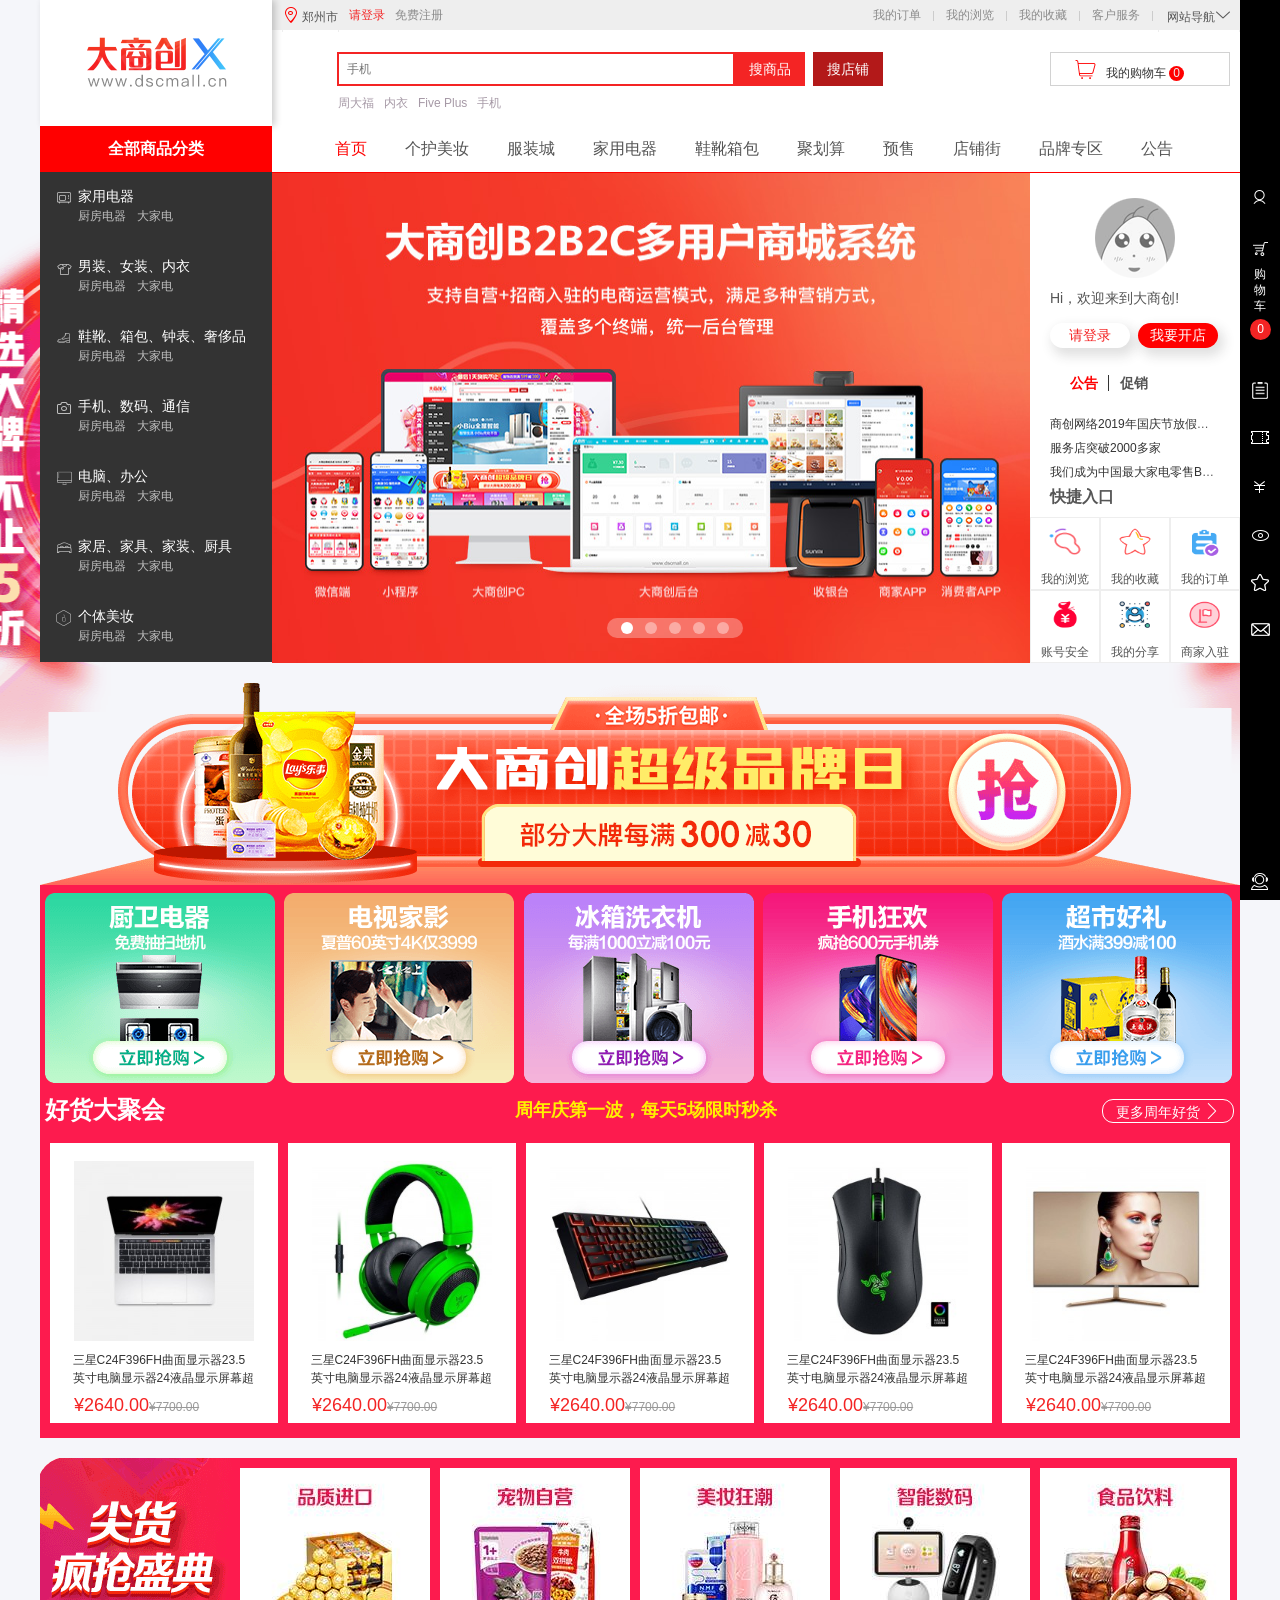
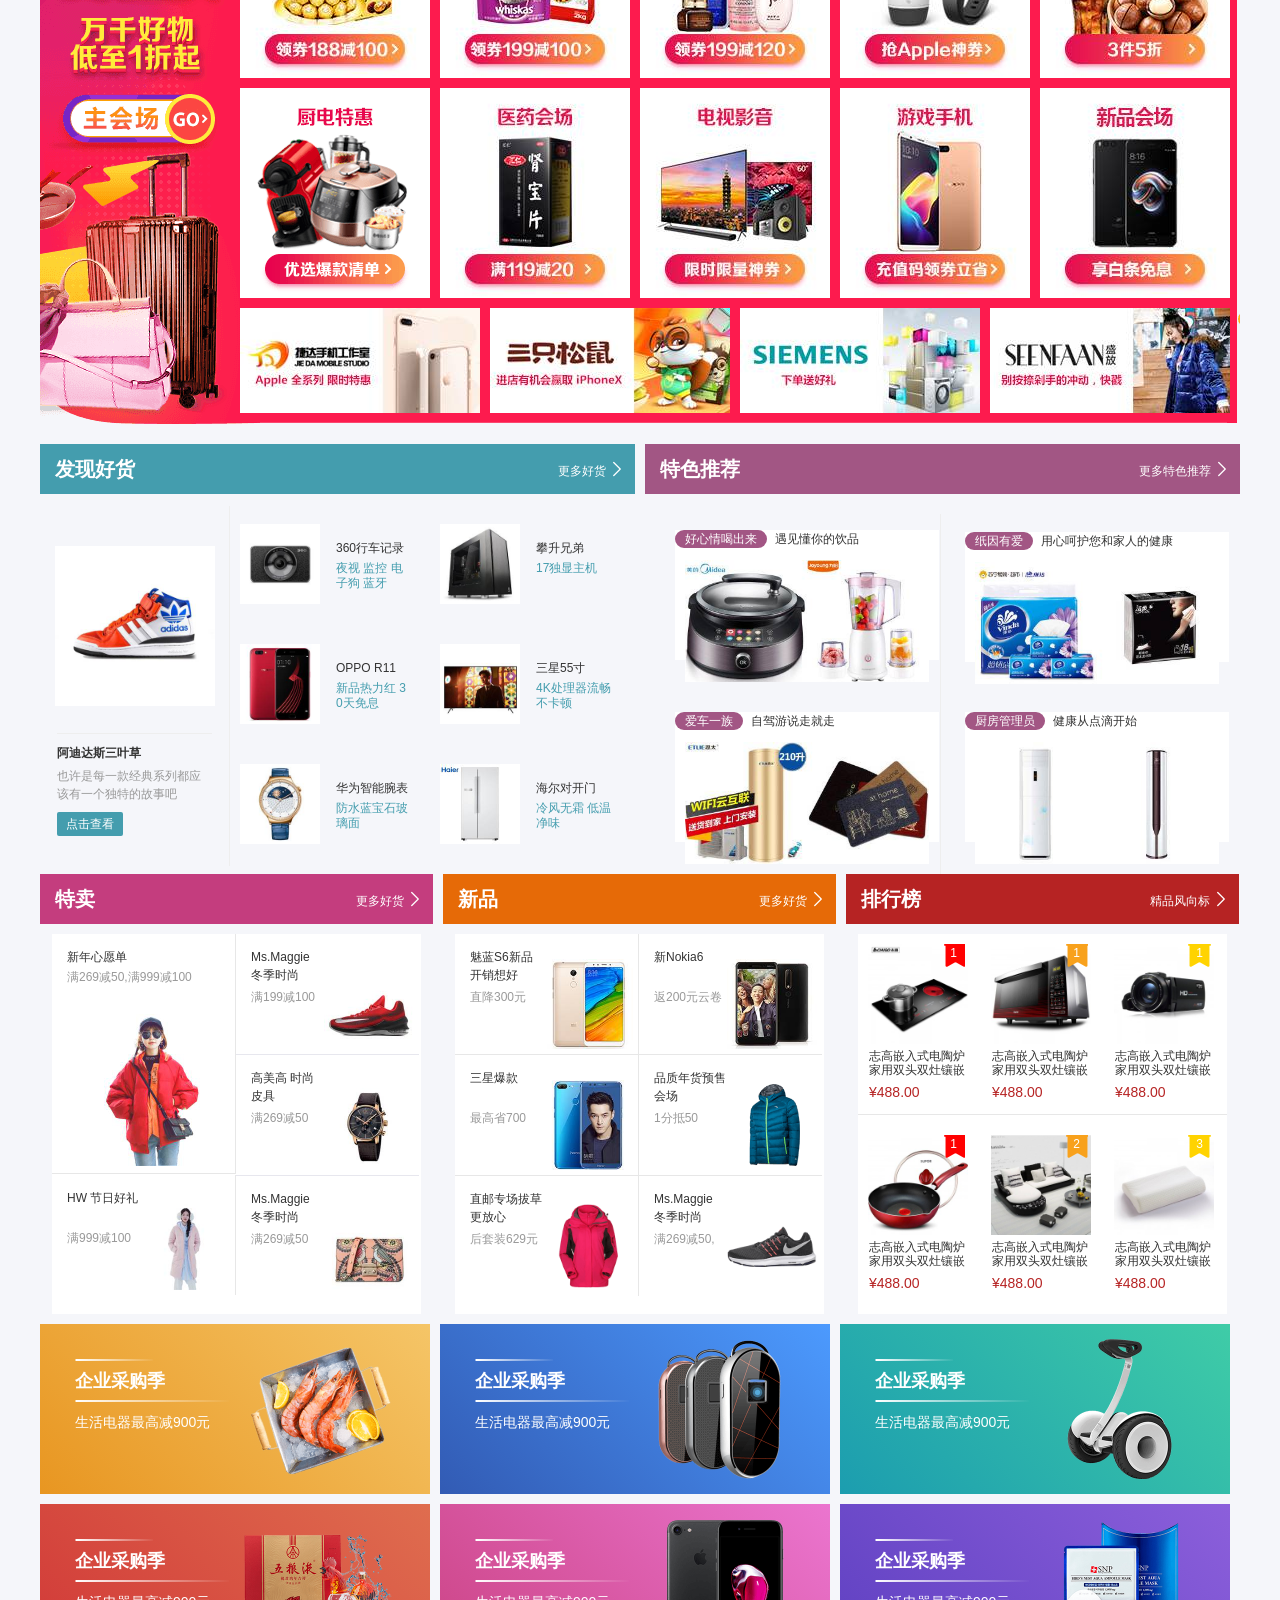
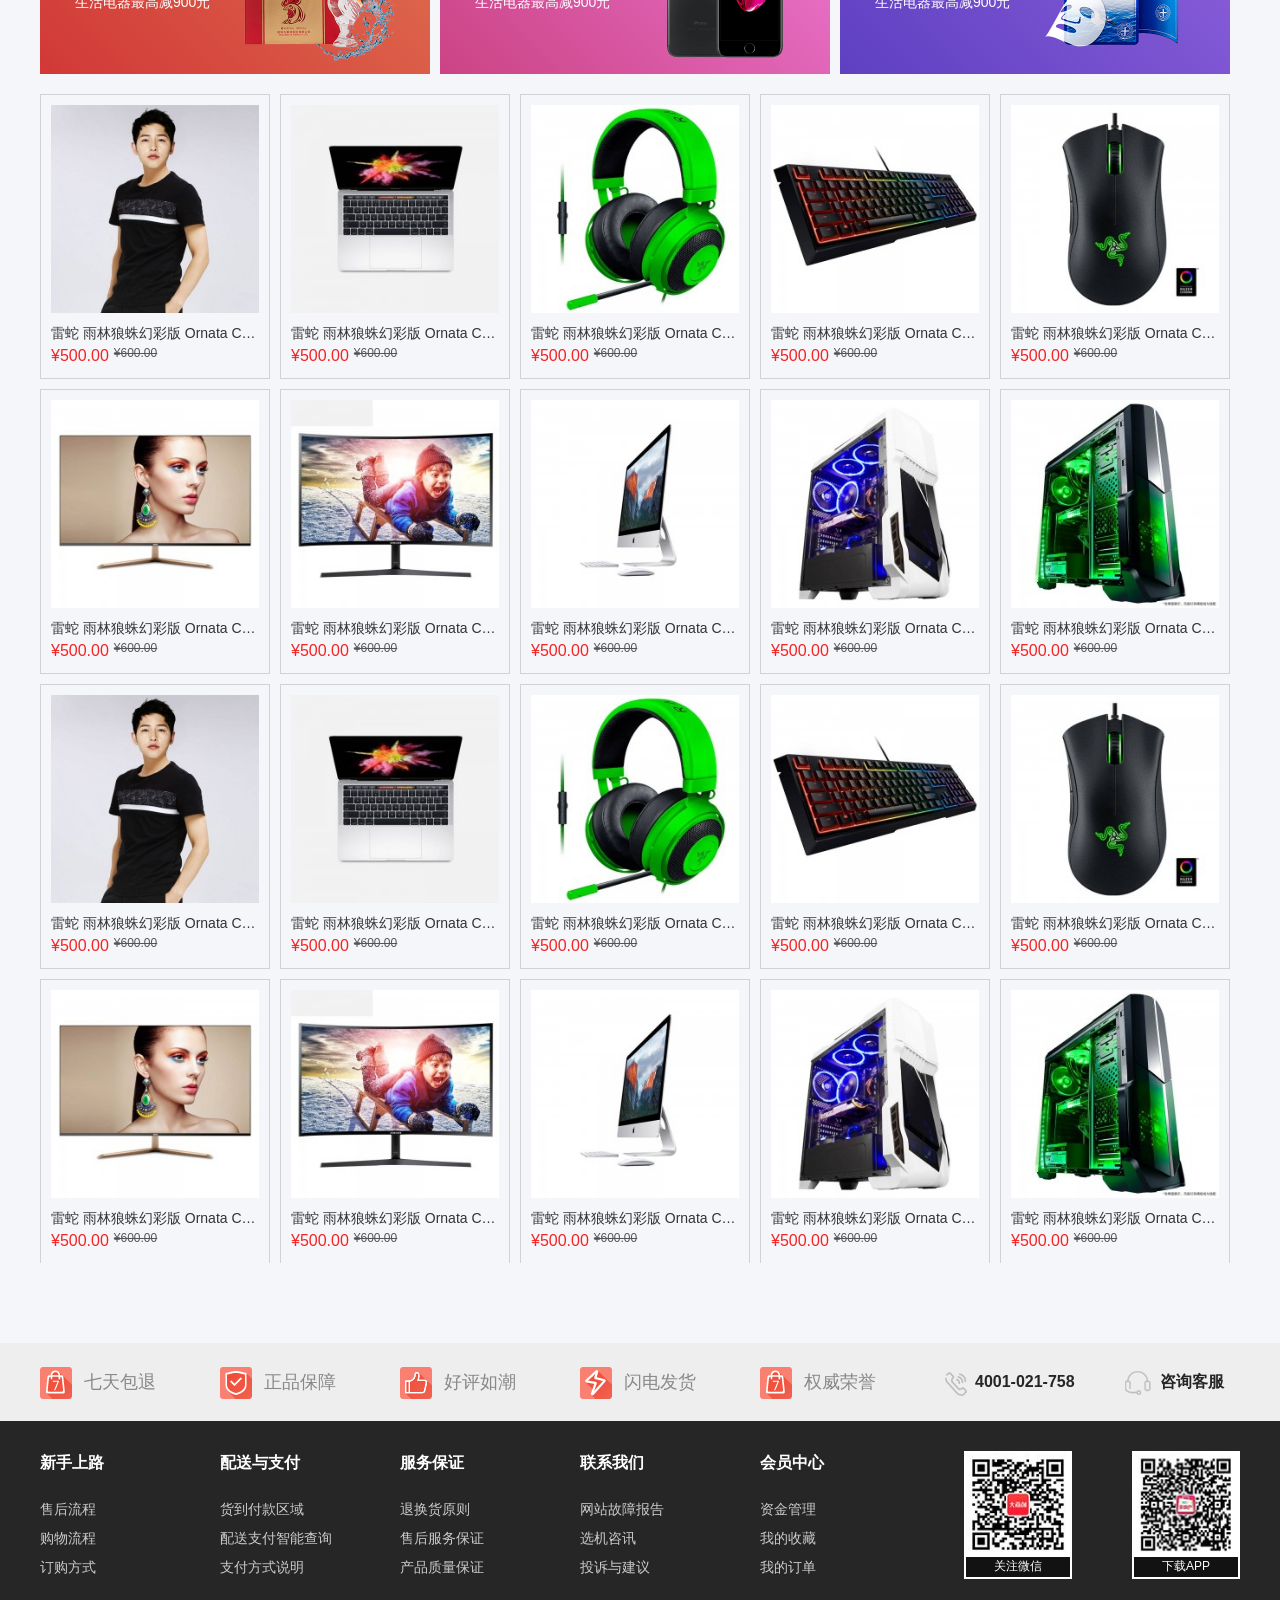
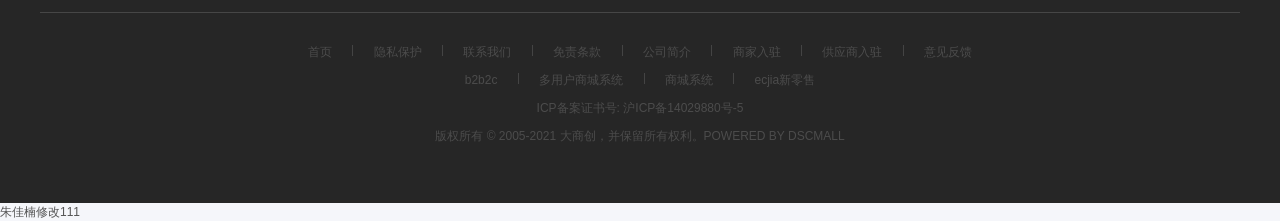
==== commit 5407730c: "提交" ====
--- a/index.html
+++ b/index.html
@@ -3088,7 +3088,7 @@
     <script src="js/index.js"></script>
     <script src="js/lodeindexdata.js"></script>
     <script src="js/side-bar.js"></script>
-
+    朱佳楠修改111
 </body>
 
 </html>
